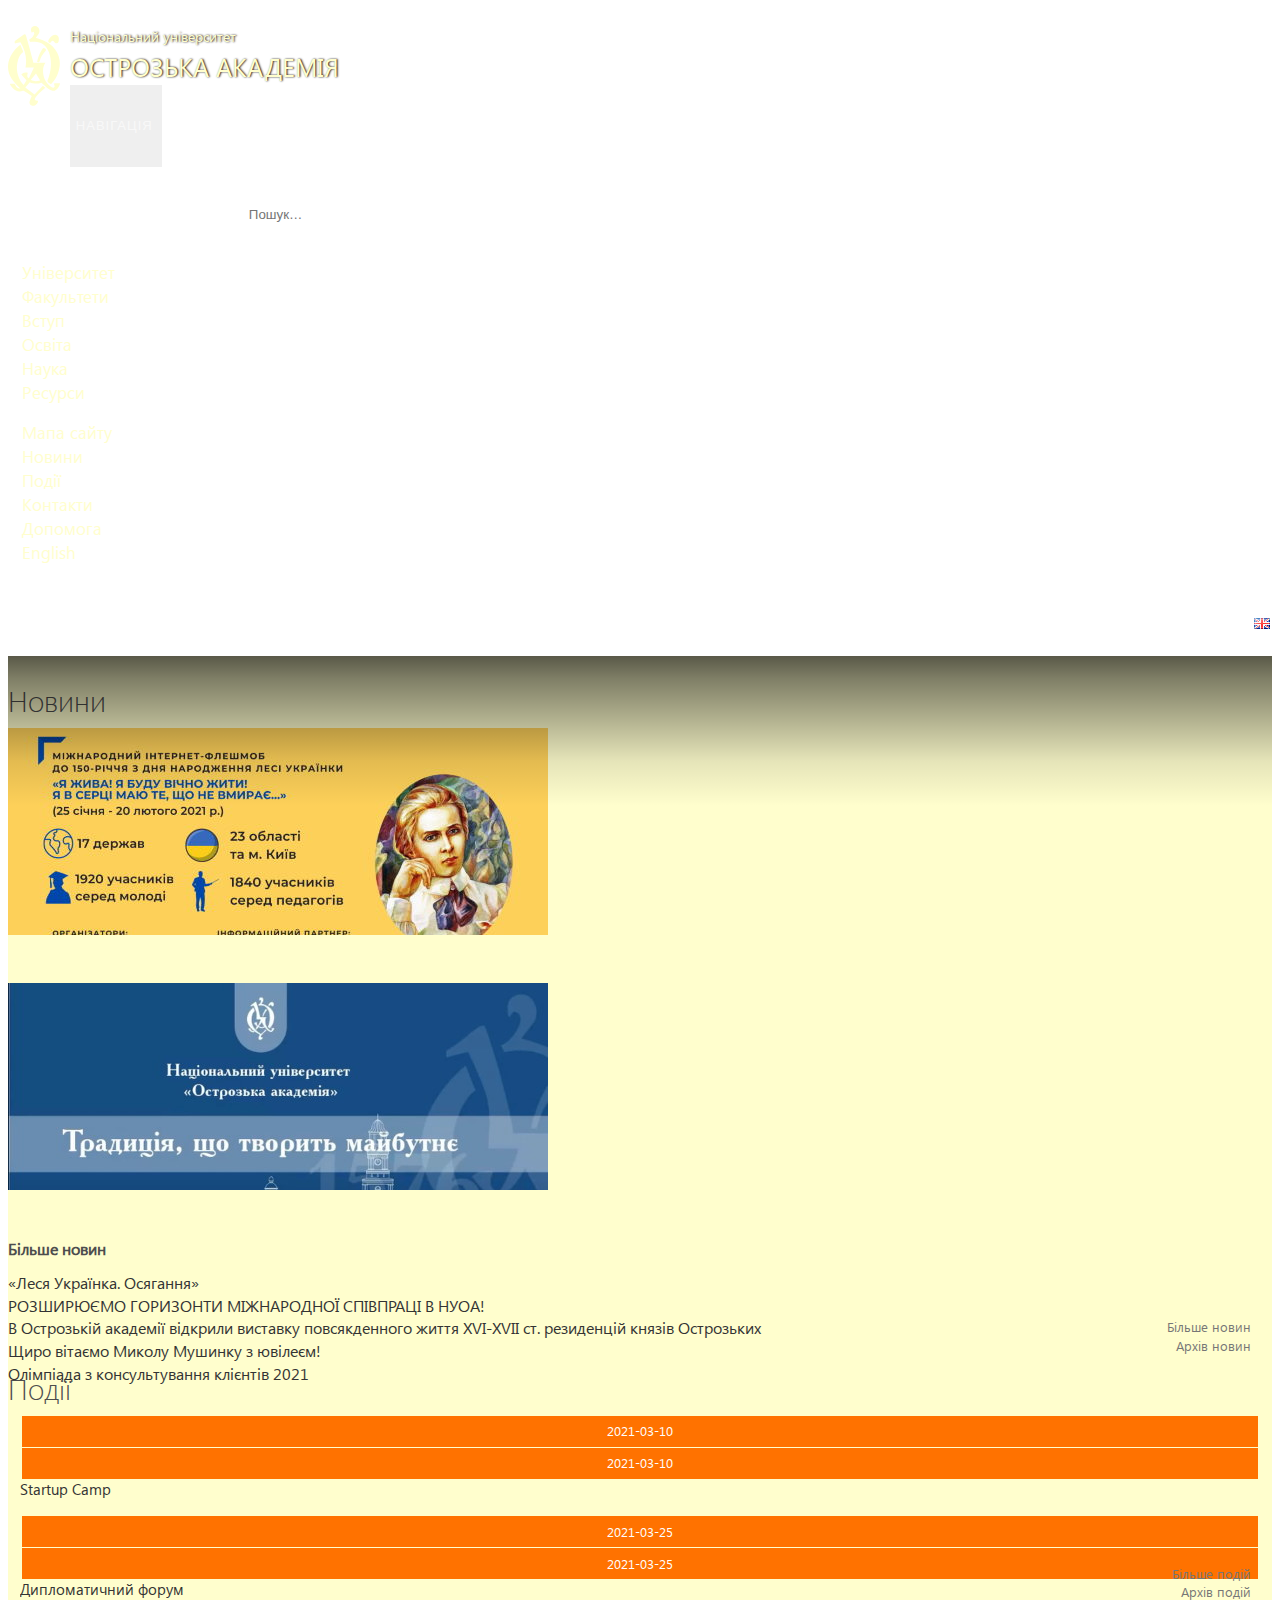
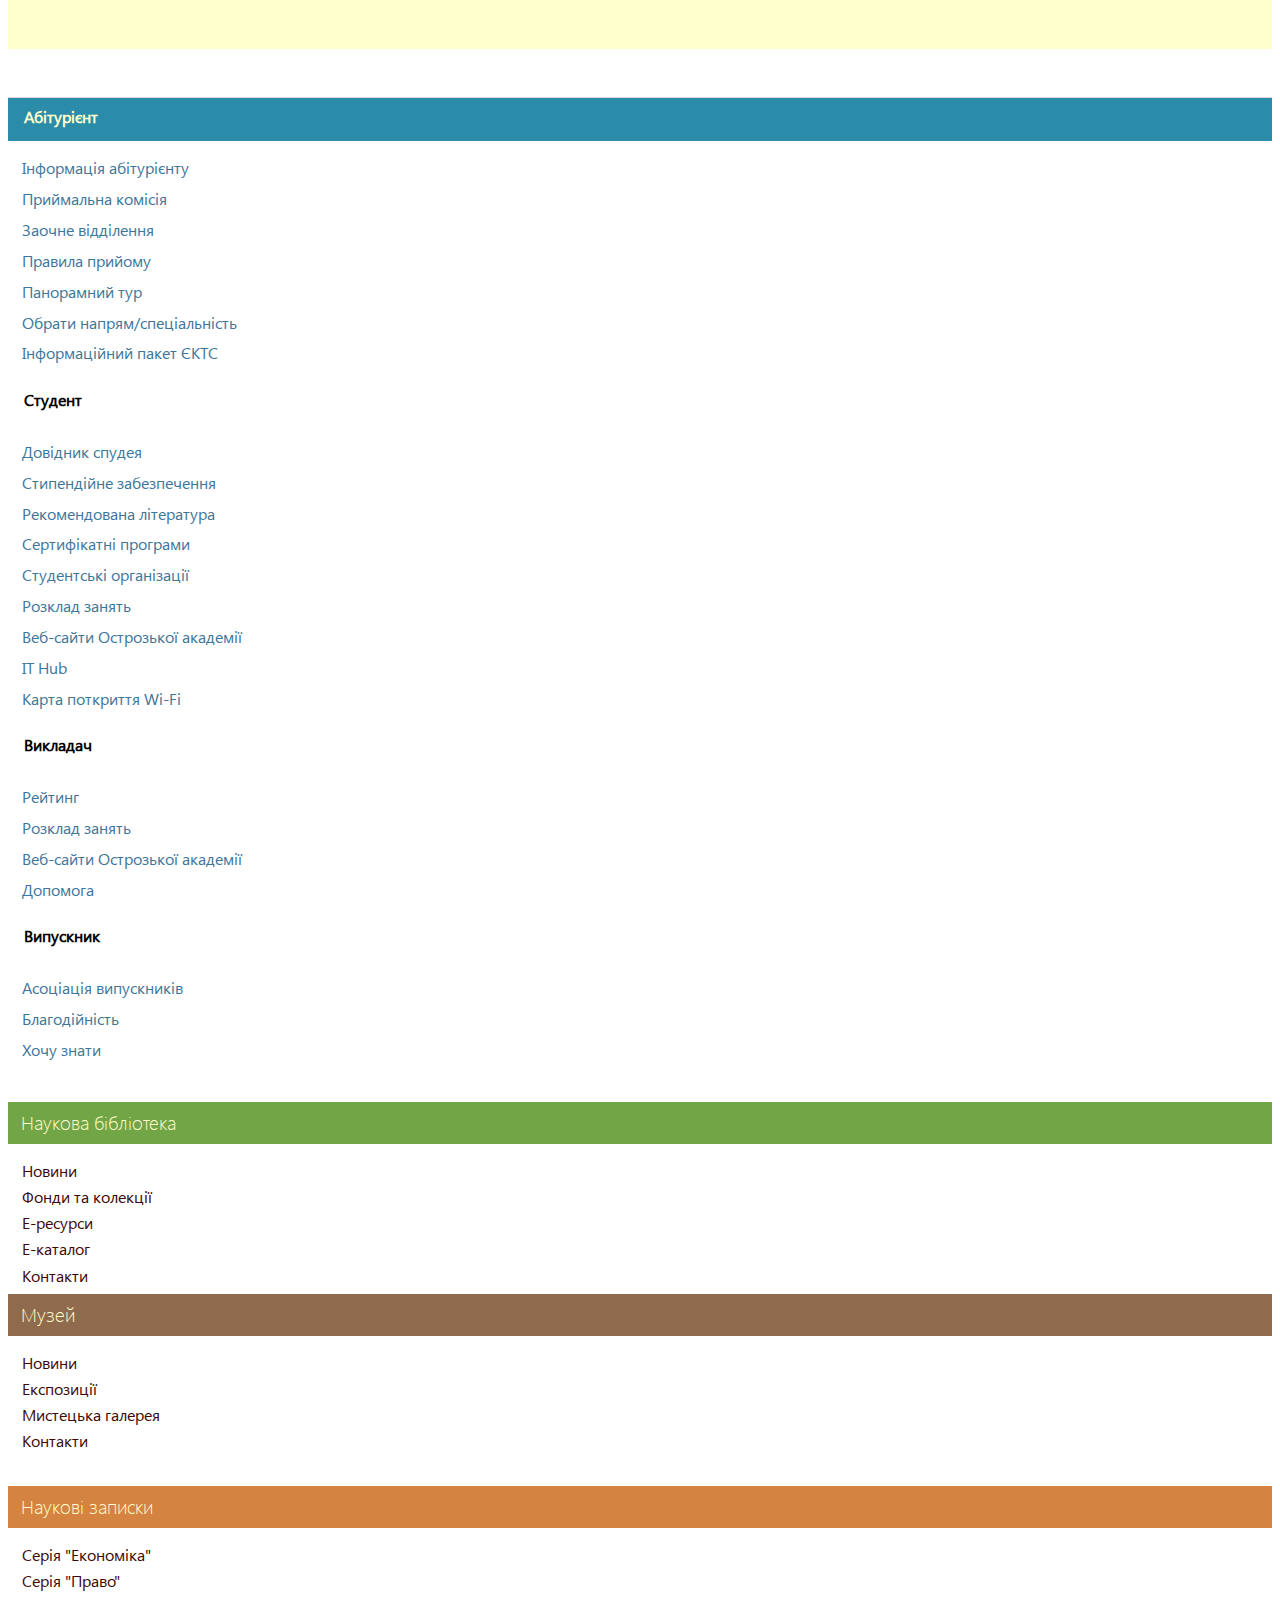
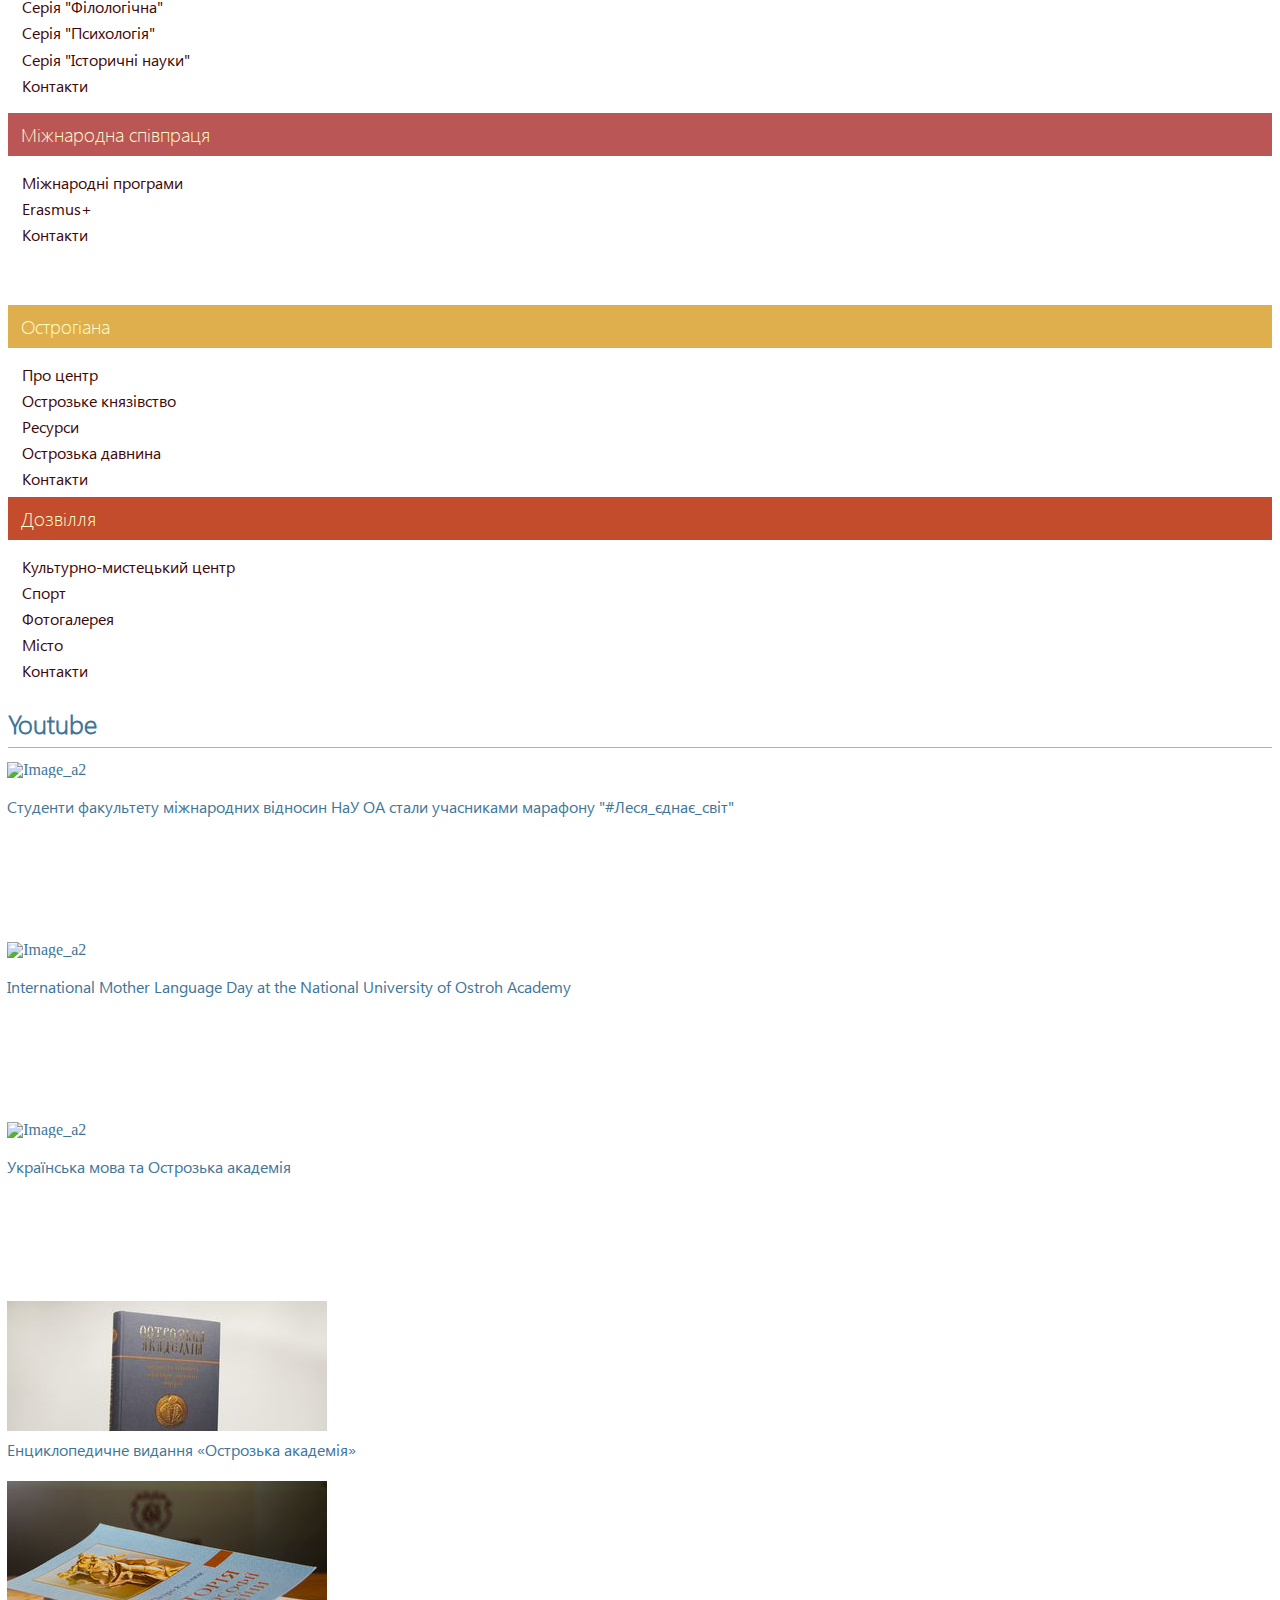
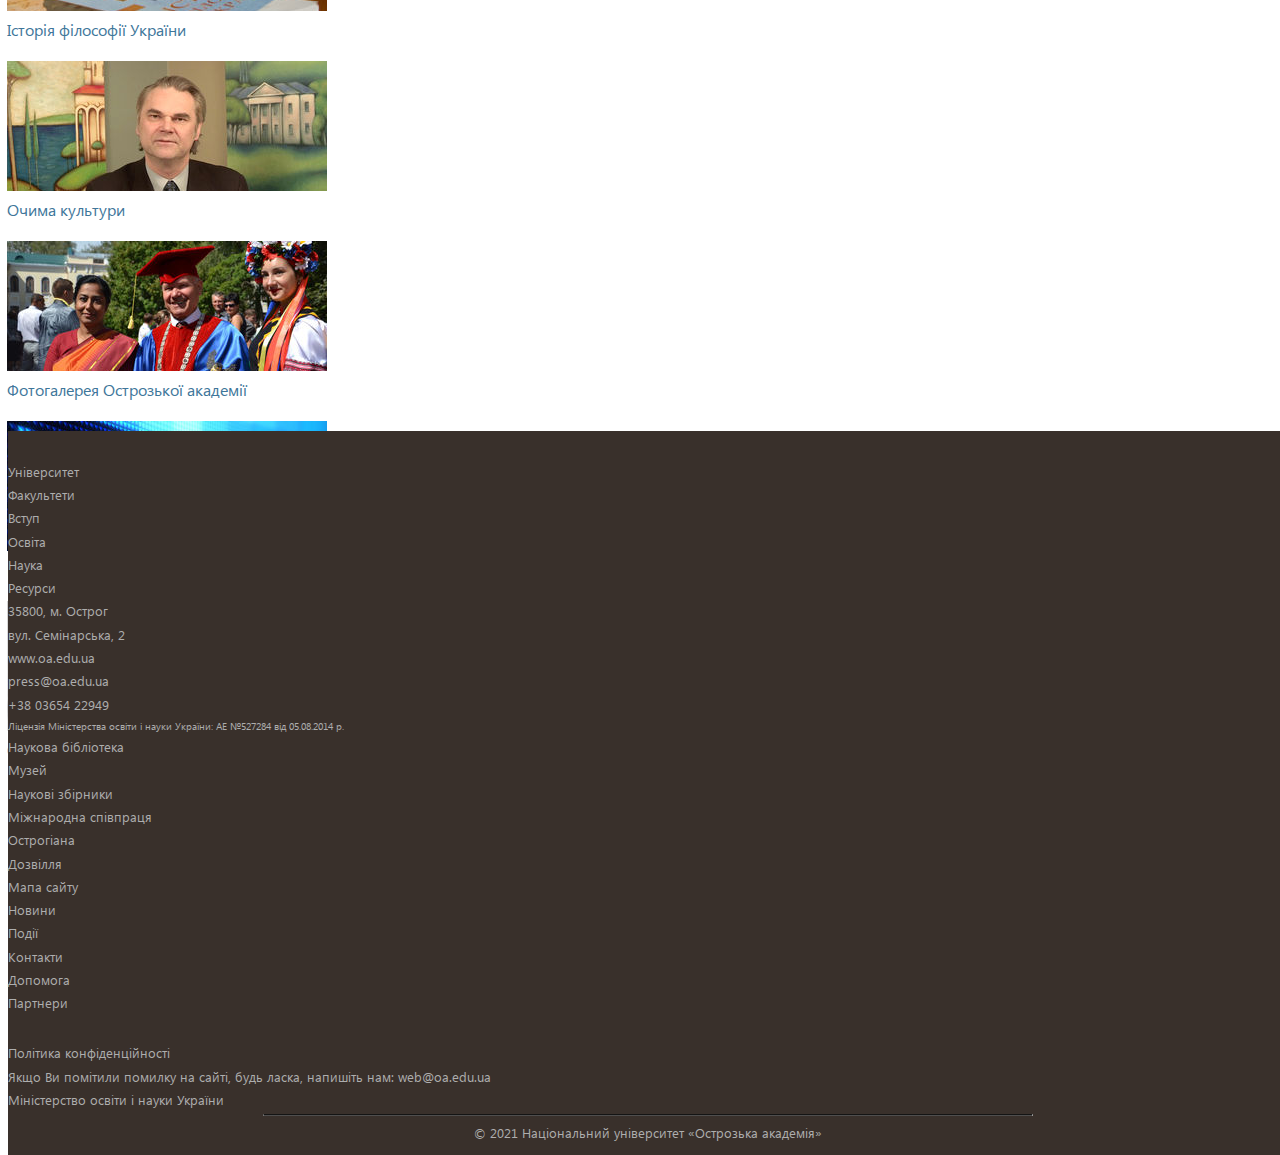
==== index.html @ 6e34d289 "page news accordion animation" ====
<!DOCTYPE html>
<html lang="uk">

<head>
    <!-- <base href="https://www.oa.edu.ua/" /> -->
    <meta charset="utf-8">
    <!-- <meta http-equiv="X-UA-Compatible" content="IE=edge"> -->
    <meta name="viewport" content="width=device-width, initial-scale=1, shrink-to-fit=no">
    <meta name="verify-v1" content="tQLx2VFP7RFNUgibgmtq7gPTribaqvoRJ/6jc4u4n4k=" />
    <meta name="keywords" content="Острозька академія, університет, освіта, наука" />
    <meta name="description"
          content="Національний університет «Острозька академія» — наступник першого вищого навчального закладу східнослов’янських народів — Острозької слов’яно-греко-латинської академії. Сьогодні виш визнано одним із найпрестижніших вищих навчальних закладів України." />
    <title>Національний університет &laquo;Острозька академія&raquo;</title>
    <link rel="alternate" type="application/rss+xml"
          title="Національний університет &laquo;Острозька академія&raquo; | Новини RSS" href="ua/rss.xml">
    <!-- <link href="c/bootstrap.min.css" rel="stylesheet">
    <link href="c/bootstrap-theme.min.css" rel="stylesheet"> -->
    <link href="bootstrap-5.0.2-dist/css/bootstrap.min.css" rel="stylesheet">
    <link href="c/owl-carousel/owl.carousel.css" rel="stylesheet">
    <link href="c/jquery.fancybox.min.css" rel="stylesheet">
    <link href="c/icomoon.css" rel="stylesheet">
    <link href="c/style.min.css" rel="stylesheet">
</head>

<body id="Home">
<header>
    <nav class="navbar navbar-light fixed-top navbar-expand-md" role="navigation">
        <div class="container">
            <div class="headline d-none d-md-block"></div>
            <div class="row nav-row">
                <div class="col-md-4 col-lg-4 col-xl-4">
                    <!-- Brand and toggle get grouped for better mobile display -->
                    <div class="navbar-header">
                        <div class="d-flex justify-content-between navbar-brand">
                            <a href="/">
                                <img src="im/logo.svg" class="logo" alt="ОА">
                                <img src="im/logo.svg" class="logo_s" alt="ОА">
                                <div>
                                    <p class="d-none d-md-block">Національний університет</p>
                                    <p>ОСТРОЗЬКА АКАДЕМІЯ</p>
                                </div>
                            </a>
                            <button class="navbar-toggler" type="button" data-toggle="collapse" data-target="#navbarToggleExternalContent" aria-controls="navbarToggleExternalContent" aria-label="Переключатель навигации">
                                <span class="visually-hidden">Навігація</span>
                                <span class="navbar-toggler-icon"></span>
                            </button>

                            <!-- <button type="button" class="navbar-toggler" data-toggle="collapse"
                                data-target="#bs-example-navbar-collapse-1">
                                <span class="sr-only">Навігація</span>
                                <span class="icon-bar"></span>
                                <span class="icon-bar"></span>
                                <span class="icon-bar"></span>
                            </button> -->
                            <!-- <div style="clear:both;"></div>  -->


                        </div>
                    </div>
                </div>
                <div class="col-md-7 col-lg-7 col-xl-7" class="collapse navbar-collapse" id="navbarToggleExternalContent" style="height: auto;">

                    <!-- Collect the nav links, forms, and other content for toggling -->
                    <form id="sitesearch" class="d-block d-md-none" action="/ua/search" role="search">
                        <input name="gs" id="searchtext" class="placeholder animate-in" placeholder="Пошук…"
                               type="text">
                        <button class="svg" type="submit"><i class="icons _icon-search"></i></button>
                    </form>
                    <div class="d-flex justify-content-center">
                        <div class="row mainnav clearfix d-flex justify-content-end">
                            <div class="col-12">
                                <a id="mainnav"></a>
                                <nav role="navigation">
                                    <ul class="nav d-flex flex-column align-items-end flex-md-row justify-content-between">
                                        <li class="nav-item" id="univercity"><a class="nav-link" href="/ua/info/">Університет</a></li>
                                        <li class="nav-item" id="departments"><a class="nav-link" href="/ua/departments/">Факультети</a></li>
                                        <li class="nav-item" id="enter"><a class="nav-link" href="https://vstup.oa.edu.ua">Вступ</a></li>
                                        <li class="nav-item" id="student"><a class="nav-link" href="/ua/osvita/">Освіта</a></li>
                                        <li class="nav-item" id="science"><a class="nav-link" href="/ua/science/">Наука</a></li>
                                        <li class="nav-item" id="resources" class="last"><a class="nav-link" href="/ua/resources/">Ресурси</a></li>
                                    </ul>
                                </nav>
                            </div>
                        </div>

                        <div class="row topnav d-block d-md-none clearfix">
                            <div class="col-12">
                                <a id="rolesnav"></a>
                                <nav role="navigation">
                                    <ul class="nav d-flex flex-column flex-md-row justify-content-between">
                                        <li class="nav-item"><a class="nav-link" href="/ua/search">Мапа сайту</a></li>
                                        <li class="nav-item"><a class="nav-link" href="/ua/info/news">Новини</a></li>
                                        <li class="nav-item"><a class="nav-link" href="//events.oa.edu.ua">Події</a></li>
                                        <li class="nav-item"><a class="nav-link" href="/ua/contacts/">Контакти</a></li>
                                        <li class="nav-item"><a class="nav-link" href="//help.oa.edu.ua/">Допомога</a></li>
                                        <li class="nav-item"><a class="nav-link" href="/en/">English</a></li>
                                    </ul>
                                </nav>
                            </div>

                        </div>



                    </div><!-- /.navbar-collapse -->
                </div>
                <div class="col-md-1 col-lg-1 col-xl-1 navicons d-none d-md-block">
                    <div id="sb-search" class="sb-search">
                        <form action="/ua/search">
                            <input class="sb-search-input" placeholder="Пошук…" type="search" name="gs" id="search">
                            <input class="sb-search-submit" type="submit" value="">
                            <span class="sb-icon-search icons _icon-search"></span>
                        </form>
                    </div>
                    <div class="m-line"></div>
                    <a href="/en/"><img src="im/lang.jpg" alt="EN"></a>
                </div>
            </div>
        </div><!-- /.container -->
    </nav>
    <!--div id="snowflakeContainer">
<p class="snowflake">*</p>
</div-->
    <div class="drawer hidden-phone" id="m_univercity">
        <div class="container d-flex justify-content-end">
            <div class="col-md-2">
                <ul>
                    <li><a href="/ua/info/history">Історія та сучасність університету</a></li>
                    <li><a href="//museum.oa.edu.ua">Музей Острозької академії</a></li>
                    <li><a href="/ua/contacts/cont_heads">Адміністрація</a></li>
                    <li><a href="/ua/info/upravlinya_zvo/vchena_rada">Вчена рада</a></li>
                </ul>
            </div>

            <div class="col-md-2">
                <ul>
                    <li><a href="/ua/info/news">Новини та події</a></li>
                    <li><a href="/ua/info/upravlinya_zvo/rectorsoffice">Ректорат</a></li>
                    <li><a href="/ua/info/information_nauoa/normatyvno-pravovi-akty">Нормативні документи</a></li>
                    <li><a href="/ua/info/access">Публічна інформація</a></li>
                    <li><a href="/ua/contacts/cont_all">Контакти</a></li>
                </ul>
            </div>

            <p class="col-md-4 hidden-phone">Національний університет «Острозька академія» — наступник першого
                вищого навчального закладу східнослов’янських народів — Острозької слов’яно-греко-латинської
                академії. Сьогодні виш визнано одним із найпрестижніших вищих навчальних закладів України.</p>
            <div class="col-md-4"><img src="im/nav_about.jpg" alt="Університет" class="img-fluid" width="370"
                                       height="180"></div>


        </div>
    </div>
    <div class="drawer hidden-phone" id="m_enter">
        <div class="container d-flex justify-content-end">
            <div class="col-md-4"><img src="im/nav_admissions.jpg" alt="Вступ" class="img-fluid" width="370"
                                       height="180"></div>
            <div class="col-md-2">
                <ul>
                    <li><a href="/ua/abiturijentovi/receiving_commission/">Приймальна комісія</a></li>
                    <li><a href="ua/abiturijentovi/bachelor/">Бакалавр</a></li>
                    <li><a href="ua/abiturijentovi/master/">Магістр</a></li>
                    <!--li><a href="/ua/abiturijentovi/dovuzivzi">Довузівська підготовка</a></li-->
                    <li><a href="//idzdn.oa.edu.ua/">Заочна (дистанційна) форма навчання</a></li>

                </ul>
            </div>

            <div class="col-md-2">
                <ul>
                    <li><a href="//vstup.oa.edu.ua/pitannya-ta-vidpovidi">Питання та відповіді</a></li>
                    <!--<li><a href="ua/abiturijentovi/gurtozhutku/ymovu_gyrtozhitok">Умови поселення до гуртожитку</a></li>-->
                    <li><a href="//vstup.oa.edu.ua/#calendar">Календар вступника</a></li>
                    <li><a href="//vstup.oa.edu.ua/pravila-prijomu-do-nauoa/enter-2021">Правила прийому 2021</a>
                    </li>
                    <li><a href="ua/abiturijentovi/osobluvosty_pruyomy_inozemtsiv">Особливості прийому іноземців</a>
                    </li>
                    <li style="display:none;"><a href="ua/abiturijentovi/bachelor/programy_vstup">Програми фахових
                        вступних випробувань</a></li>
                    <li style="display:none;"><a href="ua/abiturijentovi/bachelor/vartist_navchannia">Вартість
                        навчання</a></li>
                    <li style="display:none;"><a href="ua/abiturijentovi/bachelor/derzh_zamovlennia2016">Обсяги
                        державного замовлення</a></li>

                </ul>
            </div>

            <p class="col-md-4 hidden-phone">Усю корисну інформацію про вступ до Національного університету
                «Острозька академія» абітурієнти можуть знайти у цьому розділі.</p>
        </div>
    </div>

    <div class="drawer hidden-phone" id="m_science">
        <div class="container d-flex justify-content-end">
            <div class="col-md-2">
                <ul>
                    <!--li><a href="#">Вчена рада</a></li-->
                    <!--<li><a href="/ua/science/labs">Наукові центри та лабораторії</a></li> -->
                    <li><a href="/ua/science/stud-olimp">Всеукраїнські студентські олімпіади</a></li>
                    <li><a href="/ua/science/vcheni_rady">Спеціалізовані вчені ради</a></li>
                    <li><a href="/ua/science/aspirantura/">Аспірантура та докторантура</a></li>

                </ul>
            </div>

            <div class="col-md-2">
                <ul>
                    <!--li><a href="http://confem.oa.edu.ua/">Конференції та семінари</a></li-->
                    <li><a href="/ua/science/sjournal/">Наукові записки</a></li>
                    <li><a href="//naub.oa.edu.ua/">Науковий блог</a></li>
                    <li><a href="ua/science/dosiagnennia">Наукові досягнення</a></li>
                    <li><a href="//lib.oa.edu.ua/funds/science-oa">Наукові праці викладачів</a></li>
                </ul>
            </div>

            <p class="col-md-4 hidden-phone">Національний університет «Острозька академія» має статус самоврядного
                (автономного) дослідницького національного вищого навчального закладу. В університеті функціонують
                наукові центри, лабораторії, спеціалізовані вчені ради із захисту кандидатських дисертацій.</p>

            <div class="col-md-4"><img src="im/nav_science.jpg" alt="Наука" class="img-fluid"></div>
        </div>
    </div>

    <div class="drawer hidden-phone" id="m_resources">
        <div class="container d-flex justify-content-end">
            <div class="col-md-4"><img src="im/nav_resources.jpg" alt="Ресурси" class="img-fluid"></div>
            <div class="col-md-2">
                <ul>
                    <li><a href="//lib.oa.edu.ua">Наукова бібліотека</a></li>
                    <li><a href="/ua/resources/rescenter/">Ресурсні центри</a></li>
                    <li><a href="/ua/resources/vdzg">Інформаційно-рекламний відділ</a></li>
                    <li><a href="/ua/studentbody/stud_organizations">Студентські організації</a></li>
                    <!--li><a href="#">Відділ кадрів</a></li-->
                </ul>
            </div>

            <div class="col-md-2">
                <ul>
                    <!--li><a href="#">Студентський відділ кадрів</a></li-->
                    <li><a href="/ua/resources/job/">Відділ кадрів</a></li>
                    <li><a href="/ua/foreign/">Відділ міжнародних зв'язків</a></li>

                    <li><a href="/ua/resources/fizkultura">Фізичне виховання та спорт</a></li>
                </ul>
            </div>

            <div class="col-md-2">
                <ul>
                    <li><a href="//ithub.oa.edu.ua">Лабораторія IT Hub</a></li>
                    <li><a href="/ua/resources/viddil_pratsevlashtyvanya_studentiv/">Відділ працевлаштування
                        студентів та випускників</a></li>
                    <li><a href="ua/resources/moodle">Навчальна система Moodle</a></li>
                </ul>
            </div>

            <div class="col-md-2">
                <ul>
                    <li><a href="//handbook.oa.edu.ua/">Довідник спудея</a></li>
                    <li><a href="/ua/etc/web">Веб-сайти Острозької академії</a></li>
                    <li><a href="/ua/search">Пошук та мапа сайту</a></li>
                    <li><a href="//help.oa.edu.ua/">Технічна підтримка</a></li>
                </ul>
            </div>
            <!--p class="col-sm-2 hidden-phone">Серед ресурсів, що надаються студентам, викладачам, працівникам та гостям університету наукова бібліотека, відділ кадрів, інформаційно-рекламний відділ, відділ міжнародних зв’язків, Центр вивчення спадщини Острозької академії,  ресурсні центри, методичні кабінети. </p-->
        </div>
    </div>

    <div class="drawer hidden-phone" id="m_departments">
        <div class="container d-flex justify-content-end">

            <div class="col-md-2">
                <ul>
                    <li><a href="/ua/departments/politics/">Політико-інформаційного менеджменту</a></li>
                    <li><a href="/ua/departments/filologist/">Романо-германських мов</a></li>
                    <li><a href="/ua/departments/humanities/">Гуманітарний</a></li>
                    <li><a href="/ua/departments/economics/">Економічний</a></li>
                </ul>
            </div>
            <div class="col-md-2">
                <ul>
                    <li><a href="/ua/departments/mizhn/">Міжнародних відносин</a></li>
                    <li><a href="/ua/departments/law/">Навчально-науковий інститут права ім. І. Малиновського</a>
                    </li>
                    <li><a href="/ua/departments/idzdn/">Навчально-науковий центр заочно-дистанційного навчання</a>
                    </li>
                </ul>
            </div>
            <p class="col-md-4 hidden-phone">В Національному університеті «Острозька академія» діє п'ять факультетів
                та Інститут права ім. І. Малиновського, студенти яких навчаються на 18 престижних спеціальностях.
            </p>
            <div class="col-md-4"><img src="im/nav_departments.jpg" alt="Факультети" class="img-fluid"></div>
        </div>
    </div>

    <div class="drawer hidden-phone" id="m_student">
        <div class="container d-flex justify-content-end">
            <div class="col-md-4"><img src="im/nav_student.jpg" alt="Освіта" class="img-fluid"></div>
            <p class="col-md-4 hidden-phone">Мета НаУОА – надання якісних освітніх послуг, які дозволяють студентам
                здобути знання та вміння, затребувані на сучасному ринку праці. Усю інформацію, яка стосується
                освітнього процесу в НаУОА, ви зможете знайти в цьому розділі. </p>
            <div class="col-md-2">
                <ul>
                    <li><a href="ua/osvita/ects/main_info/">Інформаційний пакет ЄКТС</a></li>
                    <li><a href="ua/osvita/ects/info_prog/">Інформація щодо програм</a></li>
                    <li><a href="/ua/departments/vybirkovi_dystsypliny">Вибіркові дисципліни</a></li>
                </ul>
            </div>
            <div class="col-md-2">
                <ul>
                    <li><a href="/ua/info/upravlinya_zvo/yakist_osvitnyoi_diyalnosti/">Якість освіти</a></li>
                    <li><a href="/ua/abiturijentovi/vstup_inf">Ліцензія на провадження освітньої діяльності</a></li>
                    <li><a href="/ua/osvita/publichne_obgovorennya_osvitnih_program">Публічне обговорення освітніх
                        програм</a></li>
                </ul>
            </div>
        </div>
    </div>

    <!--div class="row drawer hidden-phone" id="korisne">
        <div class="container">
            <div class="col-sm-4"><img src="/im/nav_student.jpg" alt="Корисне" class="img-responsive"></div>
            <p class="col-sm-4 hidden-phone">При Острозькій академії створена велика кількість студентських організацій, а також проектів, у яких студенти беруть активну участь, мають змогу проявити свій творчий потенціал та реалізувати себе.</p>
            <div class="col-sm-2">
                <ul>
                    <li><a href="/ua/studentbody/web_partners">Партнери</a></li>
                    <li><a href="/ua/studentbody/anti-koruptsiya-nauoa"> Антикорупційна діяльність</a></li>
                </ul>
            </div>

            <div class="col-sm-2">
                <ul>
                    <li><a href="/ua/studentbody/wifi">Карта покриття Wi-Fi</a></li>
                    <li><a href="/ua/studentbody/panorama">Панорамний тур</a></li>
                </ul>
            </div>
        </div>
</div-->


</header>

<div class="slider">
    <div id="shadow-top" class="d-none d-sm-block"></div>
    <div id="owl-demo" class="owl-carousel owl-theme">
        <div class="item">
            <img class="" src="im/1n.jpg" data-src="im/1n.jpg" alt="Панорамний тур">
            <a href="ua/top/quarantine" class="block left">
                <div class="orange">
                    <h3>Карантин</h3>
                    <p class="hidden-phone">Нормативно-правове забезпечення та рекомендації</p>
                </div>
            </a>
        </div>
        <div class="item">
            <img class="lazyOwl" data-src="im/0301.JPG" alt="Острозька академія">
            <a href="/ua/info/news/2021/spivpracya_z_teritorialnimi_gromadami" class="block left" target="_blank">
                <div class="yellow">
                    <h3>Співпраця з територіальними громадами </h3>
                    <p class="hidden-phone"> </p>
                </div>
            </a>
        </div>
        <!--div class="item">
                <img class="lazyOwl" data-src="im/15n.jpg" alt="Онлайн реєстрація на ЄВІ">
                <a href="ua/info/news/2021/spivpracya_z_teritorialnimi_gromadami" class="block right">
                    <div class="blue">
                    <h3>Співпраця з територіальними громадами</h3>
                    <p class="hidden-phone">Національний університет «Острозька академія» пропонує співпрацю</p>
                    </div>
                </a>
            </div--->
        <div class="item">
            <img class="lazyOwl" data-src="im/6n.jpg" alt="Острозька академія">
            <a href="/ua/info/news/2020/27-04-01" class="block right" target="_blank">
                <div class="green">
                    <h3>Острозька академія – серед лідерів рейтингу </h3>
                    <p class="hidden-phone"> TIMES HIGHER EDUCATION – IMPACT RANKING 2020</p>
                </div>
            </a>
        </div>

        <div class="item">
            <img class="lazyOwl" data-src="im/nk.jpg" alt="Острозька академія">
            <a href="ua/info/news/2021/spivpracya_z_teritorialnimi_gromadami" class="block left" target="_blank">
                <div class="yellow">
                    <h3>Новий навчальний корпус урочисто відкрито!</h3>
                    <p class="hidden-phone">Національний університет «Острозька академія» пропонує співпрацю</p>
                </div>
            </a>
        </div>


        <!--<div class="item">
                <img class="lazyOwl" src="im/dvd.jpg" alt="Острозька академія">
                <a href="https://forms.gle/nShz5WCZn6ohDuw39" class="block right" target="_blank">
                    <div class="orange">
                    <h3>24 жовтня</h3>
                    <p class="hidden-phone"> стань учасником Дня відкритих дверей в Національному університеті "Острозька академія"</p>
                    </div>
                </a>
            </div>
            <div class="item">
                <img class="lazyOwl" src="im/zno.jpg" alt="Острозька академія">
                <a href="https://forms.gle/TnPBy4BBaYwpUBXf6" class="block right" target="_blank">
                    <div class="yellow">
                    <h3>Курси підготовки до ЗНО</h3>
                    <p class="hidden-phone">Набір на підготовчі курси для вступу до закладів вищої освіти (дистаційна та очна форми навчання) для учнів 9 -11 класів</p>
                    </div>
                </a>
            </div>-->
        <div class="item">
            <img class="lazyOwl" data-src="im/zno.jpg" alt="Острозька академія">
            <a href="ua/info/news/2019/12-12-19" class="block right" target="_blank">
                <div class="orange">
                    <h3>Майстер-класи від викладачів та студентів Національного університету «Острозька академія» у
                        Вашому закладі освіти</h3>
                    <p class="hidden-phone"> </p>
                </div>
            </a>
        </div>

        <!--div class="item">
                <img class="lazyOwl" src="im/6n.jpg" alt="Острозька академія">
                <a href="ua/info/access/vakantni_posadu/vybory_rectora" class="block right" target="_blank">
                    <div class="green">
                    <h3>Вибори ректора</h3>
                    <p class="hidden-phone">Національного університету "Острозька академія"</p>
                    </div>
                </a>
            </div-->
        <!-- item -->

        <!--div class="item">
                <img src="im/alt_title.jpg" class="lazyOwl" data-src="im/alt_title.jpg" alt="Острозька академія посіла десяту сходинку серед українських вишів">
                <a href="ua/top/rating" class="block right">
                    <div class="yellow">
                    <h3>«Острозька академія» посіла десяту сходинку</h3>
                    <p class="hidden-phone">серед українських вишів у рейтингу оцінювання університетів QS-2018</p>
                    </div>
                </a>
            </div-->
        <!-- item -->


        <!--div class="item">
                <img class="lazyOwl" data-src="im/7n.jpg" alt="Бажаєш бути успішним – вступай до Острозької академії!">
                <a href="/ua/abiturijentovi/info_vstupnyki/info-vstupnyki" class="block right">
                    <div class="green">
                    <h3>Бажаєш бути успішним – вступай до Острозької академії!</h3>
                    </div>
                </a>
            </div-->
        <!-- item -->

        <!--div class="item">
                <img class="" src="im/new_faculty.jpg" alt="Нова спеціальність «Громадське здоров'я»">
                <a href="ua/info/news/2017/20-05-01" class="block right">
                    <div class="blue">
                    <h3>«Громадське здоров'я»</h3>
                        <p class="hidden-phone">В Острозькій академії відкрито
                    нову спеціальність</p>
                    </div>
                </a>
            </div-->
        <!-- item -->
        <!--div class="item">
                <img class="" src="im/10n.jpg" alt="Обери Острозьку академію Інформація про напрями та спеціальності">
                <a href="ua/abiturijentovi/choose" class="block left">
                    <div class="orange">
                    <h3>Обери Острозьку академію</h3>
                    <p class="hidden-phone">Інформація про напрями та спеціальності</p>
                    </div>
                </a>
            </div-->
        <!-- item -->

        <div class="item">
            <img class="lazyOwl" data-src="im/3n.jpg" alt="Сертифікатні програми">
            <a href="/ua/top/sertificate" class="block right">
                <div class="green">
                    <h3>Сертифікатні програми:</h3>
                    <p class="hidden-phone">додаткові можливості для студентів</p>
                </div>
            </a>
        </div><!-- item -->
        <div class="item">
            <img class="lazyOwl" data-src="im/11n.jpg" alt="Панорамний тур">
            <a href="/ua/studentbody/panorama" class="block right">
                <div class="yellow">
                    <h3>Панорамний тур</h3>
                    <p class="hidden-phone">Острозької академії</p>
                </div>
            </a>
        </div>
        <!--item -->

    </div>
    <a class="owl-prev icons _icon-angle-left hidden-phone"></a>
    <a class="owl-next icons _icon-angle-right hidden-phone"></a>
</div><!-- /.Slider-->

<div class="news-block">
    <div class="container">
        <div class="row">
            <div class="col-md-12 news">
                <div class="row">
                    <div class="col-6 col-sm-6 col-md-3 item three-strings">
                        <div class="m2">
                            <h2>Новини</h2>
                        </div>
                        <a href="/ua/info/news/2021/25-02-01"><img class="img-fluid"
                                                                   src="assets/images/n/2021/small/lesia_flashmob_s.jpg"
                                                                   alt="Відбувся Міжнародний Інтернет-флешмоб «Я жива! Я буду вічно жити! Я в серці маю те, що не вмирає…»">Відбувся
                            Міжнародний Інтернет-флешмоб «Я жива! Я буду вічно жити! Я в серці маю те, що не
                            вмирає…»</a>
                    </div>
                    <div class="col-6 col-sm-6 col-md-3 item three-strings">
                        <div class="m2"></div>
                        <a href="/ua/info/news/2021/24-02-02"><img class="img-fluid"
                                                                   src="assets/images/n/2021/small/shos_improve_s.jpg"
                                                                   alt="Шляхи вдосконалення освітнього процесу в закладах вищої освіти">Шляхи
                            вдосконалення освітнього процесу в закладах вищої освіти</a>
                    </div>
                    <div class="clearfix d-block d-sm-none"></div>
                    <div class="col-6 col-sm-6 col-md-3 item">
                        <div class="m2 d-none d-sm-block"></div>
                        <div class="latest-news">
                            <p class="latest"><b>Більше новин</b></p>
                            <div id="latest-news-carusel">
                                <div class="item"><a href="/ua/info/news/2021/24-02-01">«Леся Українка.
                                    Осягання»</a></div>
                                <div class="item"><a
                                        href="/ua/info/news/2021/rozshiryuemo_gorizonti_mizhnarodnoi_spivpraci_v_nuoa!">РОЗШИРЮЄМО
                                    ГОРИЗОНТИ МІЖНАРОДНОЇ СПІВПРАЦІ В НУОА!</a></div>
                                <div class="item"><a href="/ua/info/news/2021/23-02-01">В Острозькій академії
                                    відкрили виставку повсякденного життя XVI-XVII ст. резиденцій князів
                                    Острозьких</a></div>
                                <div class="item"><a href="/ua/info/news/2021/20-02-03">Щиро вітаємо Миколу Мушинку
                                    з ювілеєм!</a></div>
                                <div class="item"><a href="/ua/info/news/2021/20-02-02">Олімпіада з консультування
                                    клієнтів 2021</a></div>
                            </div>
                        </div>
                        <div class="more">
                            <p><a href="/ua/info/news/all_news">Більше новин</a></p>
                            <p><a href="/ua/info/news/archive">Архів новин</a></p>
                        </div>
                    </div>
                    <div class="col-6 col-sm-6 col-md-3 item events">
                        <div class="m2">
                            <h2>Події</h2>
                        </div>

                        <div id="events-carusel">

                            <div class="item d-flex flex-wrap">
                                <div class="col-12 col-lg-5 date">
                                    <div class="col-lg-12">2021-03-10</div>
                                    <div class="col-lg-12">2021-03-10</div>
                                </div>
                                <div class="col-12 col-lg-7 info">
                                    <p class="events-name"><a href="https://events.oa.edu.ua/events/startup-camp/"
                                                              target="_blank">Startup Camp</a></p>
                                </div>
                            </div>
                            <div class="item d-flex flex-wrap">
                                <div class="col-12 col-lg-5 date">
                                    <div class="col-lg-12">2021-03-25</div>
                                    <div class="col-lg-12">2021-03-25</div>
                                </div>
                                <div class="col-12 col-lg-7 info">
                                    <p class="events-name"><a
                                            href="https://events.oa.edu.ua/events/dyplomatychnyj-forum/"
                                            target="_blank">Дипломатичний форум</a></p>
                                </div>
                            </div>




                        </div>
                        <div class="more">
                            <p><a href="//events.oa.edu.ua">Більше подій</a></p>
                            <p><a href="//events.oa.edu.ua/all/">Архів подій</a></p>

                        </div>
                    </div>


                </div>
            </div>
        </div>
    </div>
</div>
<div class="main">
    <div class="container">
        <div class="row">

            <div class="order-lg-2 col-lg-3">
                <div class="bs-example">
                    <div class="panel-group" id="accordion">

                        <div class="card">
                            <a data-bs-toggle="collapse" data-bs-target="#collapseOne"
                               aria-expanded="true" aria-controls="collapseOne">
                                <div class="card-header" id="headlingOne">
                                    <h4 class="card-title">
                                        Абітурієнт
                                    </h4>
                                    <span class="icons _icon-angle-down"></span>
                                </div>
                            </a>
                            <div id="collapseOne" class="panel-collapse collapse show" aria-labelledby="headingOne"
                                 data-bs-parent="#accordion">
                                <div class="card-body">
                                    <ul>
                                        <li><a href="//vstup.oa.edu.ua">Інформація абітурієнту</a></li>
                                        <li><a href="//vstup.oa.edu.ua/prijmalna-komisiya/">Приймальна комісія</a>
                                        </li>
                                        <!--li><a href="/ua/abiturijentovi/dovuzivzi">Довузівська підготовка </a></li-->
                                        <li><a href="//idzdn.oa.edu.ua/">Заочне відділення</a></li>
                                        <li><a href="https://vstup.oa.edu.ua/pravila-prijomu-do-nauoa/">Правила
                                            прийому</a></li>
                                        <li><a href="ua/studentbody/panorama">Панорамний тур</a></li>
                                        <li><a href="//vstup.oa.edu.ua/stati-bakalavrom/">Обрати
                                            напрям/спеціальність</a></li>
                                        <li><a href="/ua/osvita/ects/main_info/">Інформаційний пакет ЄКТС</a></li>

                                    </ul>
                                </div>
                            </div>
                        </div>

                        <div class="card">
                            <a data-bs-toggle="collapse" data-bs-target="#collapseTwo"
                               aria-expanded="false" aria-controls="collapseTwo"
                               class="collapsed">
                                <div class="card-header" id="headlingOne">
                                    <h4 class="card-title">
                                        Студент
                                    </h4>
                                    <span class="icons _icon-angle-down"></span>
                                </div>
                            </a>
                            <div id="collapseTwo" class="panel-collapse collapse" aria-labelledby="headingOne"
                                 data-bs-parent="#accordion">
                                <div class="card-body">
                                    <ul>
                                        <li><a href="//handbook.oa.edu.ua/">Довідник спудея</a></li>
                                        <li><a href="/ua/etc/scholarship-support">Стипендійне забезпечення</a></li>
                                        <li><a href="//litpro.oa.edu.ua/">Рекомендована література</a></li>
                                        <li><a href="/ua/top/sertificate">Сертифікатні програми</a></li>
                                        <!--<li><a href="/ua/studentbody/stud_projects/">Студентські проекти</a></li>-->
                                        <li><a href="/ua/studentbody/stud_organizations/">Студентські
                                            організації</a></li>
                                        <!--li><a href="#">Студентське містечко</a></li-->
                                        <!--<li><a href="/ua/etc/konkursy">Конкурси та стипендії</a></li> -->
                                        <li><a href="//rozklad.oa.edu.ua/">Розклад занять</a></li>
                                        <li><a href="/ua/etc/web">Веб-сайти Острозької академії</a></li>
                                        <li><a href="//ithub.oa.edu.ua/">IT Hub</a></li>
                                        <li><a href="/ua/studentbody/wifi">Карта поткриття Wi-Fi</a></li>

                                    </ul>
                                </div>
                            </div>
                        </div>

                        <div class="card">
                            <a data-bs-toggle="collapse" data-bs-target="#collapseThree"
                               aria-expanded="false" aria-controls="collapseTwo"
                               class="collapsed">
                                <div class="card-header" id="headlingOne">
                                    <h4 class="card-title">
                                        Викладач
                                    </h4>
                                    <span class="icons _icon-angle-down"></span>
                                </div>
                            </a>
                            <div id="collapseThree" class="panel-collapse collapse" aria-labelledby="headingOne"
                                 data-bs-parent="#accordion">
                                <div class="card-body">
                                    <ul>
                                        <li><a href="//qa.oa.edu.ua">Рейтинг</a></li>
                                        <li><a href="//rozklad.oa.edu.ua/">Розклад занять</a></li>
                                        <!--li><a href="//confem.oa.edu.ua/">Конференції та семінари</a></li-->
                                        <!--li><a href="/ua/etc/konkursy">Конкурси та гранти</a></li-->
                                        <li><a href="/ua/etc/web">Веб-сайти Острозької академії</a></li>
                                        <li><a href="//help.oa.edu.ua/">Допомога</a></li>
                                    </ul>
                                </div>
                            </div>
                        </div>

                        <div class="card">
                            <a data-bs-toggle="collapse" data-bs-target="#collapseFour"
                               aria-expanded="false" aria-controls="collapseTwo"
                               class="collapsed">
                                <div class="card-header" id="headlingOne">
                                    <h4 class="card-title">
                                        Випускник
                                    </h4>
                                    <span class="icons _icon-angle-down"></span>
                                </div>
                            </a>
                            <div id="collapseFour" class="panel-collapse collapse" aria-labelledby="headingOne"
                                 data-bs-parent="#accordion">
                                <div class="card-body">
                                    <ul>
                                        <!--li><a href="#">Дні відкритих дверей</a></li-->
                                        <li><a href="/ua/important/vupysk">Асоціація випускників</a></li>
                                        <li><a href="//fund.oa.edu.ua/">Благодійність</a></li>
                                        <li><a href="/ua/contacts/cont_all">Хочу знати</a></li>
                                    </ul>
                                </div>
                            </div>
                        </div>
                    </div>
                </div>
                <!--accordion end-->
            </div>

            <div class="order-lg-1 col-lg-9">
                <div class="category row clearfix">
                    <div class="col-6 col-md-4 col-xl-4">
                        <div class="category-block library">Наукова бібліотека</div>
                        <ul>
                            <li><a href="//lib.oa.edu.ua/library/news/">Новини</a></li>
                            <li><a href="//lib.oa.edu.ua/funds/">Фонди та колекції</a></li>
                            <li><a href="//lib.oa.edu.ua/resources/">Е-ресурси</a></li>
                            <li><a href="//db.lib.oa.edu.ua/">Е-каталог</a></li>
                            <li><a href="//lib.oa.edu.ua/library/contacts">Контакти</a></li>
                        </ul>
                    </div>
                    <!--/span-->
                    <div class="col-6 col-md-4 col-xl-4">
                        <div class="category-block museum">Музей</div>
                        <ul>
                            <li><a href="//museum.oa.edu.ua/museum/news/">Новини</a></li>
                            <li><a href="//museum.oa.edu.ua/museum/expositions/">Експозиції</a></li>
                            <li><a href="//museum.oa.edu.ua/underground-gallery/about-gallery.html">Мистецька
                                галерея</a></li>
                            <li><a href="//museum.oa.edu.ua/contacts.html">Контакти</a></li>
                        </ul>
                    </div>
                    <!--/span-->
                    <div class="clearfix d-block d-sm-none"></div>
                    <div class="col-6 col-md-4 col-xl-4">
                        <div class="category-block journals">Наукові записки</div>
                        <ul>
                            <li><a href="//ecj.oa.edu.ua/">Серія "Економіка"</a></li>
                            <li><a href="//lj.oa.edu.ua/">Серія "Право"</a></li>
                            <li><a href="//lingvj.oa.edu.ua/">Серія "Філологічна"</a></li>
                            <li><a href="//psj.oa.edu.ua/">Серія "Психологія"</a></li>
                            <li><a href="//histj.oa.edu.ua/">Серія "Історичні науки"</a></li>
                            <li><a href="/ua/science/sjournal/">Контакти</a></li>
                        </ul>
                    </div>
                    <!--/span-->
                    <div class="clearfix d-none d-sm-block"></div>
                    <div class="col-6 col-md-4 col-xl-4">
                        <div class="category-block world">Міжнародна співпраця</div>
                        <ul>
                            <li><a href="/ua/foreign/prog/">Міжнародні програми</a></li>
                            <li><a href="/ua/foreign/erasmus">Erasmus+</a></li>
                            <li><a href="/ua/foreign/cont_foreign">Контакти</a></li>
                        </ul>
                    </div>
                    <!--/span-->
                    <div class="clearfix d-block d-sm-none"></div>
                    <div class="col-6 col-md-4 col-xl-4">
                        <div class="category-block ostrog">Острогіана</div>
                        <ul>
                            <li><a href="//heritage.oa.edu.ua/about">Про центр</a></li>
                            <li><a href="//heritage.oa.edu.ua/ostrozke-knyazivstvo/kontury-ostrozkoho-knyazivstva">Острозьке
                                князівство</a></li>
                            <li><a href="//heritage.oa.edu.ua/resursy/lib">Ресурси</a></li>
                            <li><a href="//heritage.oa.edu.ua/resursy/od">Острозька давнина</a></li>
                            <li><a href="//heritage.oa.edu.ua/kontakty">Контакти</a></li>
                        </ul>
                    </div>
                    <!--/span-->
                    <div class="col-6 col-md-4 col-xl-4">
                        <div class="category-block leisure">Дозвілля</div>
                        <ul>
                            <li><a href="/ua/studentbody/stud_organizations/organizations_kmc/">Культурно-мистецький
                                центр</a></li>
                            <li><a href="/ua/resources/fizkultura">Спорт</a></li>
                            <li><a href="//photo.oa.edu.ua/">Фотогалерея</a></li>
                            <li><a
                                    href="//museum.oa.edu.ua/%D0%BC%D1%96%D1%82%D0%BE-%D0%BE%D1%81%D1%82%D1%80%D0%BE%D0%B3-%D1%82%D0%B0-%D0%BC%D1%83%D0%B7%D0%B5%D1%97-%D0%BC%D1%96%D1%81%D1%82%D0%B0/">Місто</a>
                            </li>
                            <li><a href="/ua/contacts/cont_all">Контакти</a></li>
                        </ul>
                    </div>
                    <!--/span-->
                </div>
            </div>
        </div>
        <div class="row">
            <div class="col-lg-9">

                <div id="myCarousel" class="carousel slide" >
                    <h3>Youtube</h3>
                    <a class="icons _icon-angle-left" href="#myCarousel" data-slide="prev" class="carousel-control-prev" role="button"></a>
                    <a class="icons _icon-angle-right" href="#myCarousel" data-slide="next" class="carousel-control-next" role="button"></a>
                    <!-- Carousel items -->
                    <div class="carousel-inner">
                        <div class="item carousel-item active" data-carusel-category="Youtube">
                            <div class="row">
                                <div class="col-6 col-md-4"><a target="_blank"
                                                               href="//www.youtube.com/watch?v=fQlFwRVoU28" data-fancybox="yt"><span
                                        class="icons _icon-play-circle"><img
                                        data-original="https://i.ytimg.com/vi/fQlFwRVoU28/mqdefault.jpg"
                                        alt="Image_a2" class="img-responsive lazy"
                                        src="https://i.ytimg.com/vi/"></span>
                                    <p>Студенти факультету міжнародних відносин НаУ ОА стали учасниками марафону
                                        "#Леся_єднає_світ"</p>
                                </a></div>
                                <div class="col-6 col-md-4"><a target="_blank"
                                                               href="//www.youtube.com/watch?v=8yIb5Je8urI" data-fancybox="yt"><span
                                        class="icons _icon-play-circle"><img
                                        data-original="https://i.ytimg.com/vi/8yIb5Je8urI/mqdefault.jpg"
                                        alt="Image_a2" class="img-responsive lazy"
                                        src="https://i.ytimg.com/vi/"></span>
                                    <p>International Mother Language Day at the National University of Ostroh
                                        Academy</p>
                                </a></div>
                                <div class="col-md-4 d-none d-md-block"><a target="_blank"
                                                                           href="//www.youtube.com/watch?v=riP0Ifv33g4" data-fancybox="yt"><span
                                        class="icons _icon-play-circle"><img
                                        data-original="https://i.ytimg.com/vi/riP0Ifv33g4/mqdefault.jpg"
                                        alt="Image_a2" class="img-responsive lazy"
                                        src="https://i.ytimg.com/vi/"></span>
                                    <p>Українська мова та Острозька академія</p>
                                </a>
                                </div>
                            </div>
                            <!--/row-->
                        </div>
                        <!--/item-->
                        <div class="item carousel-item" data-carusel-category="Цікаве">
                            <div class="row">
                                <div class="col-6 col-md-4"><a
                                        href="https://heritage.oa.edu.ua/resursy/%D0%B5%D0%BD%D1%86%D0%B8%D0%BA%D0%BB%D0%BE%D0%BF%D0%B5%D0%B4%D1%96%D1%8F/%D0%B5%D0%BD%D1%86%D0%B8%D0%BA%D0%BB%D0%BE%D0%BF%D0%B5%D0%B4%D1%96%D1%8F3"><span><img
                                        src="im/carousel_eoa1.jpg" data-original="im/carousel_eoa1.jpg"
                                        alt="Енциклопедичне видання «Острозька академія»"
                                        class="img-responsive lazy"></span>
                                    <p>Енциклопедичне видання «Острозька академія»</p>
                                </a>
                                </div>
                                <div class="col-6 col-md-4"><a
                                        href="/ua/etc/istoriya-filosofiyi-ukrayiny"><span><img
                                        src="im/carousel_fil.jpg" data-original="im/carousel_fil.jpg"
                                        alt="Історія філософії України" class="img-responsive lazy"></span>
                                    <p>Історія філософії України</p>
                                </a>
                                </div>
                                <div class="col-md-4 d-none d-md-block"><a href="/ua/etc/kontaktukrainiantv"><span><img
                                        src="im/carousel_kontakt.jpg"
                                        data-original="im/carousel_kontakt.jpg" alt="Очима культури"
                                        class="img-responsive lazy"></span>
                                    <p>Очима культури</p>
                                </a>
                                </div>
                            </div>
                            <!--/row-->
                        </div>
                        <!--/item-->
                        <div class="item carousel-item" data-carusel-category="Медіа">
                            <div class="row">
                                <div class="col-6 col-md-4"><a href="/ua/etc/gallery/"><span><img
                                        src="im/carousel_gallery.jpg"
                                        data-original="im/carousel_gallery.jpg"
                                        alt="Фотогалерея Острозької академії"
                                        class="img-responsive lazy"></span>
                                    <p>Фотогалерея Острозької академії</p>
                                </a>
                                </div>
                                <div class="col-6 col-md-4"><a href="/ua/etc/web/"><span><img
                                        src="im/carousel_web.jpg" data-original="im/carousel_web.jpg"
                                        alt="Веб-сайти Острозької академії"
                                        class="img-responsive lazy"></span>
                                    <p>Веб-сайти Острозької академії</p>
                                </a>
                                </div>
                                <div class="d-none d-md-block col-md-4"><a href="/ua/media/"><span><img
                                        src="im/carousel_media.jpg" data-original="im/carousel_media.jpg"
                                        alt="Острозька академія в медіа" class="img-responsive lazy"></span>
                                    <p>Острозька академія в медіа</p>
                                </a>
                                </div>
                            </div>
                            <!--/row-->
                        </div>
                        <!--/item-->
                    </div>
                    <!--/carousel-inner-->

                </div>
                <!--/myCarousel-->


            </div>
            <div class="col-lg-3 sites-oa">
                <div><a class="moodle" href="//moodle.oa.edu.ua"
                        title="Moodle — Національний університет «Острозька академія»" target="_blank"><img
                        src="im/moodle.png" alt="Moodle" /></a>
                    <a class="eprints" href="//eprints.oa.edu.ua"
                       title="Цифровий архів Національного університету «Острозька академія»" target="_blank"><img
                            src="im/eprints.png" alt="Eprints" /></a>
                    <a class="icons _icon-clock" href="//rozklad.oa.edu.ua/" title="Розклад занять"
                       target="_blank"></a>
                    <a class="icons _icon-list-alt" href="//events.oa.edu.ua/" title="Події в ОА"
                       target="_blank"></a>
                    <!--a class="glyphicon glyphicon glyphicon-envelope" href="//gmail.oa.edu.ua/" title="Вхід в пошту" target="_blank"></a-->
                    <a class="icons icons _icon-folder" href="/ua/info/access"
                       title="Доступ до публічної інформації"></a>
                    <!--form id="ssearch" class="visible-xs" action="/ua/search" role="search">
            <input name="gs" id="searchtext" class="placeholder animate-in" placeholder="Пошук…" type="text">
            <button class="svg" type="submit"><i class="glyphicon glyphicon-search"></i></button></form-->
                </div>
            </div>
        </div>
    </div>
</div>
<div class="pre-footer"></div>
<footer id="footer">
    <div class="container">
        <div class="row">
            <div class="col-12 col-md-9">
                <div class="row">
                    <div class="col-6 col-md-3 order-md-2 student">
                        <p><a href="/ua/info/">Університет</a></p>
                        <p><a href="/ua/departments/">Факультети</a></p>
                        <p><a href="/ua/abiturijentovi/">Вступ</a></p>
                        <p><a href="/ua/osvita/">Освіта</a></p>
                        <p><a href="/ua/science/">Наука</a></p>
                        <p><a href="/ua/resources/">Ресурси</a></p>
                        <!--p><a href="/ua/studentbody/">Корисне</a></p-->
                    </div>
                    <div class="col-6 col-md-4 order-md-1 adress">
                        <p>35800, м. Острог</p>
                        <p> вул. Семінарська, 2</p>
                        <p><a href="#">www.oa.edu.ua</a></p>
                        <p><a href="mailto:press@oa.edu.ua">press@oa.edu.ua</a></p>
                        <p>+38 03654 22949</p>
                        <p class="license d-none d-lg-block">Ліцензія Міністерства освіти і науки України: АЕ №527284 від 05.08.2014 р.</p>
                    </div>
                    <div class="col-6 col-md-3 order-md-1 d-none d-md-block to-top">
                        <p><a href="//lib.oa.edu.ua/">Наукова бібліотека</a></p>
                        <p><a href="//museum.oa.edu.ua/">Музей</a></p>
                        <p><a href="/ua/science/sjournal/">Наукові збірники</a></p>
                        <p><a href="/ua/foreign/">Міжнародна співпраця</a></p>
                        <p><a href="//heritage.oa.edu.ua/">Острогіана</a></p>
                        <p><a href="/ua/studentbody/stud_organizations/organizations_kmc/">Дозвілля</a></p>
                    </div>
                    <div class="col-6 col-md-2 order-md-2 d-none d-md-block">
                        <p><a href="/ua/search">Мапа сайту</a></p>
                        <p><a href="/ua/info/news">Новини</a></p>
                        <p><a href="/ua/info/news/events">Події</a></p>
                        <!--p><a href="#">Вакансії</a></p-->
                        <p><a href="/ua/contacts/">Контакти</a></p>
                        <p><a href="//help.oa.edu.ua/">Допомога</a></p>
                        <p><a href="/ua/studentbody/web_partners">Партнери</a></p>
                        <!--p><a href="/ua/etc/fin-doc/">Фінансові документи</a></p-->

                    </div>
                </div>
            </div>
            <div class="col-12 col-md-3 social ">
                    <a href="//www.facebook.com/oa.edu.ua" title="Facebook"><span class="icons _icon-facebook-f" aria-hidden="true"></span></a>
                    <a href="//twitter.com/oaedu" title="Twitter"><span class="icons _icon-twitter" aria-hidden="true"></span></a>
                    <a href="//www.youtube.com/user/oaedu" title="Youtube"><span class="icons _icon-youtube" aria-hidden="true"></span></a>
                    <a href="//www.instagram.com/ostrohacademy1576/" title="Instagram"><span class="icons _icon-instagram" aria-hidden="true"></span></a>
                    <a href="//t.me/ostroh_academy" title="Telegram"><span class="icons _icon-telegram" aria-hidden="true"></span></a>
                    <a href="/ua/rss.xml" title="Rss"><span class="icons _icon-wifi" aria-hidden="true"></span></a>
                    <!--a class="android" href="//play.google.com/store/apps/details?id=ua.edu.oa.app" title="Додаток на Android"></a-->
                    <a href="#" class="icons _icon-angle-up scroll-top" title="Вгору"></a>
                    <p><a href="/ua/politika_konfidencijnosti">Політика конфіденційності</a></p>
                    <p>Якщо Ви помітили помилку на сайті, будь ласка, напишіть нам: <a href="mailto:web@oa.edu.ua">web@oa.edu.ua</a></p>
                    <p><a href="http://www.mon.gov.ua/" target="_blank">Міністерство освіти і науки України</a></p>
                    <!--p><a href="http://www.lvtest.org.ua/" target="_blank">ЛРЦОЯО</a> <a href="http://pedpresa.com.ua/" target="_blank">ПедПреса</a></p-->

            </div>

        </div>
        <hr>
        <p class="copy">© 2021 Національний університет «Острозька академія»</p>
    </div>

</footer>

<script src="https://ajax.googleapis.com/ajax/libs/jquery/3.5.1/jquery.min.js"></script>
<!-- <script src="j/bootstrap.min.js"></script> -->
<script src="bootstrap-5.0.2-dist/js/bootstrap.min.js"></script>
<script src="j/owl.carousel.min.js"></script>
<script src="j/jquery.mousewheel-3.0.6.pack.js"></script>
<script src="j/jquery.fancybox.min.js"></script>
<script src="/j/jquery-ui-1.10.4.custom.min.js"></script>
<script src="j/config.js"></script>
<script src="j/config20.js"></script>
<!--script type="text/javascript" src="j/snow.js"></script-->
<!-- Google analytics -->
<script async src="https://www.googletagmanager.com/gtag/js?id=UA-22102549-1"></script>
<script>
    window.dataLayer = window.dataLayer || [];
    function gtag() { dataLayer.push(arguments); }
    gtag('js', new Date());

    gtag('config', 'UA-22102549-1');
</script>
<!--script>
$(document).ready(() => {
    let url = location.href.replace(/\/$/, "");
    history.replaceState(null, null, url);

    if (location.hash) {

        var hash = url.split("#");

        //checks for nested tabs. Note that _ is the only character currently allowed in hashtags
        if (!hash[1].includes("_")) {

            $('#myTab a[href="#' + hash[1] + '"]').tab("show");

        } else {

            var nested = hash[1].split("_");
            var selectedtab = "";
            for (var i = 0; i < nested.length; i++) {
                //concatinates to allow for infinate nesting
                selectedtab += (selectedtab === "" ? nested[i] : "|" + nested[i]);
                $('#myTab a[href*="#' + selectedtab + '"]').tab("show");
            }

        }

        url = location.href.replace(/\/#/, "#");
        history.replaceState(null, null, url);
        setTimeout(() => {
            $(window).scrollTop(0);
        }, 400);
    }

    $('a[data-toggle="tab"]').on("click", function () {
        let newUrl;
        const hash = $(this).attr("href");
        if (hash === "#home") {
            newUrl = url.split("#")[0];
        } else {
            newUrl = url.split("#")[0] + hash;
        }
        history.replaceState(null, null, newUrl);
    });

});
</script-->

<script type="application/ld+json">
    {
        "@context": "https://schema.org",
        "@type": "WebSite",
        "url": "https://www.oa.edu.ua/",
        "potentialAction": {
            "@type": "SearchAction",
            "target": "https://www.oa.edu.ua/ua/search?gs={search_term_string}",
            "query-input": "required name=search_term_string"
        }
    }
</script>

</body>

</html>
---- c/icomoon.css ----
@font-face {
  font-family: 'icomoon';
  src:  url('../f/icomoon.eot?j76nnm');
  src:  url('../f/icomoon.eot?j76nnm#iefix') format('embedded-opentype'),
    url('../f/icomoon.ttf?j76nnm') format('truetype'),
    url('../f/icomoon.woff?j76nnm') format('woff'),
    url('../f/icomoon.svg?j76nnm#icomoon') format('svg');
  font-weight: normal;
  font-style: normal;
  font-display: block;
}

[class^="icon-"], [class*=" icon-"] {
  /* use !important to prevent issues with browser extensions that change fonts */
  font-family: 'icomoon' !important;
  speak: never;
  font-style: normal;
  font-weight: normal;
  font-variant: normal;
  text-transform: none;
  line-height: 1;

  /* Better Font Rendering =========== */
  -webkit-font-smoothing: antialiased;
  -moz-osx-font-smoothing: grayscale;
}

.icon-facebook:before {
  content: "\ea90";
}
.icon-instagram:before {
  content: "\ea92";
}
.icon-telegram:before {
  content: "\ea95";
}
.icon-twitter:before {
  content: "\ea96";
}
.icon-rss:before {
  content: "\ea9b";
}
.icon-youtube:before {
  content: "\ea9d";
}
---- c/style.min.css ----
@charset "UTF-8";
#Inner .navbar-light .container .nav-row .navbar-header .navbar-brand div p, .navbar-brand, .navbar-nav .nav-item a, .stick .navbar-light .container .nav-row .navbar-header .navbar-brand a p, .stick .navbar-light .justify-content-between .nav-item a {
    text-shadow: none
}
#Inner .reflect_archive_list ul li, ul li {
    list-style: none
}
#footer, body {
    min-width: 306px
}

@font-face {
    font-family: 'icons';
    src:
      url('../fonts/icons.ttf?wzrpzi') format('truetype'),
      url('../fonts/icons.woff?wzrpzi') format('woff'),
      url('../fonts/icons.svg?wzrpzi#icons') format('svg');
    font-weight: normal;
    font-style: normal;
    font-display: block;
  }

@font-face {
    font-family: 'Segoe UI Light';
    font-display: swap;
    src: url(../f/segoe_ui_light.eot);
    src: url(../f/segoe_ui_light.eot?#iefix) format('embedded-opentype'), url(../f/segoe_ui_light.woff) format('woff'), url(../f/segoe_ui_light.ttf) format('truetype'), url('../f/segoe_ui_light.svg#Segoe UI Light') format('svg');
    font-weight: 400;
    font-style: normal
}
@font-face {
    font-family: 'Segoe UI';
    font-display: swap;
    src: url(../f/segoe_ui.eot);
    src: url(../f/segoe_ui.eot?#iefix) format('embedded-opentype'), url(../f/segoe_ui.woff) format('woff'), url(../f/segoe_ui.ttf) format('truetype'), url('../f/segoe_ui.svg#Segoe UI') format('svg');
    font-weight: 400;
    font-style: normal
}
@font-face {
    font-family: 'Segoe UI Bold';
    font-display: swap;
    src: url(../f/segoe_ui_bold.eot);
    src: url(../f/segoe_ui_bold.eot?#iefix) format('embedded-opentype'), url(../f/segoe_ui_bold.woff) format('woff'), url(../f/segoe_ui_bold.ttf) format('truetype'), url('../f/segoe_ui_bold.svg#Segoe UI Bold') format('svg');
    font-weight: 400;
    font-style: normal
}
@font-face {
    font-family: SSSocial;
    font-display: swap;
    src: url(../f/ss-social-regular.eot);
    src: url(../f/ss-social-regular.eot?#iefix) format('embedded-opentype'), url(../f/ss-social-regular.woff) format('woff'), url(../f/ss-social-regular.ttf) format('truetype'), url(../f/ss-social-regular.svg#SSSocialRegular) format('svg');
    font-weight: 400;
    font-style: normal
}
.ss-icon, .ss-icon.ss-social, .ss-icon.ss-social-circle, [class*=" ss-"].right:after, [class*=" ss-"]:before, [class*=" ss-"][class*=" ss-social"].right:after, [class*=" ss-"][class*=" ss-social"]:before, [class^=ss-].right:after, [class^=ss-]:before, [class^=ss-][class*=" ss-social"].right:after, [class^=ss-][class*=" ss-social"]:before {
    font-family: SSSocial;
    font-style: normal;
    font-weight: 400;
    text-decoration: none;
    text-rendering: optimizeLegibility;
    white-space: nowrap;
    -webkit-font-feature-settings: "liga";
    -moz-font-feature-settings: "liga=1";
    -moz-font-feature-settings: "liga";
    -ms-font-feature-settings: "liga"1;
    -o-font-feature-settings: "liga";
    font-feature-settings: "liga";
    -webkit-font-smoothing: antialiased
}
.ss-icon.ss-social-circle, [class*=" ss-"].ss-social-circle.right:after, [class*=" ss-"].ss-social-circle:before, [class^=ss-].ss-social-circle.right:after, [class^=ss-].ss-social-circle:before {
    font-weight: 700
}
[class^=ss-].right:before, [class^=ss-][class*=" ss-social"].right:before {
    display: none;
    content: ''
}
.ss-facebook.right:after, .ss-facebook:before {
    content: ''
}
.ss-twitter.right:after, .ss-twitter:before {
    content: ''
}
.ss-linkedin.right:after, .ss-linkedin:before {
    content: ''
}
.ss-googleplus.right:after, .ss-googleplus:before {
    content: ''
}
.ss-tumblr.right:after, .ss-tumblr:before {
    content: ''
}
.ss-wordpress.right:after, .ss-wordpress:before {
    content: ''
}
.ss-blogger.right:after, .ss-blogger:before {
    content: ''
}
.ss-posterous.right:after, .ss-posterous:before {
    content: ''
}
.ss-youtube.right:after, .ss-youtube:before {
    content: ''
}
.ss-vimeo.right:after, .ss-vimeo:before {
    content: ''
}
.ss-flickr.right:after, .ss-flickr:before {
    content: ''
}
.ss-instagram.right:after, .ss-instagram:before {
    content: ''
}
.ss-pinterest.right:after, .ss-pinterest:before {
    content: ''
}
.ss-dribbble.right:after, .ss-dribbble:before {
    content: ''
}
.ss-behance.right:after, .ss-behance:before {
    content: ''
}
.ss-github.right:after, .ss-github:before {
    content: ''
}
.ss-octocat.right:after, .ss-octocat:before {
    content: ''
}
.ss-paypal.right:after, .ss-paypal:before {
    content: ''
}
.ss-foursquare.right:after, .ss-foursquare:before {
    content: ''
}
.ss-skype.right:after, .ss-skype:before {
    content: ''
}
.ss-rdio.right:after, .ss-rdio:before {
    content: ''
}
.ss-spotify.right:after, .ss-spotify:before {
    content: ''
}
.ss-lastfm.right:after, .ss-lastfm:before {
    content: ''
}
.ss-mail.right:after, .ss-mail:before {
    content: '✉'
}
.ss-like.right:after, .ss-like:before {
    content: '👍'
}
.ss-rss.right:after, .ss-rss:before {
    content: ''
}
.icons {
    position: relative;
    top: 1px;
    display: inline-block;
    font-family: 'icons';
    font-style: normal;
    font-weight: 400;
    line-height: 1;
    -webkit-font-smoothing: antialiased;
    -moz-osx-font-smoothing: grayscale
}
._icon-angle-down:before {
    content: "\e900";
  }
  ._icon-angle-left:before {
    content: "\e901";
  }
  ._icon-angle-right:before {
    content: "\e902";
  }
  ._icon-angle-up:before {
    content: "\e903";
    font-size: 25px;
  }
  ._icon-facebook-f:before {
    content: "\e904";
  }
  ._icon-instagram:before {
    content: "\e905";
  }
  ._icon-telegram:before {
    content: "\e906";
  }
  ._icon-youtube:before {
    content: "\e907";
  }
  ._icon-twitter:before {
    content: "\e908";
  }
  ._icon-folder:before {
    content: "\e909";
  }
  ._icon-clock:before {
    content: "\e90a";
  }
  ._icon-list-alt:before {
    content: "\e90b";
  }
  ._icon-wifi:before {
    content: "\e90c";
  }
  ._icon-search:before {
    content: "\e90d";
  }
  ._icon-play-circle:before {
    content: "\e90e";
  }
body {
    font-family: Segoe UI, ProximaNova, Helvetica Neue, Helvetica, Arial, sans-serif;
    font-size: 16px;
    line-height: 1.428571429;
    color: #333;
    background-color: #fff
}
a {
    color: #3e769a;
    text-decoration: none;
    -webkit-transition: all .3s ease-in-out;
    -moz-transition: all .3s ease-in-out;
    -o-transition: all .3s ease-in-out;
    transition: all .3s ease-in-out
}
a:hover {
    color: #ff7200;
    text-decoration: underline
}
:focus {
    outline: 0
}
.headline {
    width: 100%;
    height: 15px
}
#Inner header .navbar-light {
    -webkit-transition: width .5s;
    -moz-transition: width .5s;
    -ms-transition: width .5s;
    transition: width .5s
}
#Inner.stick .navbar-light, #Main.stick .navbar-light {
    height: 70px;
    z-index: 110
}
#Inner.stick header .drawer, .stick .drawer {
    top: 70px
}
.logo_s {
    display: none;
    height: 65px;
}
.stick .logo_s {
    display: block;
    opacity: 1;
    filter: alpha(opacity=100);
    /* height: auto */
}
.logo {
    display: block;
    height: 80px;
}
.stick .logo {
    display: none
}
.stick .headline, .stick .navbar-light .container .nav-row .navbar-header .navbar-brand p:first-of-type {
    display: none !important
}
.stick header nav {
    background: rgba(43, 140, 169, .95);
    box-shadow: none
}
.stick header nav nav {
    background: none
}
.stick .navbar-light .container .nav-row .navbar-header .navbar-brand {
    margin-top: 0;
    /* padding: 0 0 0 15px */
}
.stick .navbar-light .container .nav-row .navbar-header .navbar-brand p:last-of-type {
    padding: 22px 0
}
.stick .navbar-light .justify-content-between .nav-item a {
    padding-top: 23px;
    padding-bottom: 24px
}
.stick .navicons {
    padding-top: 5px
}
.stick .m-line {
    height: 52px;
    margin: 4px 0
}
header nav span {
    display: inline-block;
    height: 80px;
    color: #fff;
    color: rgba(255, 255, 255, .6);
    text-transform: uppercase;
    vertical-align: top;
    font-size: 13px;
    letter-spacing: 1px;
    line-height: 80px;
    -webkit-transition: all 150ms ease-in-out;
    -moz-transition: all 150ms ease-in-out;
    -ms-transition: all 150ms ease-in-out;
    transition: all 150ms ease-in-out
}
.stick header nav span {
    height: 49px;
    line-height: 51px
}
header .navbar-light {
    border: none
}
nav.blue {
    background: rgba(43, 140, 169, 1)
}
.navbar-brand a {
    display: block;
    text-decoration: none
}
.navbar-light .justify-content-between .nav-item a {
    color: #fffecd;
    text-decoration: none;
    -webkit-transition: all .3s ease-in-out;
    -moz-transition: all .3s ease-in-out;
    -ms-transition: all .3s ease-in-out;
    transition: all .3s ease-in-out;
    padding-top: 34px;
    padding-bottom: 42px;
    font-size: 1.05em
}
#accordion .collapsed .card-header, .navicons {
    -moz-transition: all .3s ease-in-out;
    -ms-transition: all .3s ease-in-out
}
.navbar-light .container .nav-row .navbar-header .navbar-brand {
    margin-top: 3px
}
.navbar-light .container .nav-row .navbar-header .navbar-brand img {
    float: left;
    margin-right: 10px;
}
/* .navbar-light .container .nav-row .navbar-header .navbar-brand div {
    float: left
} */
/* -------- */
.navbar-light .container .nav-row .navbar-header .navbar-brand a p {
    text-decoration: none;
    color: #fffecd;
    text-shadow: 1px 0 2px #000
}
.navbar-light .container .nav-row .navbar-header .navbar-brand div p {
    margin: 0
}
.navbar-light .container .nav-row .navbar-header .navbar-brand p:first-of-type {
    font-size: 14px;
    margin-bottom: 8px
}
.navbar-light .container .nav-row .navbar-header .navbar-brand p:last-of-type {
    font-size: 25px;
    padding: 0
}
.nav .nav-item :hover.nav-link {
    color: #2b8ca9
}
.nav .nav-item .active.main-active .nav-link, .nav .nav-item .active .nav-link, .nav .nav-item .main-active .nav-link {
    background-color: #fffecd;
    color: #2b8ca9
}
.navbar-collapse.collapsing .row, .navbar-collapse.in .row {
    border: 0;
    float: left;
    width: 50%
}
.navbar .container, .navbar .container-fluid, .navbar .container-lg, .navbar .container-md, .navbar .container-sm, .navbar .container-xl {
    display: block;
}
/* -------- */
#sitesearch {
    text-align: center;
    margin-top: 2em;
    margin-bottom: 2em
}
#searchtext {
    border: 1px solid #fff;
    padding: 0 30px 0 10px;
    width: 60%;
    height: 2.1em;
    margin-left: 17px
}
.navicons {
    padding-top: 15px;
    -webkit-transition: all 150ms ease-in-out;
    transition: all .3s ease-in-out;
    text-align: right;
    position: relative
}
.svg {
    position: relative;
    right: 30px;
    top: 3px;
    border: 0;
    height: 17px;
    width: 17px;
    background: 0 0;
    color: #756E6E
}
.navicons img {
    margin: 0 2px
}
.navicons .wrapper-simple, .navicons a {
    margin: 1em 0;
    display: inline-block;
    width: 24px
}
.m-line {
    display: inline-block;
    width: 1px;
    height: 60px;
    background: rgba(255, 255, 255, .35);
    vertical-align: top;
    zoom: 1
}
.drawer {
    width: 100%;
    margin: 0 !important;
    padding: 1.875em 0;
    position: fixed;
    top: 114px;
    z-index: 2000;
    background: #fff;
    border-top: 9px solid #fffecd;
    -webkit-box-shadow: 0 10px 12px -5px #56585a;
    -moz-box-shadow: 0 10px 12px -5px #56585a;
    box-shadow: 0 10px 12px -5px #56585a;
    display: none;
    font-size: .9em
}
.drawer ul {
    margin: 0;
    padding: 0;
    list-style-type: none
}
.drawer ul li {
    margin-bottom: .9em
}
#owl-demo .item .block p:last-child, .drawer ul li:last-of-type {
    margin-bottom: 0
}
.drawer h4 a, .drawer ul li a {
    text-decoration: none;
    color: #3e0707
}
.drawer h4 a:hover, .drawer ul li a:hover {
    text-decoration: underline;
    color: #ff7200
}
.drawer div[class*=col-] ul {
    margin: 0
}
.slider {
    position: relative
}
.slider #shadow-top {
    position: absolute;
    z-index: 1;
    height: 150px;
    width: 100%;
    background: url(../im/header_fade.png) top left repeat-x;
    background: linear-gradient(180deg, rgba(0, 0, 0, 0.65) 0%, rgba(0, 0, 0, 0.5) 15%, rgba(0, 0, 0, 0.1) 70%, rgba(0, 0, 0, 0) 100%);
}
.slider .owl-next, .slider .owl-prev {
    font-size: 1.6em;
    z-index: 100;
    padding: 14% 0 0;
    color: #fff;
    position: absolute;
    top: 0
}
.slider .owl-next, .slider .owl-next.icons:empty, .slider .owl-prev, .slider .owl-prev.icons:empty {
    height: 100%;
    width: 3%
}
.slider .owl-next:hover, .slider .owl-prev:hover {
    opacity: 1;
    filter: alpha(opacity=100);
    cursor: pointer
}
#owl-demo .item .block, .slider .owl-next, .slider .owl-prev {
    opacity: 0;
    text-decoration: none
}
.slider .owl-prev {
    display: block;
    background: url('data:image/svg+xml; base64,PD94bWwgdmVyc2lvbj0iMS4wIiA/Pgo8c3ZnIHhtbG5zPSJo…IgaGVpZ2h0PSIxIiBmaWxsPSJ1cmwoI2dyYWQtdWNnZy1nZW5lcmF0ZWQpIiAvPgo8L3N2Zz4=');
    background: -moz-linear-gradient(left, rgba(0, 0, 0, .5) 0, rgba(0, 0, 0, 0) 100%);
    background: -webkit-gradient(linear, left top, right top, color-stop(0, rgba(0, 0, 0, .5)), color-stop(100%, rgba(0, 0, 0, 0)));
    background: -webkit-linear-gradient(left, rgba(0, 0, 0, .5) 0, rgba(0, 0, 0, 0) 100%);
    background: -o-linear-gradient(left, rgba(0, 0, 0, .5) 0, rgba(0, 0, 0, 0) 100%);
    background: -ms-linear-gradient(left, rgba(0, 0, 0, .5) 0, rgba(0, 0, 0, 0) 100%);
    background: linear-gradient(to right, rgba(0, 0, 0, .5) 0, rgba(0, 0, 0, 0) 100%);
    filter: progid:DXImageTransform.Microsoft.gradient(startColorstr='#80000000', endColorstr='#00000000', GradientType=1);
    filter: alpha(opacity=0)
}
.slider .owl-next {
    right: 0;
    filter: alpha(opacity=0);
    background: url('data:image/svg+xml; base64,PD94bWwgdmVyc2lvbj0iMS4wIiA/Pgo8c3ZnIHhtbG5zPSJo…IgaGVpZ2h0PSIxIiBmaWxsPSJ1cmwoI2dyYWQtdWNnZy1nZW5lcmF0ZWQpIiAvPgo8L3N2Zz4=');
    background: -moz-linear-gradient(left, rgba(0, 0, 0, 0) 0, rgba(0, 0, 0, .5) 100%);
    background: -webkit-gradient(linear, left top, right top, color-stop(0, rgba(0, 0, 0, 0)), color-stop(100%, rgba(0, 0, 0, .5)));
    background: -webkit-linear-gradient(left, rgba(0, 0, 0, 0) 0, rgba(0, 0, 0, .5) 100%);
    background: -o-linear-gradient(left, rgba(0, 0, 0, 0) 0, rgba(0, 0, 0, .5) 100%);
    background: -ms-linear-gradient(left, rgba(0, 0, 0, 0) 0, rgba(0, 0, 0, .5) 100%);
    background: linear-gradient(to right, rgba(0, 0, 0, 0) 0, rgba(0, 0, 0, .5) 100%);
    filter: progid:DXImageTransform.Microsoft.gradient(startColorstr='#00000000', endColorstr='#80000000', GradientType=1)
}
.slider ._icon-angle-right:before {
    position: absolute;
    right: 17%
}
.slider ._icon-angle-left:before {
    position: absolute;
    left: 17%
}
#owl-demo .item img {
    display: block;
    width: 100%;
    height: auto;
    border: 0
}
#owl-demo .item a {
    z-index: 105
}
#owl-demo .item .block {
    width: 350px;
    z-index: 105;
    display: block;
    filter: alpha(opacity=0);
    -webkit-transition: opacity 2s ease-in-out;
    -moz-transition: opacity 2s ease-in-out;
    -ms-transition: opacity 2s ease-in-out;
    transition: opacity 2s ease-in-out
}
#owl-demo .active .item .block {
    opacity: 1;
    filter: alpha(opacity=100)
}
#owl-demo .active .item .block div {
    -webkit-transition: background-color .3s ease-in-out;
    -moz-transition: background-color .3s ease-in-out;
    -ms-transition: background-color .3s ease-in-out;
    transition: background-color .3s ease-in-out
}
#owl-demo .item .block .orange {
    background: rgba(255, 114, 0, .85);
    padding: 1em
}
#owl-demo .item .block .orange:hover {
    background: rgba(255, 114, 0, .95)
}
#owl-demo .item .block .green {
    background: rgba(0, 140, 114, .85);
    padding: 1em
}
#owl-demo .item .block .green:hover {
    background: rgba(0, 140, 114, .95)
}
#owl-demo .item .block .blue {
    background: rgba(43, 140, 169, .85);
    padding: 1em
}
#owl-demo .item .block .blue:hover {
    background: rgba(43, 140, 169, .95)
}
#owl-demo .item .block .yellow {
    background: rgba(223, 175, 77, .85);
    padding: 1em
}
#owl-demo .item .block .yellow:hover {
    background: rgba(223, 175, 77, .95)
}
#owl-demo .item .block.right {
    text-align: right;
    position: absolute;
    right: 50px
}
#owl-demo .item .left.block {
    text-align: left;
    position: absolute;
    left: 50px
}
#owl-demo .item .block h3 {
    font-family: Segoe UI Light;
    color: #fff;
    margin-top: 0
}
#owl-demo .item .block p {
    color: #000
}
#owl-demo .owl-page.active .orange {
    background: rgba(255, 114, 0, 1)
}
#owl-demo .owl-page.active .green {
    background: rgba(0, 140, 114, 1)
}
#owl-demo .owl-page.active .blue {
    background: rgba(43, 140, 169, 1)
}
#owl-demo .owl-page.active .yellow {
    background: rgba(223, 175, 77, 1)
}
#bar, #progressBar .orange {
    background: rgba(255, 114, 0, .8)
}
#bar {
    width: 0;
    max-width: 100%;
    height: 10px
}
#progressBar {
    width: 100%;
    position: absolute;
    bottom: 0
}
#progressBar .green {
    background: rgba(0, 140, 114, .8)
}
#progressBar .blue {
    background: rgba(43, 140, 169, .8)
}
#progressBar .yellow {
    background: rgba(223, 175, 77, .8)
}
.news-block {
    padding-bottom: 2em;
    padding-top: 1.5em;
    background: #fffecd
}
.news-block .three-strings{
    height: 255px;
    flex-wrap: inherit;
    overflow: hidden;
}
.news-block a img {
    margin-bottom: 13px
}
.news-block .m2 {
    height: 3em
}
.news-block .m2 h2 {
    margin-bottom: 0;
    margin-top: 0
}
.news-block h2 {
    font-weight: lighter;
    color: #4d4d4d;
    font-family: Segoe UI Light;
    margin-bottom: 20px
}
.news-block a {
    color: #333;
    position: relative;
    margin: 0;
    text-decoration: none;
    display: block
}
.news-block .more a:hover, .news-block a:hover {
    color: #3e769a;
    text-decoration: underline
}
#accordion a, #footer a, #myCarousel a, #myCarousel a p, #myCarousel a.icons, #myCarousel a.icons:hover, #news-right-carusel .carousel-control, .accordion a, .acordion-ui h3 a, .findoc:hover, .main .category a, .more-news-items .ss-icon:hover, .next_article:hover, .prew_article:hover, .sites-oa .icons, .sites-oa a {
    text-decoration: none
}
.news-block .latest-news {
    height: 117px;
    margin-bottom: 13px
}
.news-block .latest {
    color: #4d4d4d
}
.news-block .more a {
    color: #767676
}
.news-block .more a:after {
    content: "\e902";
    font-family: 'icons';
    width: 8px;
    height: 100%;
    display: block;
    position: absolute;
    top: 0;
    right: -.9em
}
.news-block .date div {
    padding: .5em 0;
    text-align: center
}
.news-block .date div:first-of-type {
    background: #ff7200;
    color: #fff;
    font-size: .8em
}
.news-block .date div:last-of-type {
    color: #fff;
    font-size: .8em;
    background: #ff7200;
    border-top: 1px solid #fffecd
}
.news-block .events .row, .news-block .news .row {
    position: relative
}
/* .news-block .news .row>.item {
    height: 16em;
    overflow: hidden
} */
.news-block .events .more, .news-block .news .more {
    position: absolute;
    bottom: 0;
    text-align: right;
    right: 2.8em
}
.news-block .events .info, .news-block .more {
    font-size: .8em
}
.news-block .events .info, .news-block .more p {
    margin-bottom: 0
}
.news-block .events .info p {
    margin-bottom: 0;
    color: #565656
}
.news-block .events .owl-item .item div:first-of-type {
    padding-left: 1px
}
.news-block .events p.events-name {
    margin-bottom: 1em;
    color: #333;
    font-size: 1.2em;
    overflow: hidden;
    max-height: 7em
}
.news-items {
    margin-bottom: 1em
}
.news-item .date, .news-items .item span {
    font-size: .9em;
    color: #565656
}
.news-items .item a img {
    margin-bottom: 10px
}
.news-item .border.small {
    width: 30%;
    margin-top: 2em
}
.newstags {
    margin: .4em 0
}
.border {
    border-top: 1px solid #afafaf
}
.more-news-items .more a, .right-block-item .more a {
    color: #767676
}
.more-news-items .more a:hover, .right-block-item .more a:hover {
    color: #333
}
.more-news-items .more a:after, .right-block-item .more a:after {
    content: "\e080";
    /* font-family: 'Glyphicons Halflings'; */
    font-family: 'icons';
    width: 8px;
    height: 100%;
    right: -.5em;
    position: relative;
    top: .1em;
    display: inline-block;
    font-size: .9em
}
/* .icons {
    position: relative;
    top: 1px;
    display: inline-block;
    font-family: 'icons';
    font-style: normal;
    font-weight: 400;
    line-height: 1;
    -webkit-font-smoothing: antialiased;
    -moz-osx-font-smoothing: grayscale;
} */
.more-news-items .ss-icon {
    font-size: .8em
}
.news-block a img.icon_video {
    margin-bottom: 0;
    width: auto
}
img.icon_video {
    border: 0;
    padding-left: 5px;
    vertical-align: middle
}
.news-photo-download {
    position: absolute;
    right: .5em;
    bottom: .3em;
    color: #fff;
    opacity: .6;
    z-index: 100
}
.news-photo-download:hover {
    opacity: 1;
    color: #fff
}
.main {
    margin: 3em 0;
    background: #fff
}
.main .category {
    font-family: Segoe UI Light;
    font-weight: lighter;
    margin-bottom: 1em
}
/* .main .category .col-xs-6 {
    min-height: 12em
}----- */
.main .category .col-6 {
    min-height: 12em
}
.main .category .category-block {
    padding: .4em .7em;
    color: #fffecd;
    margin-bottom: .3em;
    font-size: 1.2em
}
.main .category ul li {
    font-family: Segoe UI;
    list-style: none;
    margin-bottom: .2em
}
.library {
    background: #72a545
}
.museum {
    background: #8f6a4c
}
.journals {
    background: #D58341
}
.world {
    background: #ba5656
}
.ostrog {
    background: #dfaf4d
}
.leisure {
    background: #c24c2c
}
.main .category p {
    margin-left: 15px
}
.main .category a {
    color: #3e0707
}
.main .category a:hover {
    color: #ff7200
}
#Inner .main .container .content>h2:first-child, #Inner .main .container .content>h3:first-child, #Inner .main .container .content>h4:first-child {
    margin-top: 0
}
.content p, .news-item p {
    line-height: 170%
}
.content ul, .news-item ul {
    padding-left: 1.65em
}
.content ul.pagination {
    padding: 0
}
.content ul li, .news-item ul li {
    list-style-image: url(/im/listline.gif)
}
.acordion-ui h3 {
    font-size: 1em
}
.img-fluid, .thumbnail>img, .thumbnail a>img, .carousel-inner>.item>img, .carousel-inner>.item .nav-link>img {
    display: block;
    max-width: 100%;
    height: auto;
}
.next_article, .prew_article {
    font-size: 3em;
    position: fixed;
    top: 0;
    opacity: .2;
    z-index: 100;
    height: 100% !important
}
.acordion-ui h3 a {
    border-bottom: 1px #3e769a dotted
}
.acordion-ui .acc-content {
    padding: 10px;
    border-bottom: 1px solid #999
}
img.fac, img.pic {
    float: left;
    margin-right: 1em
}
p.icons img {
    margin: 1px 5px 1px 0;
    float: left
}
p.icons:after {
    content: '';
    display: block;
    clear: both
}
p.icons span {
    margin-left: 52px
}
img.pica {
    border: 1px solid #4a5374;
    padding: 3px;
    float: left;
    margin: 0 10px 5px 0
}
.findoc {
    margin-bottom: 10px;
    display: block;
    text-align: center;
    padding: .4em .7em;
    color: #fffecd;
    background: rgba(43, 140, 169, 1)
}
.findoc:hover {
    color: #fffecd
}
.findoc.h-world:hover {
    background: #ba5656
}
.findoc.h-leisure:hover {
    background: #c24c2c
}
.form_nauka .input-group, .sites_oa_1 {
    margin-bottom: 1em
}
.next_article {
    right: 0
}
.prew_article {
    left: 0
}
.prew_article._icon-angle-left:before {
    position: relative;
    top: 55%;
    left: -100%;
    transition: .3s linear
}
.prew_article._icon-angle-left:hover:before {
    left: 0
}
.next_article._icon-angle-right:before {
    position: relative;
    top: 55%;
    right: -100%;
    transition: .3s linear
}
.next_article._icon-angle-right:hover:before {
    right: 0
}
.next_article:hover, .prew_article:hover {
    opacity: 1
}
.clear {
    clear: both
}
.input-group .input-group-addon, .input-group input, .input-group textarea {
    border-radius: 0
}
.bs-accordion .accordion .collapsed .card-header, .bs-accordion .accordion .card-header {
    background: 0 0;
    border: none
}
.bs-accordion .accordion .card-header {
    color: #3e769a;
    padding-top: 5px;
    padding-bottom: 5px
}
.bs-accordion .accordion .card-header:hover {
    color: #ff7200
}
.bs-accordion .accordion .collapsed .card-header {
    color: #3e769a
}
.bs-accordion .accordion .collapsed .card-header:hover {
    color: #ff7200;
    background: 0 0
}
.bs-accordion .accordion .card-body {
    padding-top: 0
}
.bs-accordion .accordion.borderless .card:last-child .collapsed .card-header {
    border: none
}
.bs-accordion .card {
    box-shadow: none;
    -webkit-box-shadow: none
}
.bs-accordion .accordion .card-header .underline {
    border-bottom: 1px #3e769a dotted
}
.bs-accordion .accordion.borderless .collapsed .card-header {
    border: none
}
#accordion {
    border-top: 1px solid #d9d9d9
}
#accordion .card {
    border-color: #d9d9d9
}
#accordion .card-header {
    background: #2b8ca9;
    color: #fffecd
}
#accordion .collapsed .card-header {
    color: #000;
    -webkit-transition: all .3s ease-in-out;
    transition: all .3s ease-in-out
}
#accordion .collapsed .card-header:hover {
    background: #2b8ca9;
    color: #fffecd
}
#accordion .collapsed .card-header {
    background: #fff
}
.bs-example {
    margin-bottom: 1.5em
}
.bs-example .card-header {
    position: relative
}
/* .bs-example .glyphicon-chevron-down {
    position: absolute;
    right: 15px;
    top: 35%;
    font-size: .8em
} */
.bs-example ._icon-angle-down {
    position: absolute;
    right: 15px;
    /* top: 35%; */
    top: 25%;
    /* font-size: .8em; */
    font-size: 18px;
}
.card-title {
    margin-top: 0;
    margin-bottom: 0;
    font-size: 16px;
    color: inherit;
}
#accordion.side-left .card-body .card-header {
    background: 0 0;
    color: #3e769a;
    padding: 0
}
#accordion.side-left .card-body .card-header h4 {
    font-weight: 700;
    line-height: 1.4em
}
#accordion.side-left .card-body .card {
    border: none;
    box-shadow: none;
    -webkit-box-shadow: none
}
#accordion.side-left .card-body .card.active {
    margin-bottom: .5em
}
#accordion.side-left .card-body ul {
    padding-left: .5em
}
#accordion.side-left .card-body .card-body {
    padding: 10px 10px 0
}
#accordion.side-left .card-body .card-body ul {
    margin: 0
}
.newsmorephoto img {
    padding: 1px;
    margin-right: 5px !important;
    margin-bottom: 5px !important
}
.newsmorephoto a {
    display: inline-block;
    height: 100px
}
.department-site {
    background-color: #fffecd;
    padding: 5px 15px;
    margin: 11px 0
}
.accordion {
    border-top: 1px solid #d9d9d9
}
.accordion .card {
    border-color: #d9d9d9
}
.accordion .card-header {
    background: #2b8ca9;
    color: #fffecd
}
.accordion .collapsed .card-header {
    color: #000;
    -webkit-transition: all .3s ease-in-out;
    -moz-transition: all .3s ease-in-out;
    -ms-transition: all .3s ease-in-out;
    transition: all .3s ease-in-out
}
.accordion .collapsed .card-header:hover {
    background: #2b8ca9;
    color: #fffecd
}
.accordion .collapsed .card-header {
    background: #fff
}
.accordion.borderless {
    border-top: none
}
.accordion.borderless .card {
    border: none
}
.accordion.borderless .collapsed .card-header {
    border: 1px solid #d9d9d9;
    border-bottom: none
}
.accordion.borderless .card:last-child .collapsed .card-header {
    border-bottom: 1px solid #d9d9d9
}
#media_nav ul, .media_nav ul, .media_nav_m ul {
    list-style-type: none;
    padding: 0;
    margin: 0
}
#media_nav ul li ul, .media_nav ul li ul, .media_nav_m ul li ul {
    font-size: 75%;
    margin: 0 0 0 10px
}
.media_nav_m ul li.title {
    float: left;
    margin-right: 2em
}
.title {
    font-size: 130%;
    text-align: left
}
.media_title {
    font-size: 130%;
    border-bottom: 1px solid #dfdfdf;
    margin-bottom: 5px
}
.content .media_nav ul li, .content .media_nav_m ul li {
    list-style-image: none
}
#Inner .reflect_archive_list ul {
    list-style-type: none;
    margin: 0;
    padding-left: 0
}
.reflect_archive_list ul ul {
    margin-left: 0
}
.reflect_archive_list ul ul li {
    margin-top: -5px;
    margin-bottom: .8em
}
.reflect_archive_list li a {
    display: block;
    padding: 5px 5px 5px 10px;
    margin: 0 0 1px;
    background-color: #f6f6f6;
    border-right: 10px solid #fff;
    color: #666;
    text-decoration: none;
    border-left: 2px solid #ddd
}
.reflect_archive_list li a:hover {
    background-color: #eee;
    color: #333;
    border-right: 10px solid #eee
}
.reflect_archive_list li.reflect_month {
    float: left;
    width: 200px
}
.navbar.mini {
    min-height: 0
}
.navbar.mini .navbar-collapse {
    padding-right: 0;
    padding-left: 0;
    max-height: 2000px
}
#myCarousel .carousel-inner .row span, .news_video ._icon-play-circle {
    max-height: 130px;
    overflow: hidden;
    display: block
}
.navbar.mini .navbar-toggler .icon-bar {
    background: grey
}
.navbar.mini .navbar-brand {
    padding: 23px 0 0
}
.navbar.mini .navbar-toggler {
    position: absolute;
    right: 0;
    top: -67px;
    background: rgba(255, 255, 255, .6)
}
.navbar.mini .left-block-item {
    margin-bottom: .5em
}
.news_photo, .news_video {
    margin-bottom: 1.1em
}
#myCarousel h3, .news_photo #slider {
    margin-bottom: .5em
}
.news_video ._icon-play-circle:before {
    position: absolute;
    font-size: 2.5em;
    left: 42%;
    top: 35%;
    color: #fff;
    opacity: .7
}
.news_video a:hover ._icon-play-circle:before {
    color: #ff7200;
    opacity: 1
}
.news_video ._icon-play-circle {
    margin-bottom: .5em
}
#news-right-carusel .carousel-control {
    padding-top: 19%;
    opacity: 0
}
#news-right-carusel .carousel-control.left:hover, #news-right-carusel .carousel-control.right:hover {
    opacity: .95
}
.news_photo .list-inline a {
    display: block;
    opacity: .8
}
.news_photo .list-inline a.selected, .news_photo .list-inline a:hover {
    opacity: 1
}
.news_photo .list-inline img {
    filter: url("data:image/svg+xml;utf8,<svg xmlns=\'http://www.w3.org/2000/svg\'><filter id=\'grayscale\'><feColorMatrix type=\'matrix\' values=\'0.3333 0.3333 0.3333 0 0 0.3333 0.3333 0.3333 0 0 0.3333 0.3333 0.3333 0 0 0 0 0 1 0\'/></filter></svg>#grayscale");
    filter: gray;
    -webkit-filter: grayscale(100%);
    -webkit-transform: translateZ(0)
}
.news_photo .list-inline .selected img, .news_photo .list-inline img:hover {
    filter: url("data:image/svg+xml;utf8,<svg xmlns=\'http://www.w3.org/2000/svg\'><filter id=\'grayscale\'><feColorMatrix type=\'matrix\' values=\'1 0 0 0 0, 0 1 0 0 0, 0 0 1 0 0, 0 0 0 1 0\'/></filter></svg>#grayscale");
    -webkit-filter: grayscale(0)
}
#news-right-carusel .carousel-inner .item img:hover {
    cursor: -webkit-zoom-in;
    cursor: -moz-zoom-in
}
#news-right-carusel ._icon-angle-right {
    margin-right: -10px
}
#carousel-bounding-box {
    max-width: 271px;
    overflow: hidden
}
.news_photo #slider-thumbs {
    overflow: hidden
}
.news_photo #slider-thumbs img:hover {
    cursor: pointer
}
.news_photo .list-inline .nav-item  {
    padding-right: 0;
    padding-bottom: 5px
}
.article-author, .photo-author, .video-author {
    font-style: italic;
    color: #565656
}
#myCarousel h3 {
    border-bottom: 1px solid #afafaf;
    text-align: left;
    font-family: Segoe UI Light;
    color: #3e769a;
    margin-top: 0;
    padding-bottom: .2em;
    font-size: 1.6em
}
#footer .copy, .sites-oa, .sites-oa .eprints {
    text-align: center
}
#myCarousel a.icons {
    position: absolute;
    top: .7em;
    color: #767676
}
#myCarousel a.icons:hover {
    color: #3e769a
}
#myCarousel a._icon-angle-right {
    right: 0
}
#myCarousel a._icon-angle-left {
    right: 1.5em
}
#myCarousel a.carousel-inner {
    margin-top: 1em
}
#myCarousel .carousel-inner .item p {
    display: block;
    margin-top: .5em
}
.carousel-inner .item .col-md-4 {
    height: 180px
}
#myCarousel a img {
    margin-bottom: .7em
}
#myCarousel a {
    display: block
}
#myCarousel a p {
    margin-top: 1em
}
#myCarousel a:hover p {
    text-decoration: underline
}
#myCarousel a ._icon-play-circle:before {
    position: absolute;
    font-size: 2.5em;
    left: 42%;
    top: 35%;
    color: #fff;
    opacity: .7
}
#myCarousel a:hover ._icon-play-circle:before {
    color: #ff7200;
    opacity: 1
}
/* #myCarousel .col-lg-1, #myCarousel .col-lg-10, #myCarousel .col-lg-11, #myCarousel .col-lg-12, #myCarousel .col-lg-2, #myCarousel .col-lg-3, #myCarousel .col-lg-4, #myCarousel .col-lg-5, #myCarousel .col-lg-6, #myCarousel .col-lg-7, #myCarousel .col-lg-8, #myCarousel .col-lg-9, #myCarousel .col-md-1, #myCarousel .col-md-10, #myCarousel .col-md-11, #myCarousel .col-md-12, #myCarousel .col-md-2, #myCarousel .col-md-3, #myCarousel .col-md-4, #myCarousel .col-md-5, #myCarousel .col-md-6, #myCarousel .col-md-7, #myCarousel .col-md-8, #myCarousel .col-md-9, #myCarousel .col-sm-1, #myCarousel .col-sm-10, #myCarousel .col-sm-11, #myCarousel .col-sm-12, #myCarousel .col-sm-2, #myCarousel .col-sm-3, #myCarousel .col-sm-4, #myCarousel .col-sm-5, #myCarousel .col-sm-6, #myCarousel .col-sm-7, #myCarousel .col-sm-8, #myCarousel .col-sm-9, #myCarousel .col-xs-1, #myCarousel .col-xs-10, #myCarousel .col-xs-11, #myCarousel .col-xs-12, #myCarousel .col-xs-2, #myCarousel .col-xs-3, #myCarousel .col-xs-4, #myCarousel .col-xs-5, #myCarousel .col-xs-6, #myCarousel .col-xs-7, #myCarousel .col-xs-8, #myCarousel .col-xs-9 {
    padding-left: .85em
} -----*/
#myCarousel .col-xl-1, #myCarousel .col-xl-10, #myCarousel .col-xl-11, #myCarousel .col-xl-12, #myCarousel .col-xl-2, #myCarousel .col-xl-3, #myCarousel .col-xl-4, #myCarousel .col-xl-5, #myCarousel .col-xl-6, #myCarousel .col-xl-7, #myCarousel .col-xl-8, #myCarousel .col-xl-9, #myCarousel .col-lg-1, #myCarousel .col-lg-10, #myCarousel .col-lg-11, #myCarousel .col-lg-12, #myCarousel .col-lg-2, #myCarousel .col-lg-3, #myCarousel .col-lg-4, #myCarousel .col-lg-5, #myCarousel .col-lg-6, #myCarousel .col-lg-7, #myCarousel .col-lg-8, #myCarousel .col-lg-9, #myCarousel .col-md-1, #myCarousel .col-md-10, #myCarousel .col-md-11, #myCarousel .col-md-12, #myCarousel .col-md-2, #myCarousel .col-md-3, #myCarousel .col-md-4, #myCarousel .col-md-5, #myCarousel .col-md-6, #myCarousel .col-md-7, #myCarousel .col-md-8, #myCarousel .col-md-9, #myCarousel .col-1, #myCarousel .col-10, #myCarousel .col-11, #myCarousel .col-12, #myCarousel .col-2, #myCarousel .col-3, #myCarousel .col-4, #myCarousel .col-5, #myCarousel .col-6, #myCarousel .col-7, #myCarousel .col-8, #myCarousel .col-9 {
    padding-left: .85em
}
#latest-news-carusel {
    max-height: 8em
}
.sites-oa {
    margin-top: 3em
}
.sites-oa div {
    margin-bottom: 1em
}
.sites-oa .icons:empty {
    /* height: 1.35em; */
    vertical-align: middle
}
.sites-oa .icons, .sites-oa a {
    color: rgba(43, 140, 169, 1);
    width: 36px;
    font-size: 16px;
    display: inline-block
}
.sites-oa .icons:before {
    font-size: 24px
}
.sites-oa a:hover {
    opacity: .5;
    color: #3e769a
}
.sites-oa .moodle {
    position: relative;
    top: 1px;
    width: 40px
}
.sites-oa ._icon-folder {
    position: relative;
    top: -.1px;
    font-size: 24px

}
.sites-oa ._icon-list-alt {
    position: relative;
    top: -.1px;
    font-size: 24px

}
.sites-oa ._icon-clock {
    position: relative;
    top: -.1px;
    font-size: 24px
}
.pre-footer {
    position: absolute;
    top: 0;
    left: 0;
    width: 100%;
    height: 100%;
    z-index: -1
}
#footer {
    background: #39302b;
    padding-top: 2em;
    z-index: 110
}
#footer a {
    color: #aeaeae
}
#footer a:hover {
    text-decoration: underline;
    color: #fff
}
#footer .social a:hover, .childstabs .nav-item a, #stabs.nav .nav-item a {
    text-decoration: none
}
#footer p {
    margin: 0 0 5px;
    color: #aeaeae;
    font-size: .8em
}
#footer hr {
    border-top: 1px solid #141414;
    border-bottom: 1px solid #4f4e4e;
    width: 60%;
    margin: 0 auto
}
#footer .license {
    font-size: 10px
}
#footer .copy {
    padding: .6em 0
}
.social .row {
    margin-left: .5em

}
.social p {
    font-size: .8em

}
.social p a {
    font-size: 1em
}
.social a {
    margin-right: .6em;
    font-size: 18px
}
.social .android {
    background: url(/im/android.png);
    width: 20px;
    height: 20px;
    display: inline-block
}
.social .android:hover {
    background: url(/im/androidh.png)
}
#stabs.nav {
    margin-bottom: 1em
}
.childstabs .nav-item a, #stabs.nav .nav-item a {
    border-radius: 0
}
.childstabs {
    border-bottom: none
}
.panel-collapse .childstabs .nav-item .active .nav-link, #stabs.nav .nav-item .active .nav-link {
    background-color: #fffecd;
    text-decoration: none;
    border-bottom: 1px solid #fffecd
}
@media (min-width:768px) and (max-width:991px) {
    body {
        font-size: 14px
    }
    #Inner .main {
        margin: 85px 0 3em
    }
    .h3, h3 {
        font-size: 1.4em
    }
    h1, h2, h3 {
        margin-top: 15px;
        margin-bottom: .3em
    }
    .h4, h4 {
        font-size: 1.15em
    }
    ul.nav .nav-item a {
        padding: 10px;
        font-size: .9em
    }
    nav.navbar-light .navbar-nav .nav-item a {
        padding-top: 30px;
        padding-bottom: 30px
    }
    div.drawer {
        top: 85px;
        position: fixed
    }
    .navbar-light .container .nav-row .navbar-header .navbar-brand img {
        width: 40px
    }
    .navbar-light .mainnav .justify-content-between .nav-item a {
        padding: 23px 5px 27px
    }
    #Home #myCarousel {
        min-height: 230px
    }
    #Home.stick .navbar-light .container .nav-row .navbar-header .navbar-brand p:last-of-type {
        padding: 24px 0
    }
    header .navbar-light .container .nav-row .navbar-header .navbar-brand p:first-of-type {
        font-size: 12px;
        margin-bottom: 0
    }
    header .navbar-light .container .nav-row .navbar-header .navbar-brand p:last-of-type {
        font-size: 15px
    }
    .navbar-brand div {
        line-height: 20px
    }
    #Inner.stick .navbar-brand div {
        line-height: 22px
    }
    .navbar-brand p {
        margin: 0
    }
    /* .nav-row .col-sm-7 {
        width: 55.333333333333336%
    }
    .nav-row .col-sm-1 {
        width: 11.333333333333332%
    } */
    .nav-row .col-md-7 {
        width: 55.333333333333336%
    }
    .nav-row .col-md-1 {
        width: 11.333333333333332%
    }
    .nav-row ul.nav .nav-item a {
        padding: 10px 0
    }
    .nav-row .navicons {
        padding-top: 3px
    }
    .stick .nav-row .navicons {
        padding-top: 6px
    }
    .news-block .container .news .row>.item {
        height: 17em
    }
    .item.events {
        padding: 0
    }
    .item.events .m2, .item.events .owl-item {
        padding-left: .9em;
        padding-right: .9em
    }
    .navicons a {
        margin: 19px 0;
        width: 22px
    }
    .stick .navicons a {
        margin: 18px 0
    }
    .stick .navicons .sb-search {
        top: .7em
    }
    .news-block .events .info {
        padding-left: 0;
        padding-right: 0
    }
    #latest-news-carusel {
        max-height: 9em
    }
    .slider h3 {
        font-size: 1.5em;
        margin-bottom: .25em
    }
    #news-right-carusel ._icon-angle-left, #news-right-carusel ._icon-angle-right {
        font-size: 1em;
        margin-top: -10px
    }
    #news-right-carusel ._icon-angle-right {
        margin-right: -12px
    }
}
@media (min-width:992px) and (max-width:1199px) {
    body {
        font-size: 14px
    }
    #Inner .main {
        margin: 109px 0 3em
    }
    #Inner .navbar-light .mainnav .justify-content-between .nav-item a, .navbar-light .mainnav .justify-content-between .nav-item a {
        padding: 34px 10px 40px
    }
    #Inner .navbar-light {
        height: 109px
    }
    header .navbar-light .container .nav-row .navbar-header .navbar-brand p:last-of-type {
        font-size: 19px
    }
    .nav-row .navicons a {
        margin: 1.35em 0
    }
    .nav-row .icons img {
        margin: 0
    }
    header .drawer {
        top: 109px;
        position: fixed
    }
    #Inner header .drawer {
        top: 109px
    }
    #Home #myCarousel {
        min-height: 230px
    }
    #Home.stick .navbar-light .justify-content-between .nav-item a, #Inner.stick .navbar-light .justify-content-between .nav-item a {
        padding-top: 25px;
        padding-bottom: 25px
    }
    .navicons .sb-search {
        right: 3.4em
    }
    .stick .navicons .sb-search {
        top: .7em
    }
    #latest-news-carusel {
        max-height: 7em
    }
    .sites-oa .icons, .sites-oa a {
        width: 31px
    }
}
@media (max-width:767px) {
    body {
        font-size: 14px
    }
    #Inner .main {
        margin: 0 0 3em
    }
    #latest-news-carusel {
        max-height: 10em
    }
    #Home .news-block {
        padding-bottom: 1em
    }
    .news-block .container .news .row>.item {
        min-height: 17.5em;
        margin-bottom: 1em
    }
    .news-block .container .news .row .owl-item .item a {
        padding-left: 1px
    }
    .news-block .news .m2 {
        height: 3em;
        padding-top: 0
    }
    .news-block p.latest {
        margin-bottom: 20px
    }
    .slider #owl-demo .item .block div {
        padding: 5px .9em
    }
    .slider #owl-demo .item .left.block, .slider #owl-demo .item .right.block {
        width: 100%;
        bottom: 0;
        left: 0
    }
    .slider .owl-theme .owl-controls {
        left: -99999999px
    }
    #progressBar {
        display: none
    }
    .container .bs-example {
        margin-bottom: 2em
    }
    .student {
        border-right: 1px solid #4f4e4e
    }
    .news-block .events .date, .news-block .events .info {
        padding-left: 0;
        padding-right: 0
    }
    /* .news-items .col-sm-6:first-child {
        margin-bottom: 1em
    } */
    .news-items .col-md-6:first-child {
        margin-bottom: 1em
    }
    /* #footer .col-xs-12 .col-xs-6:nth-of-type(2n+1) {
        text-align: right
    } ------*/
    #footer .col-12 .col-6:nth-of-type(2n+1) {
        text-align: right
    }
    .news-block .events .info p.events-name {
        max-height: 7em
    }
    .news_photo .carousel-control ._icon-angle-left, .news_photo .carousel-control ._icon-angle-right {
        top: 39%
    }
    #news-right-carusel ._icon-angle-right {
        margin-right: 0
    }
    .news .item img {
        width: 100%
    }
}
.sb-search, .sb-search-input {
    height: 60px;
    position: absolute
}
@media (min-width:768px) {
    #owl-demo .item .block {
        top: 34%
    }
}
.sb-search {
    width: 0;
    float: right;
    overflow: visible;
    -webkit-transition: width .3s;
    -moz-transition: width .3s;
    transition: width .3s;
    right: 3em;
    background: #fff
}
.stick .sb-search {
    top: .6em
}
.sb-search-input {
    top: 0;
    right: 0;
    border: none;
    outline: 0;
    background: 0 0;
    width: 100%;
    margin: 0;
    z-index: 10;
    padding: 4px 30px 5px 0;
    font-family: inherit;
    color: #2c3e50;
    visibility: hidden
}
input[type=search].sb-search-input {
    -webkit-appearance: none;
    -webkit-border-radius: 0
}
.sb-search-open .sb-search-input {
    padding: 4px 35px 5px 20px;
    visibility: visible
}
.sb-search-input::-webkit-input-placeholder {
    color: #efb480
}
.sb-search-input:-moz-placeholder {
    color: #efb480
}
.sb-search-input::-moz-placeholder {
    color: #efb480
}
.sb-search-input:-ms-input-placeholder {
    color: #efb480
}
.sb-icon-search.icons, .sb-search-submit {
    width: 30px;
    height: 100%;
    display: block;
    position: absolute;
    right: 0;
    top: 0;
    padding: 0;
    margin: 0;
    line-height: 60px;
    text-align: center;
    cursor: pointer
}
.sb-search-submit {
    background: #fff;
    -ms-filter: "progid:DXImageTransform.Microsoft.Alpha(Opacity=0)";
    filter: alpha(opacity=0);
    opacity: 0;
    color: transparent;
    border: none;
    outline: 0;
    z-index: -1
}
.navbar-light, .navbar-light .navbar-collapse, .navbar-light .navbar-form {
    border-color: rgba(231, 231, 231, 0)
}
.sb-icon-search.icons {
    color: #fffecd;
    background: 0 0;
    z-index: 90;
    font-size: 1em;
    speak: none;
    font-style: normal;
    font-weight: 400;
    font-variant: normal;
    text-transform: none;
    -webkit-font-smoothing: antialiased
}
.no-js .sb-search, .sb-search.sb-search-open {
    width: 300%
}
.no-js .sb-search .sb-icon-search, .sb-search.sb-search-open .sb-icon-search {
    background: #fffecd;
    color: #756E6E;
    z-index: 11;
    width: 30px;
    height: 60px
}
.navbar-light, .navbar-light .navbar-nav>.active .nav-link {
    background-image: none;
    background-repeat: repeat-x;
    filter: none
}
.no-js .sb-search .sb-search-submit, .sb-search.sb-search-open .sb-search-submit {
    z-index: 90
}
.sb-search ._icon-search.icons {
    width: 30px;
    height: 60px
}
.stick .no-js .sb-search .sb-icon-search, .stick .sb-search, .stick .sb-search ._icon-search, .stick .sb-search-input, .stick .sb-search.sb-search-open .sb-icon-search {
    height: 51px
}
.stick .sb-icon-search.icons, .stick .sb-search-submit.icons {
    line-height: 51px
}
.h1, .h2, .h3, .h4, .h5, .h6, h1, h2, h3, h4, h5, h6 {
    font-family: Segoe UI, ProximaNova, Helvetica Neue, Helvetica, Arial, sans-serif
}
h1, h2, h3 {
    margin-top: 22px;
    margin-bottom: .5em
}
h4, h5, h6 {
    margin-top: 11px;
    margin-bottom: 11px
}
, .h1, h1 {
    font-size: 2.55em
}
.h2, .s5, h2 {
    font-size: 1.8em
}
.h3, .s4, h3 {
    font-size: 1.75em
}
.h4, .s3, h4 {
    font-size: 1.3em
}
.h5, .s2, h5 {
    font-size: 16px
}
.h6, .s1, h6 {
    font-size: 14px
}
p {
    margin: 0 0 11px
}
.lead {
    margin-bottom: 22px;
    font-size: 18px;
    font-weight: 200;
    line-height: 1.4
}
@media (min-width:768px) {
    .lead {
        font-size: 24px
    }
}
.page-header {
    padding-bottom: 10px;
    margin: 44px 0 22px
}
address, dl {
    margin-bottom: 22px
}
ol, ul {
    padding-left: .9em;
    margin-bottom: 1em
}
dl {
    margin-top: 0
}
blockquote {
    padding: 11px 22px;
    margin: 0 0 22px
}
blockquote p {
    font-size: 20px
}
pre {
    padding: 10.5px;
    margin: 0 0 11px;
    font-size: 15px
}
.row {
    margin-left: -.9em;
    margin-right: -.9em
}
/* .col-lg-1, .col-lg-10, .col-lg-11, .col-lg-12, .col-lg-2, .col-lg-3, .col-lg-4, .col-lg-5, .col-lg-6, .col-lg-7, .col-lg-8, .col-lg-9, .col-md-1, .col-md-10, .col-md-11, .col-md-12, .col-md-2, .col-md-3, .col-md-4, .col-md-5, .col-md-6, .col-md-7, .col-md-8, .col-md-9, .col-sm-1, .col-sm-10, .col-sm-11, .col-sm-12, .col-sm-2, .col-sm-3, .col-sm-4, .col-sm-5, .col-sm-6, .col-sm-7, .col-sm-8, .col-sm-9, .col-xs-1, .col-xs-10, .col-xs-11, .col-xs-12, .col-xs-2, .col-xs-3, .col-xs-4, .col-xs-5, .col-xs-6, .col-xs-7, .col-xs-8, .col-xs-9 {
    padding-left: .9em;
    padding-right: .9em
} */
.col-xl-1, .col-xl-10, .col-xl-11, .col-xl-12, .col-xl-2, .col-xl-3, .col-xl-4, .col-xl-5, .col-xl-6, .col-xl-7, .col-xl-8, .col-xl-9, .col-lg-1, .col-lg-10, .col-lg-11, .col-lg-12, .col-lg-2, .col-lg-3, .col-lg-4, .col-lg-5, .col-lg-6, .col-lg-7, .col-lg-8, .col-lg-9, .col-md-1, .col-md-10, .col-md-11, .col-md-12, .col-md-2, .col-md-3, .col-md-4, .col-md-5, .col-md-6, .col-md-7, .col-md-8, .col-md-9, .col-1, .col-10, .col-11, .col-12, .col-2, .col-3, .col-4, .col-5, .col-6, .col-7, .col-8, .col-9 {
    padding-left: .9em;
    padding-right: .9em;
    position: relative;
}
.table {
    margin-bottom: 22px
}
@media (max-width:767px) {
    .table-responsive {
        margin-bottom: 16.5px
    }
}
legend {
    margin-bottom: 22px;
    font-size: 24px
}
.form-control, output {
    font-size: 16px
}
.checkbox, .radio {
    min-height: 22px;
    padding-left: 20px
}
.input-sm {
    height: 33px;
    font-size: 14px
}
select.input-sm {
    height: 33px;
    line-height: 33px
}
.navbar-brand, .navbar-nav .nav-item a {
    line-height: 22px
}
.input-lg {
    height: 49px;
    font-size: 20px
}
.form-horizontal .checkbox, .form-horizontal .radio {
    min-height: 29px
}
.dropdown-menu {
    font-size: 16px
}
.dropdown-menu .divider {
    margin: 10px 0
}
.dropdown-header {
    font-size: 14px
}
.icons:empty {
    height: 1em
}
.nav .nav-item a:focus, .nav .nav-item a:hover {
    background-color: #fffecd
}
.navbar {
    margin-bottom: 0;
    padding: 0%
}
.navbar-collapse {
    max-height: 315px
}
.navbar-brand {
    /* padding: 0 0 14px 15px; */
    font-size: 20px
}

/* .navbar-toggler {
    margin: 1.3em .9em
} */

.navbar-form, .navbar-nav {
    margin: 7px -15px
}
@media (min-width:768px) {
    .navbar-nav .nav-item a {
        padding-top: 14px;
        padding-bottom: 14px
    }
}
.navbar-btn {
    margin-top: 7px;
    margin-bottom: 7px
}
.navbar-btn.btn-sm {
    margin-top: 8.5px;
    margin-bottom: 8.5px
}
.navbar-text {
    margin-top: 14px;
    margin-bottom: 14px
}
.navbar-light {
    border-radius: 0;
    -webkit-box-shadow: none;
    box-shadow: none;
    background-color: rgba(248, 248, 248, 0)
}
.navbar-light .navbar-nav>.active .nav-link {
    -webkit-box-shadow: none;
    box-shadow: none
}
.navbar-light .navbar-toggler .icon-bar {
    background-color: #ccc
}
.navbar-light .navbar-nav .nav-item a:focus, .navbar-light .navbar-nav .nav-item a:hover {
    color: #fff;
    background-color: #ff7200;
    text-shadow: none
}
.navbar-light .navbar-nav>.active .nav-link, .navbar-light .navbar-nav>.active .nav-link:focus, .navbar-light .navbar-nav>.active .nav-link:hover {
    color: #fff;
    background-color: #ff7200
}
.navbar-light .navbar-toggler:focus, .navbar-light .navbar-toggler:hover {
    background-color: transparent
}
.navbar-light .navbar-nav>.open .nav-link, .navbar-light .navbar-nav>.open .nav-link:focus, .navbar-light .navbar-nav>.open .nav-link:hover {
    background-color: rgba(231, 231, 231, 0)
}
.navbar-light .navbar-toggler {
    border: none
}
.navbar-light .navbar-toggler:focus .icon-bar, .navbar-light .navbar-toggler:hover .icon-bar {
    background-color: #fff
}
.card {
    margin-bottom: 22px;
    border-top: 0;
    border-radius: 0
}
.card-body ul li {
    margin-bottom: .5em
}
.card-body ul li ul {
    margin: .5em 0
}
.card-body ul li.active span {
    font-weight: 700
}
.card-header {
    padding: .5em 1em .8em;
    border-top-right-radius: 0;
    border-top-left-radius: 0;
    border-bottom:rgba(0, 0, 0, 0);
}
.panel-group .card {
    margin-bottom: 0;
    border-radius: 0;
    overflow: hidden
}
.panel-group .card+.card {
    margin-top: 0
}
.card-header:first-child{
    border-radius: 0%;
}

@media (max-width:767px) {
    .navbar-nav .open .dropdown-menu .nav-item a {
        line-height: 22px
    }
    .navbar-light .navbar-nav .open .dropdown-menu>.active .nav-link, .navbar-light .navbar-nav .open .dropdown-menu>.active .nav-link:focus, .navbar-light .navbar-nav .open .dropdown-menu>.active .nav-link:hover {
        background-color: rgba(231, 231, 231, 0)
    }
    .h3, h3 {
        font-size: 1.3em
    }
    .hidden-phone {
        display: none !important
    }
    .navbar-light .navbar-brand {
        padding: 0;
        padding-left: 15px
    }
    .main .container .category .category-block {
        font-size: 1.1em
    }
    .sites-oa {
        margin-bottom: 2em
    }
    header .navbar-light .justify-content-between .nav-item a {
        text-align: left;
        color: #fffecd;
        text-shadow: none;
        display: inline;
        padding: 10px
    }
    header .navbar {
        background-color: rgba(43, 140, 169, 1);
        position: static
    }
    .mainnav .justify-content-en .nav-item .main-active a, .nav .nav-item a:focus, .navbar-collapse .nav li.active a, .navbar-collapse .nav .nav-item a:hover {
        background: 0 0
    }
    .slider {
        margin-top: 0
    }
    .navbar-brand .logo_s {
        display: block;
        width: 35px;
        margin: 1px 0;
    }
    .navbar-brand .logo {
        display: none;
    }
    #Home .navbar-light .container .nav-row .navbar-header .navbar-brand p:last-of-type, #Inner .navbar-light .container .nav-row .navbar-header .navbar-brand p:last-of-type {
        padding: 20px 0;
        text-shadow: none;
        font-size: 100%
    }
    .navbar-brand {
        line-height: 18px
    }
    nav.navbar-light .mainnav, nav.navbar-light .topnav {
        margin-left: 0;
        margin-right: 0
    }
    .justify-content-between .nav-item  {
        margin-bottom: 1em
    }
    .nav-row .navbar-collapse.collapsing .row, .nav-row .navbar-collapse.in .row {
        text-align: right;
        margin-top: 20px;
        margin-bottom: 20px
    }
    .nav-row .navbar-collapse.collapsing .mainnav, .nav-row .navbar-collapse.in .mainnav {
        border-right: 1px solid rgba(231, 231, 231, .3)
    }
    .nav-row .navbar-collapse.collapsing .topnav, .nav-row .navbar-collapse.in .topnav {
        text-align: left
    }
    .navbar-collapse .nav .nav-item a:hover {
        text-decoration: underline
    }
    nav.navbar-light .mainnav .justify-content-between li a {
        text-align: right
    }
    nav.navbar-light .justify-content-between li a:hover {
        color: #fff;
        text-shadow: none
    }
    .news_like {
        margin-bottom: .5em
    }
}
@media (max-width:365px) {
    #Home .navbar-light .container .nav-row .navbar-header .navbar-brand p:last-of-type, #Inner .navbar-light .container .nav-row .navbar-header .navbar-brand p:last-of-type {
        font-size: 76%
    }
    .news .col-6 {
        width: 100%;
        flex-basis: 100%;
        max-width: 100%;
    }
    /* .news .col-6 {
        width: 100%
    } */
    .news-block .container .news .row>.item {
        min-height: 16em;
        overflow: auto;
        height: auto;
        margin-bottom: 0
    }
    .news-block .container .news .row>.three_strings{
    height: 255px;
    flex-wrap: inherit;
    overflow: hidden;
    }
    .news-block p.latest {
        margin-top: 2em;
        font-size: 1.2em
    }
    #latest-news-carusel {
        max-height: 8em
    }
    .news-block .events .more, .news-block .news .more {
        position: relative;
        right: 0;
        text-align: left;
        font-size: 1em
    }
    .news-block .more p {
        width: 50%;
        float: left
    }
    .news-block .more a:after {
        right: 3.5em
    }
    .news-block .events p.events-name {
        font-size: 1.3em;
        margin-top: 1em
    }
    .news-block .date div:first-of-type, .news-block .date div:last-of-type {
        font-size: 1em
    }
    .news-block .container .news .row .item.events {
        min-height: auto
    }
    .news-block .latest-news {
        min-height: 100px;
        height: auto
    }
}
html {
    position: relative;
    min-height: 100%
}
body {
    margin-bottom: 290px
}
#footer {
    position: absolute;
    bottom: 0;
    width: 100%;
    min-height: 220px
}

@media (min-width:992px) and (max-width:1199px) {
    #footer {
        height: 196px
    }
    body {
        margin-bottom: 270px
    }
}
@media (min-width:768px) and (max-width:991px) {
    #footer {
        height: 210px
    }
    body {
        margin-bottom: 300px
    }
}
@media (min-width:1200px) {
    #Home #myCarousel {
        min-height: 240px
    }
    #Inner .main {
        margin: 114px 0 3em
    }
}
@media (max-width:767px) and (min-width:361px) {
    body {
        margin-bottom: 340px
    }
}
@media (max-width:466px) and (min-width:360px) {
    body {
        margin-bottom: 340px
    }
}
@media (max-width:359px) and (min-width:1px) {
    body {
        margin-bottom: 340px;
        font-size: 13px
    }
}
@media print {
    .card .collapse, .ui-accordion .ui-accordion-content {
        display: block !important
    }
    .accordion .card-header, .accordion.borderless .collapsed .card-header {
        border: 1px solid #d9d9d9 !important;
        border-bottom: 1px solid #d9d9d9 !important
    }
}
/* @media only screen and (max-width: 767px) and (min-width: 400px) {
    .news_photo.col-xs-12, .news_video.col-xs-12 {
        width: 50%;
    }
} -----*/
@media only screen and (max-width: 767px) and (min-width: 400px) {
    .news_photo.col-12, .news_video.col-12 {
        width: 50%;
    }
}
@media(max-width:768px) {
    .media, .media-body {
        overflow: inherit;
    }
}
@media (max-width: 767px){
.social {
    text-align: center;
    display: block;
    margin-top: .5em;
    margin-bottom: .5em
}
}
#snowflakeContainer {
    position: absolute;
    left: 0px;
    top: 0px;
    z-index: 1500;
}
.snowflake {
    padding-left: 15px;
    font-family: Cambria, Georgia, serif;
    font-size: 14px;
    line-height: 24px;
    position: fixed;
    color: #FFFFFF;
    user-select: none;
    z-index: 1000;
}
.snowflake:hover {
    cursor: default;
}
.gsc-tabHeader.gsc-tabhActive, .gsc-tabHeader.gsc-tabhInactive {
    background-color: transparent !important;
}
.menu-en .last a {
    white-space: nowrap;
}
blockquote footer, blockquote small, blockquote .small {
    display: block;
    font-size: 80%;
    line-height: 1.42857143;
    color: #999;
}
blockquote footer:before, blockquote small:before, blockquote .small:before {
    content: '\2014 \00A0';
}
blockquote {
    padding: 10px 20px;
    margin: 0 0 20px;
    font-size: 17.5px;
    border-left: 5px solid #eee;
}
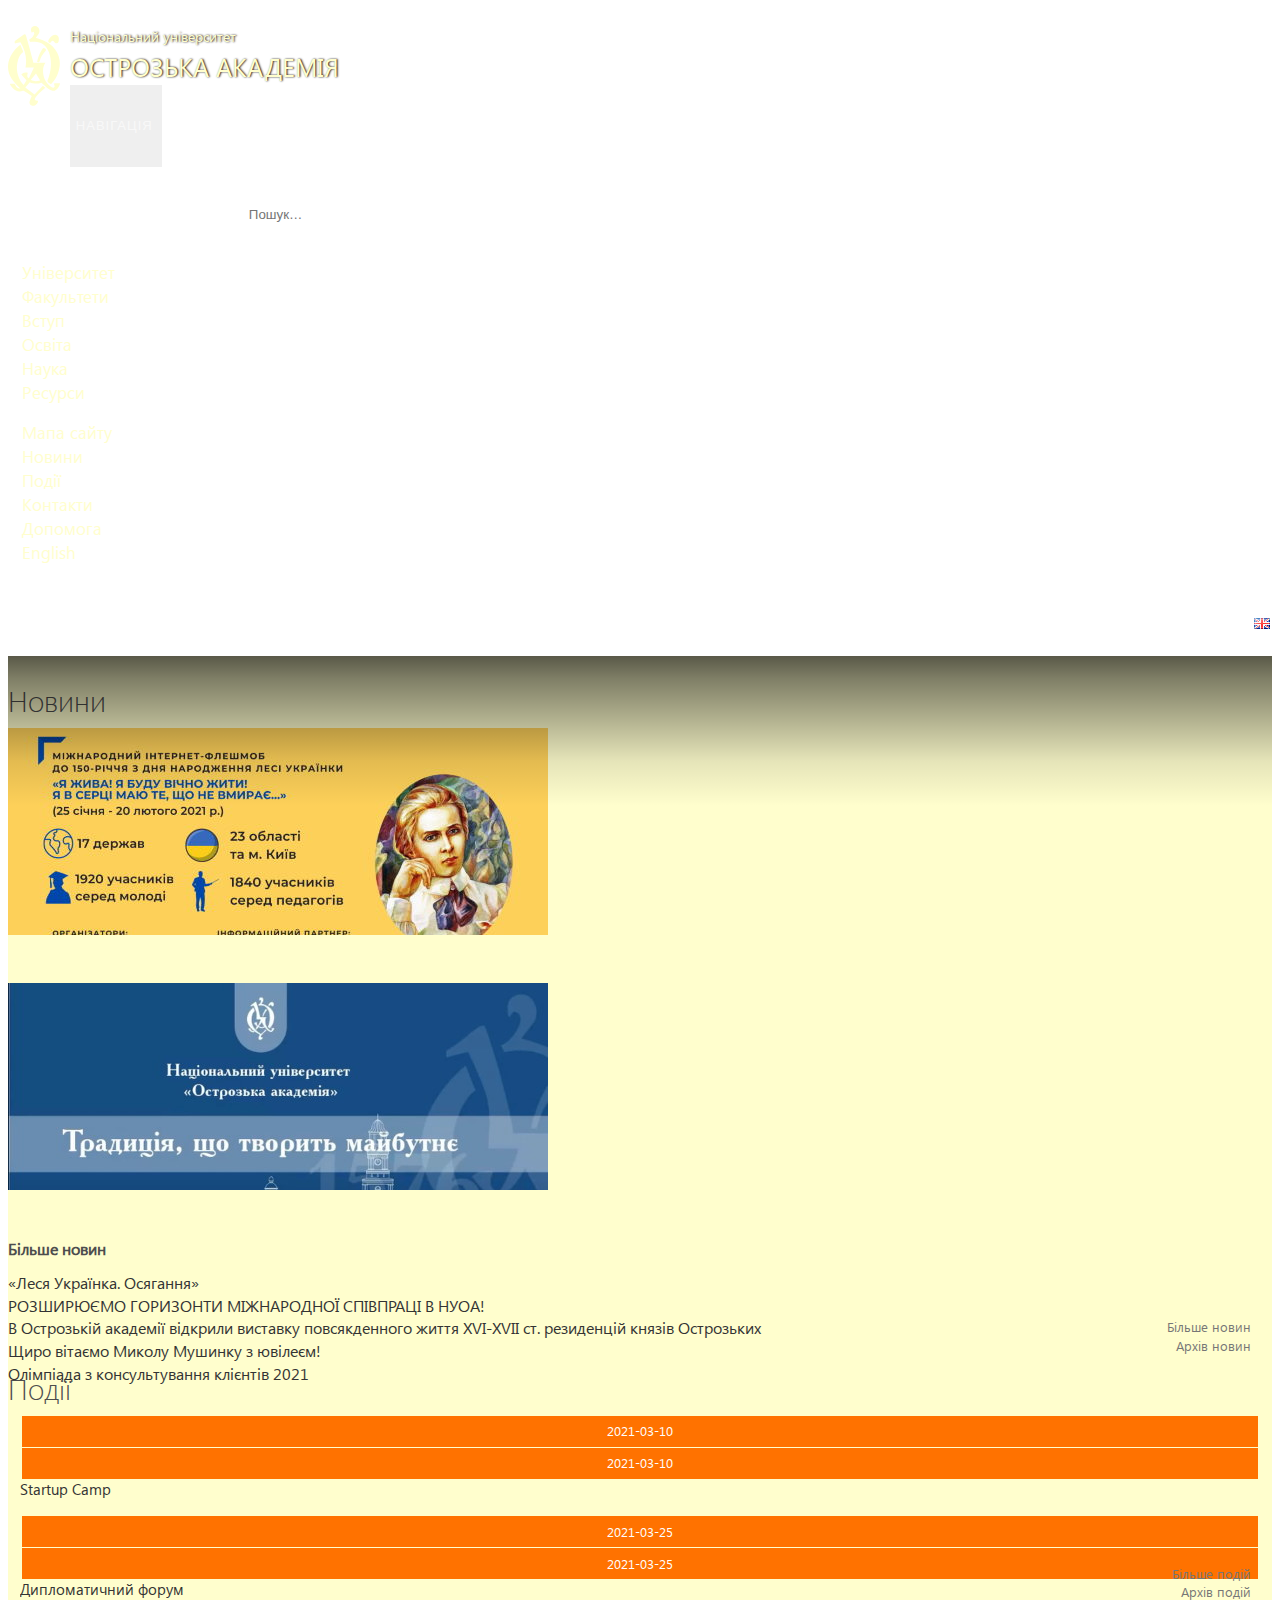
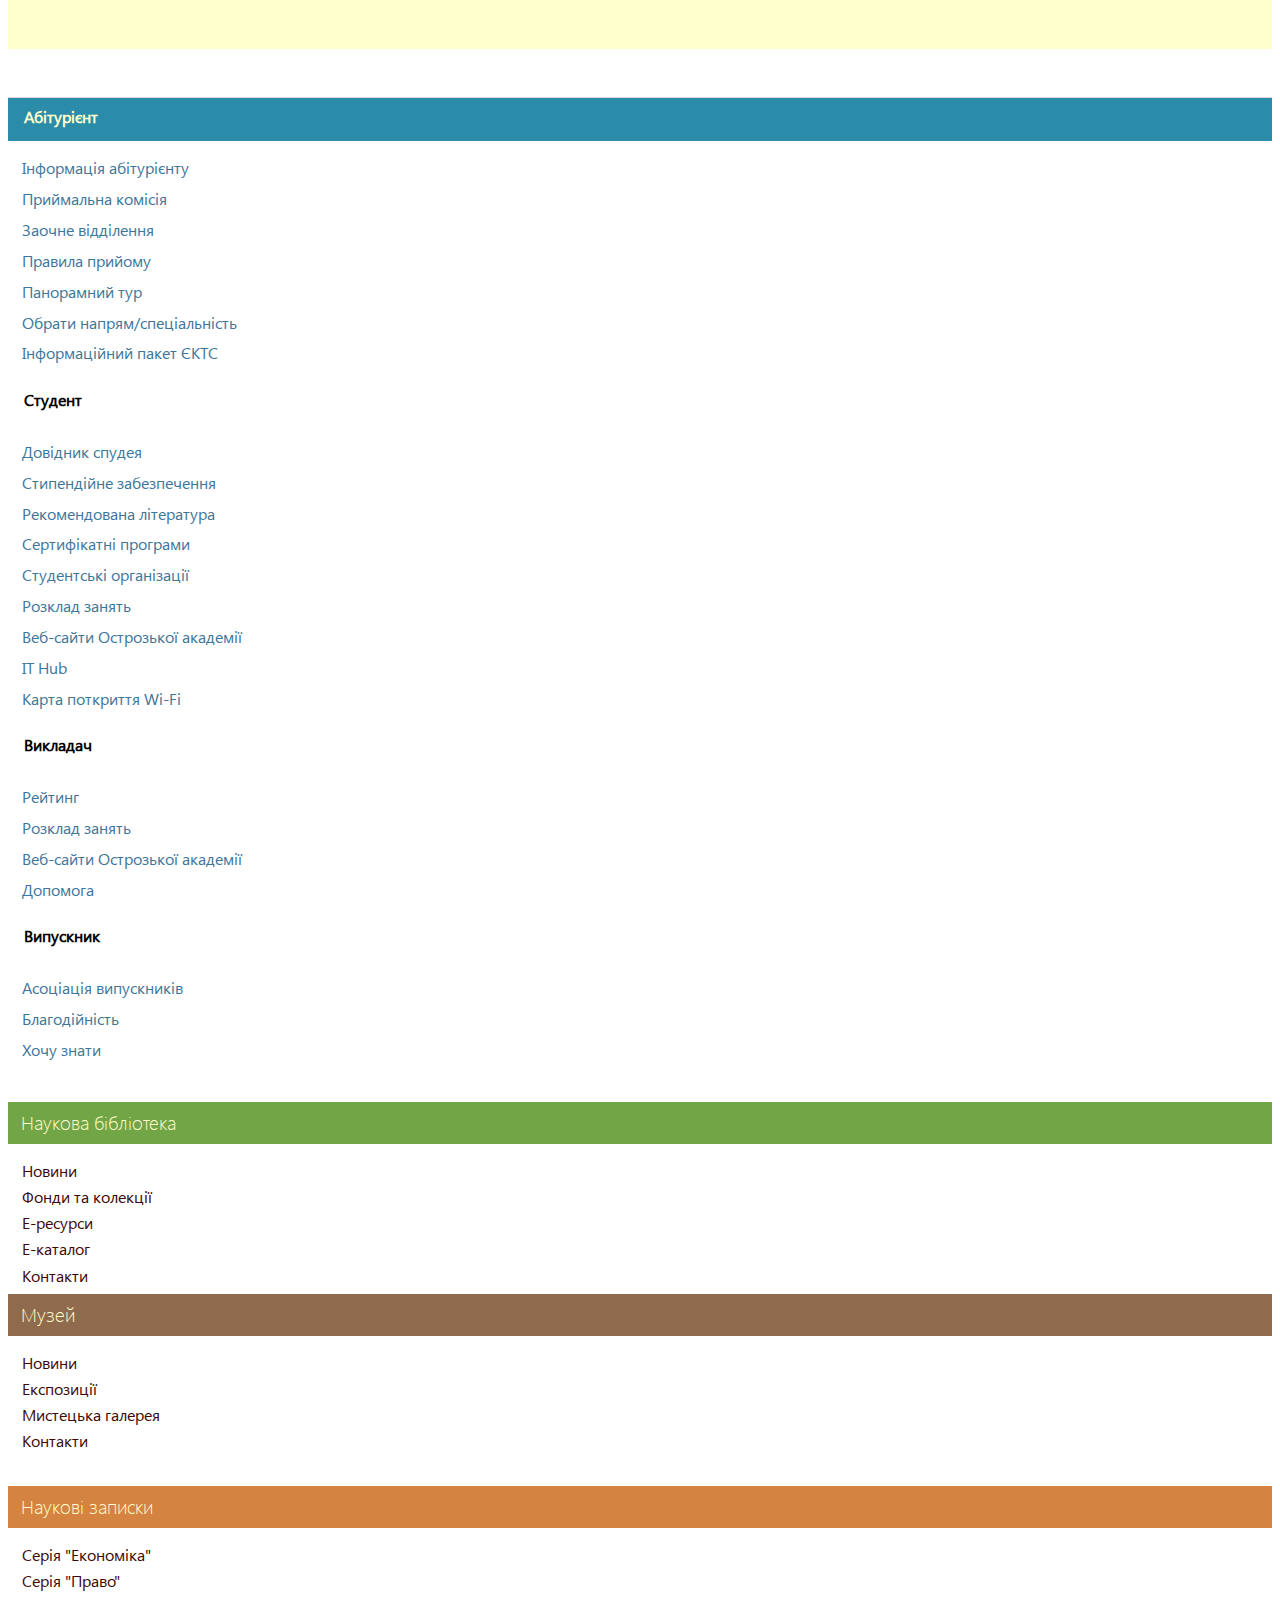
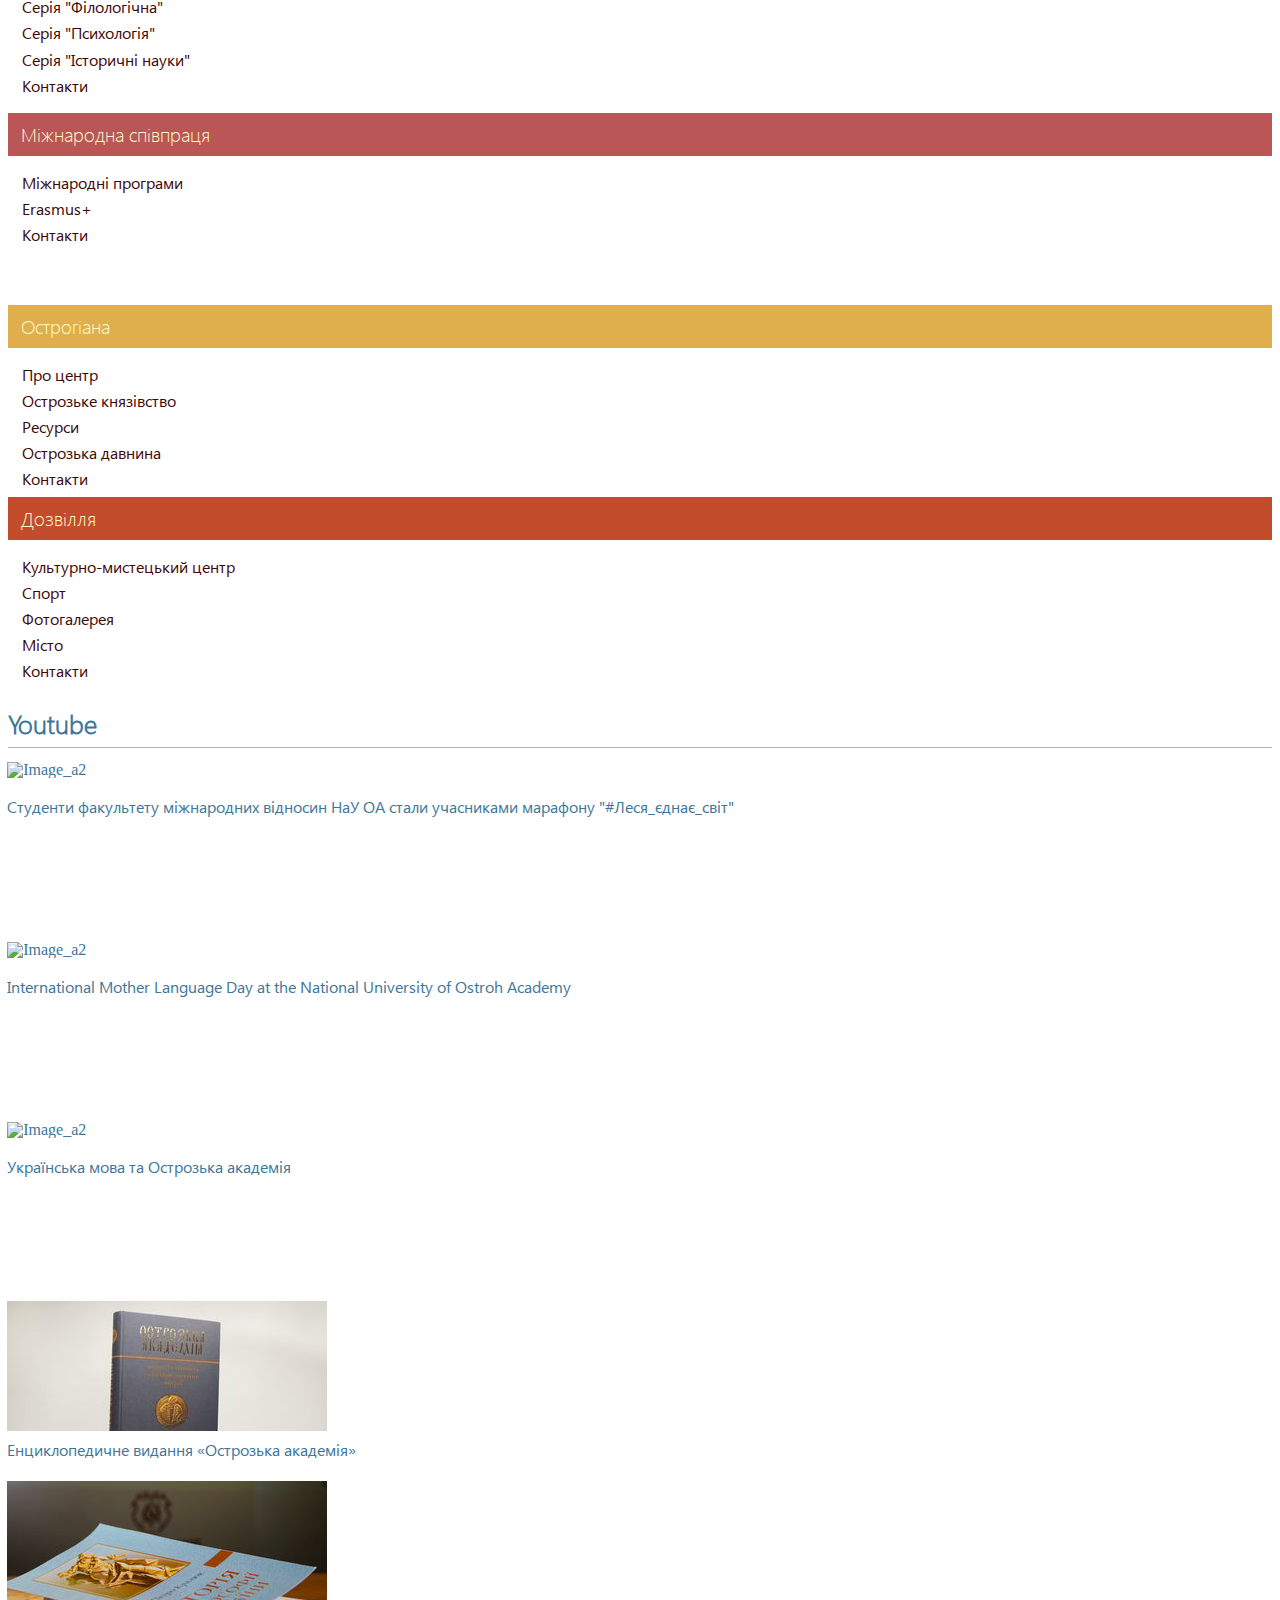
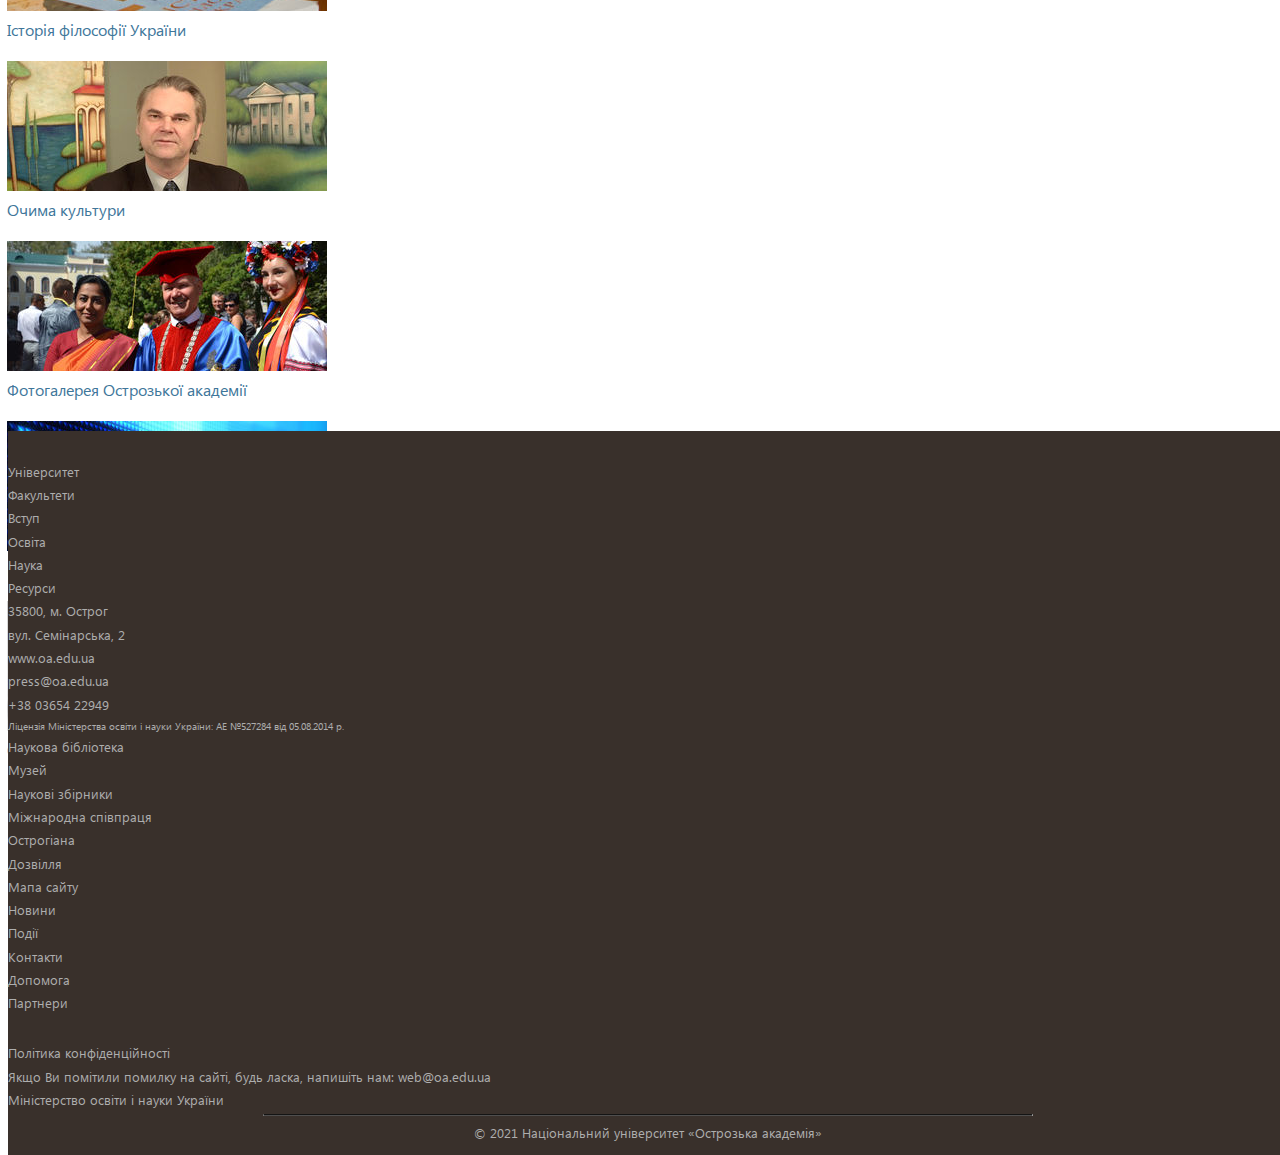
==== commit 52463e11: "New page (left sidebar) Carousele" ====
--- a/index.html
+++ b/index.html
@@ -40,7 +40,7 @@
                                     <p>ОСТРОЗЬКА АКАДЕМІЯ</p>
                                 </div>
                             </a>
-                            <button class="navbar-toggler" type="button" data-toggle="collapse" data-target="#navbarToggleExternalContent" aria-controls="navbarToggleExternalContent" aria-label="Переключатель навигации">
+                            <button class="navbar-toggler" type="button" data-bs-toggle="collapse" data-bs-target="#navbarToggleExternalContent" aria-controls="navbarToggleExternalContent" aria-label="Переключатель навигации">
                                 <span class="visually-hidden">Навігація</span>
                                 <span class="navbar-toggler-icon"></span>
                             </button>
@@ -801,8 +801,8 @@
 
                 <div id="myCarousel" class="carousel slide" >
                     <h3>Youtube</h3>
-                    <a class="icons _icon-angle-left" href="#myCarousel" data-slide="prev" class="carousel-control-prev" role="button"></a>
-                    <a class="icons _icon-angle-right" href="#myCarousel" data-slide="next" class="carousel-control-next" role="button"></a>
+                    <a class="icons _icon-angle-left" href="#myCarousel" data-bs-slide="prev" class="carousel-control-prev" role="button"></a>
+                    <a class="icons _icon-angle-right" href="#myCarousel" data-bs-slide="next" class="carousel-control-next" role="button"></a>
                     <!-- Carousel items -->
                     <div class="carousel-inner">
                         <div class="item carousel-item active" data-carusel-category="Youtube">
@@ -811,7 +811,7 @@
                                                                href="//www.youtube.com/watch?v=fQlFwRVoU28" data-fancybox="yt"><span
                                         class="icons _icon-play-circle"><img
                                         data-original="https://i.ytimg.com/vi/fQlFwRVoU28/mqdefault.jpg"
-                                        alt="Image_a2" class="img-responsive lazy"
+                                        alt="Image_a2" class="img-responsive lazy img-fluid"
                                         src="https://i.ytimg.com/vi/"></span>
                                     <p>Студенти факультету міжнародних відносин НаУ ОА стали учасниками марафону
                                         "#Леся_єднає_світ"</p>
@@ -820,7 +820,7 @@
                                                                href="//www.youtube.com/watch?v=8yIb5Je8urI" data-fancybox="yt"><span
                                         class="icons _icon-play-circle"><img
                                         data-original="https://i.ytimg.com/vi/8yIb5Je8urI/mqdefault.jpg"
-                                        alt="Image_a2" class="img-responsive lazy"
+                                        alt="Image_a2" class="img-responsive lazy img-fluid"
                                         src="https://i.ytimg.com/vi/"></span>
                                     <p>International Mother Language Day at the National University of Ostroh
                                         Academy</p>
@@ -829,7 +829,7 @@
                                                                            href="//www.youtube.com/watch?v=riP0Ifv33g4" data-fancybox="yt"><span
                                         class="icons _icon-play-circle"><img
                                         data-original="https://i.ytimg.com/vi/riP0Ifv33g4/mqdefault.jpg"
-                                        alt="Image_a2" class="img-responsive lazy"
+                                        alt="Image_a2" class="img-responsive lazy img-fluid"
                                         src="https://i.ytimg.com/vi/"></span>
                                     <p>Українська мова та Острозька академія</p>
                                 </a>
@@ -844,21 +844,21 @@
                                         href="https://heritage.oa.edu.ua/resursy/%D0%B5%D0%BD%D1%86%D0%B8%D0%BA%D0%BB%D0%BE%D0%BF%D0%B5%D0%B4%D1%96%D1%8F/%D0%B5%D0%BD%D1%86%D0%B8%D0%BA%D0%BB%D0%BE%D0%BF%D0%B5%D0%B4%D1%96%D1%8F3"><span><img
                                         src="im/carousel_eoa1.jpg" data-original="im/carousel_eoa1.jpg"
                                         alt="Енциклопедичне видання «Острозька академія»"
-                                        class="img-responsive lazy"></span>
+                                        class="img-fluid"></span>
                                     <p>Енциклопедичне видання «Острозька академія»</p>
                                 </a>
                                 </div>
                                 <div class="col-6 col-md-4"><a
                                         href="/ua/etc/istoriya-filosofiyi-ukrayiny"><span><img
                                         src="im/carousel_fil.jpg" data-original="im/carousel_fil.jpg"
-                                        alt="Історія філософії України" class="img-responsive lazy"></span>
+                                        alt="Історія філософії України" class="img-fluid"></span>
                                     <p>Історія філософії України</p>
                                 </a>
                                 </div>
                                 <div class="col-md-4 d-none d-md-block"><a href="/ua/etc/kontaktukrainiantv"><span><img
                                         src="im/carousel_kontakt.jpg"
                                         data-original="im/carousel_kontakt.jpg" alt="Очима культури"
-                                        class="img-responsive lazy"></span>
+                                        class="img-fluid"></span>
                                     <p>Очима культури</p>
                                 </a>
                                 </div>
@@ -872,20 +872,20 @@
                                         src="im/carousel_gallery.jpg"
                                         data-original="im/carousel_gallery.jpg"
                                         alt="Фотогалерея Острозької академії"
-                                        class="img-responsive lazy"></span>
+                                        class="img-fluid"></span>
                                     <p>Фотогалерея Острозької академії</p>
                                 </a>
                                 </div>
                                 <div class="col-6 col-md-4"><a href="/ua/etc/web/"><span><img
                                         src="im/carousel_web.jpg" data-original="im/carousel_web.jpg"
                                         alt="Веб-сайти Острозької академії"
-                                        class="img-responsive lazy"></span>
+                                        class="img-fluid"></span>
                                     <p>Веб-сайти Острозької академії</p>
                                 </a>
                                 </div>
                                 <div class="d-none d-md-block col-md-4"><a href="/ua/media/"><span><img
                                         src="im/carousel_media.jpg" data-original="im/carousel_media.jpg"
-                                        alt="Острозька академія в медіа" class="img-responsive lazy"></span>
+                                        alt="Острозька академія в медіа" class="img-fluid"></span>
                                     <p>Острозька академія в медіа</p>
                                 </a>
                                 </div>
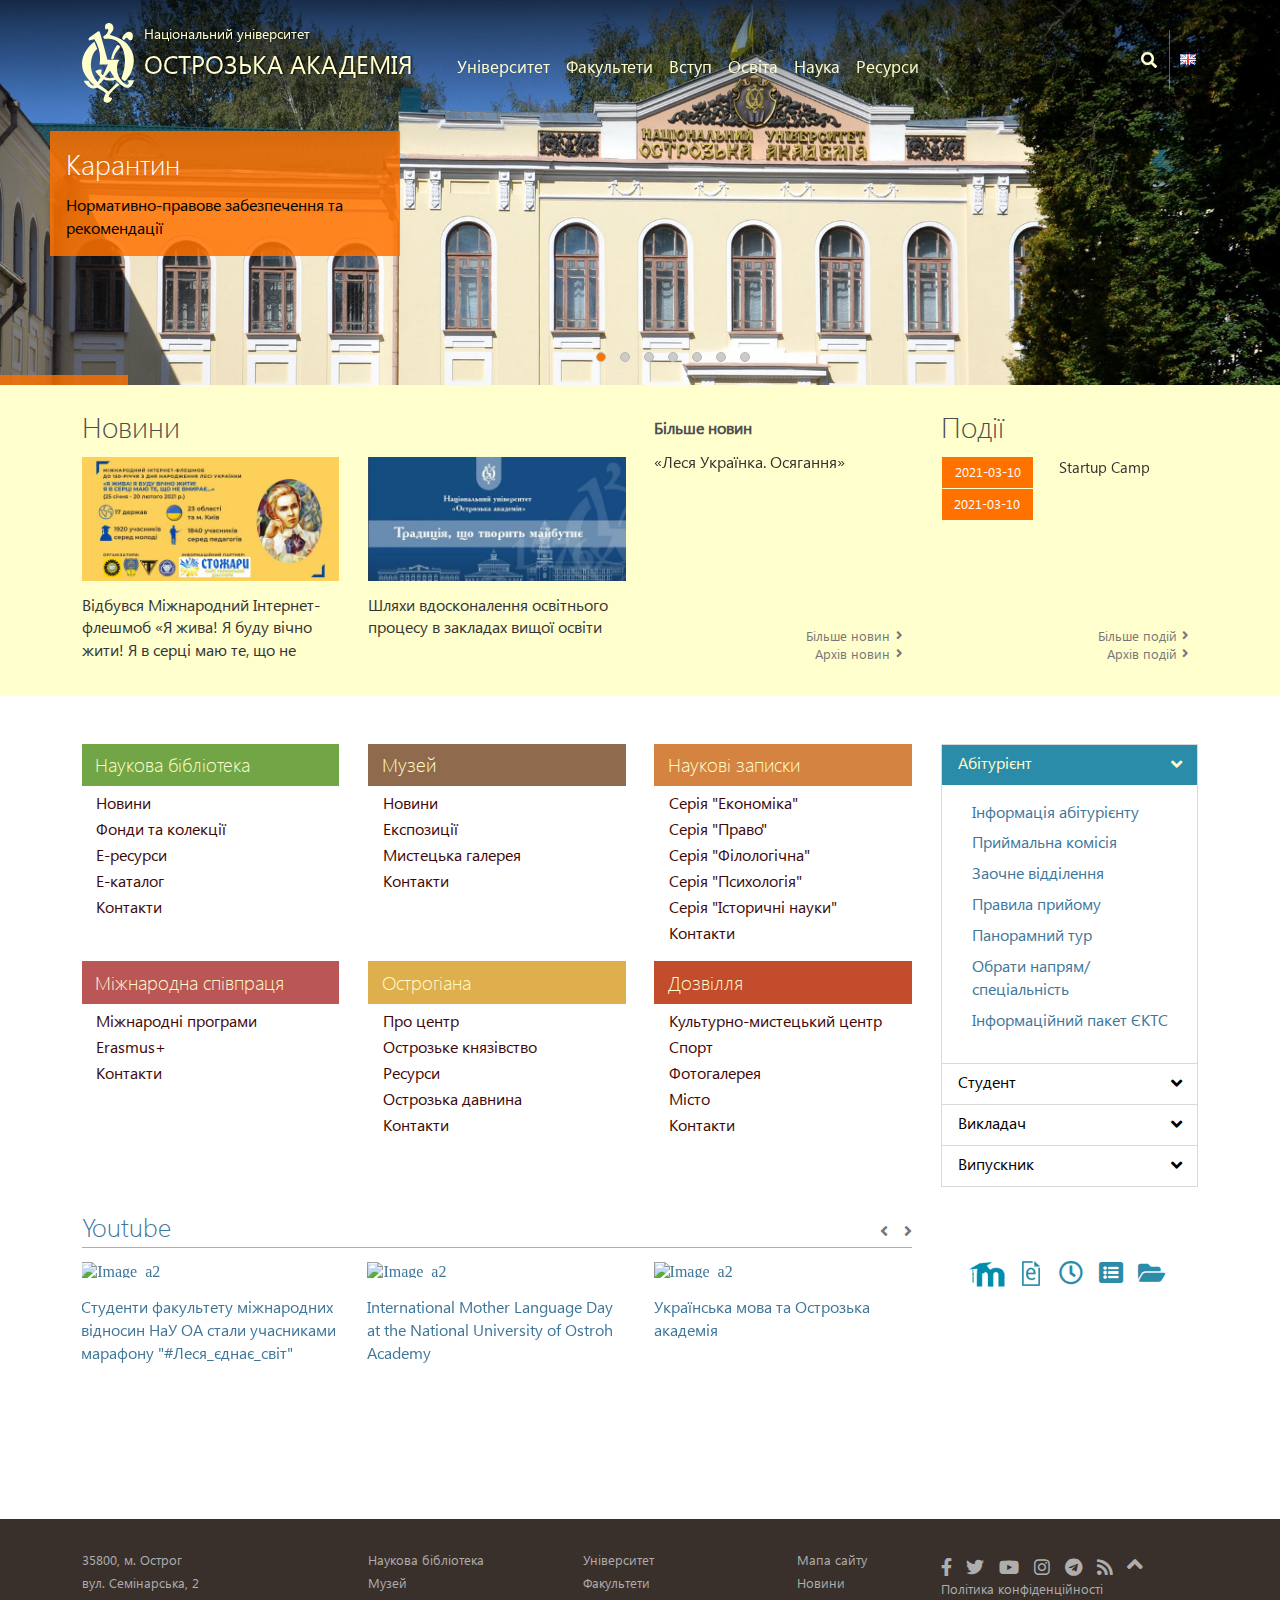
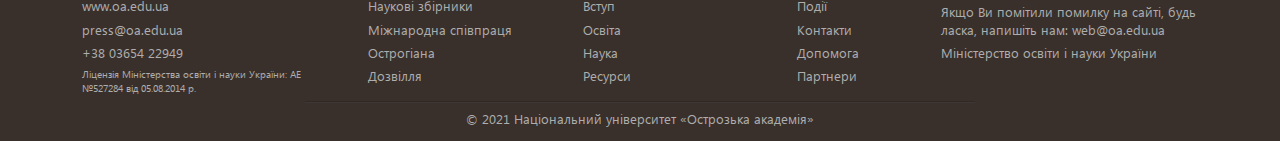
==== commit 8f287703: "Navbar" ====
--- a/index.html
+++ b/index.html
@@ -40,25 +40,21 @@
                                     <p>ОСТРОЗЬКА АКАДЕМІЯ</p>
                                 </div>
                             </a>
-                            <button class="navbar-toggler" type="button" data-bs-toggle="collapse" data-bs-target="#navbarToggleExternalContent" aria-controls="navbarToggleExternalContent" aria-label="Переключатель навигации">
+                            <button class="navbar-toggler" type="button" data-bs-toggle="collapse"
+                                    data-bs-target="#navbarToggleExternalContent"
+                                    aria-controls="navbarToggleExternalContent"
+                                    aria-label="Переключатель навигации"
+                                    aria-expanded="false"
+                            >
                                 <span class="visually-hidden">Навігація</span>
                                 <span class="navbar-toggler-icon"></span>
                             </button>
 
-                            <!-- <button type="button" class="navbar-toggler" data-toggle="collapse"
-                                data-target="#bs-example-navbar-collapse-1">
-                                <span class="sr-only">Навігація</span>
-                                <span class="icon-bar"></span>
-                                <span class="icon-bar"></span>
-                                <span class="icon-bar"></span>
-                            </button> -->
-                            <!-- <div style="clear:both;"></div>  -->
-
-
-                        </div>
-                    </div>
-                </div>
-                <div class="col-md-7 col-lg-7 col-xl-7" class="collapse navbar-collapse" id="navbarToggleExternalContent" style="height: auto;">
+
+                        </div>
+                    </div>
+                </div>
+                <div class="col-md-7 col-lg-7 col-xl-7 collapse navbar-collapse" id="navbarToggleExternalContent" style="height: auto;">
 
                     <!-- Collect the nav links, forms, and other content for toggling -->
                     <form id="sitesearch" class="d-block d-md-none" action="/ua/search" role="search">
@@ -71,13 +67,13 @@
                             <div class="col-12">
                                 <a id="mainnav"></a>
                                 <nav role="navigation">
-                                    <ul class="nav d-flex flex-column align-items-end flex-md-row justify-content-between">
+                                    <ul class="navbar-nav d-flex flex-column align-items-end flex-md-row justify-content-between">
                                         <li class="nav-item" id="univercity"><a class="nav-link" href="/ua/info/">Університет</a></li>
                                         <li class="nav-item" id="departments"><a class="nav-link" href="/ua/departments/">Факультети</a></li>
                                         <li class="nav-item" id="enter"><a class="nav-link" href="https://vstup.oa.edu.ua">Вступ</a></li>
                                         <li class="nav-item" id="student"><a class="nav-link" href="/ua/osvita/">Освіта</a></li>
                                         <li class="nav-item" id="science"><a class="nav-link" href="/ua/science/">Наука</a></li>
-                                        <li class="nav-item" id="resources" class="last"><a class="nav-link" href="/ua/resources/">Ресурси</a></li>
+                                        <li class="nav-item last" id="resources"><a class="nav-link" href="/ua/resources/">Ресурси</a></li>
                                     </ul>
                                 </nav>
                             </div>
@@ -87,7 +83,7 @@
                             <div class="col-12">
                                 <a id="rolesnav"></a>
                                 <nav role="navigation">
-                                    <ul class="nav d-flex flex-column flex-md-row justify-content-between">
+                                    <ul class="navbar-nav d-flex flex-column flex-md-row justify-content-between">
                                         <li class="nav-item"><a class="nav-link" href="/ua/search">Мапа сайту</a></li>
                                         <li class="nav-item"><a class="nav-link" href="/ua/info/news">Новини</a></li>
                                         <li class="nav-item"><a class="nav-link" href="//events.oa.edu.ua">Події</a></li>
@@ -508,22 +504,26 @@
                         <div class="m2">
                             <h2>Новини</h2>
                         </div>
-                        <a href="/ua/info/news/2021/25-02-01"><img class="img-fluid"
-                                                                   src="assets/images/n/2021/small/lesia_flashmob_s.jpg"
-                                                                   alt="Відбувся Міжнародний Інтернет-флешмоб «Я жива! Я буду вічно жити! Я в серці маю те, що не вмирає…»">Відбувся
-                            Міжнародний Інтернет-флешмоб «Я жива! Я буду вічно жити! Я в серці маю те, що не
-                            вмирає…»</a>
+                        <a href="/ua/info/news/2021/25-02-01">
+                            <img class="img-fluid"
+                                src="assets/images/n/2021/small/lesia_flashmob_s.jpg"
+                                alt="Відбувся Міжнародний Інтернет-флешмоб «Я жива! Я буду вічно жити! Я в серці маю те, що не вмирає…»"
+                            >
+                            Відбувся Міжнародний Інтернет-флешмоб «Я жива! Я буду вічно жити! Я в серці маю те, що не вмирає…»
+                        </a>
                     </div>
                     <div class="col-6 col-sm-6 col-md-3 item three-strings">
                         <div class="m2"></div>
-                        <a href="/ua/info/news/2021/24-02-02"><img class="img-fluid"
-                                                                   src="assets/images/n/2021/small/shos_improve_s.jpg"
-                                                                   alt="Шляхи вдосконалення освітнього процесу в закладах вищої освіти">Шляхи
-                            вдосконалення освітнього процесу в закладах вищої освіти</a>
-                    </div>
-                    <div class="clearfix d-block d-sm-none"></div>
+                        <a href="/ua/info/news/2021/24-02-02">
+                            <img class="img-fluid"
+                               src="assets/images/n/2021/small/shos_improve_s.jpg"
+                               alt="Шляхи вдосконалення освітнього процесу в закладах вищої освіти"
+                            >
+                            Шляхи вдосконалення освітнього процесу в закладах вищої освіти
+                        </a>
+                    </div>
                     <div class="col-6 col-sm-6 col-md-3 item">
-                        <div class="m2 d-none d-sm-block"></div>
+                        <div class="m-2 d-none d-sm-block"></div>
                         <div class="latest-news">
                             <p class="latest"><b>Більше новин</b></p>
                             <div id="latest-news-carusel">
@@ -576,8 +576,6 @@
                             </div>
 
 
-
-
                         </div>
                         <div class="more">
                             <p><a href="//events.oa.edu.ua">Більше подій</a></p>
@@ -585,8 +583,6 @@
 
                         </div>
                     </div>
-
-
                 </div>
             </div>
         </div>
@@ -603,7 +599,7 @@
                         <div class="card">
                             <a data-bs-toggle="collapse" data-bs-target="#collapseOne"
                                aria-expanded="true" aria-controls="collapseOne">
-                                <div class="card-header" id="headlingOne">
+                                <div class="card-header">
                                     <h4 class="card-title">
                                         Абітурієнт
                                     </h4>
@@ -635,7 +631,7 @@
                             <a data-bs-toggle="collapse" data-bs-target="#collapseTwo"
                                aria-expanded="false" aria-controls="collapseTwo"
                                class="collapsed">
-                                <div class="card-header" id="headlingOne">
+                                <div class="card-header">
                                     <h4 class="card-title">
                                         Студент
                                     </h4>
@@ -669,7 +665,7 @@
                             <a data-bs-toggle="collapse" data-bs-target="#collapseThree"
                                aria-expanded="false" aria-controls="collapseTwo"
                                class="collapsed">
-                                <div class="card-header" id="headlingOne">
+                                <div class="card-header">
                                     <h4 class="card-title">
                                         Викладач
                                     </h4>
@@ -695,7 +691,7 @@
                             <a data-bs-toggle="collapse" data-bs-target="#collapseFour"
                                aria-expanded="false" aria-controls="collapseTwo"
                                class="collapsed">
-                                <div class="card-header" id="headlingOne">
+                                <div class="card-header">
                                     <h4 class="card-title">
                                         Випускник
                                     </h4>
@@ -743,7 +739,7 @@
                         </ul>
                     </div>
                     <!--/span-->
-                    <div class="clearfix d-block d-sm-none"></div>
+
                     <div class="col-6 col-md-4 col-xl-4">
                         <div class="category-block journals">Наукові записки</div>
                         <ul>
@@ -756,7 +752,7 @@
                         </ul>
                     </div>
                     <!--/span-->
-                    <div class="clearfix d-none d-sm-block"></div>
+
                     <div class="col-6 col-md-4 col-xl-4">
                         <div class="category-block world">Міжнародна співпраця</div>
                         <ul>
@@ -766,7 +762,7 @@
                         </ul>
                     </div>
                     <!--/span-->
-                    <div class="clearfix d-block d-sm-none"></div>
+                    
                     <div class="col-6 col-md-4 col-xl-4">
                         <div class="category-block ostrog">Острогіана</div>
                         <ul>
@@ -946,6 +942,7 @@
                         <p>+38 03654 22949</p>
                         <p class="license d-none d-lg-block">Ліцензія Міністерства освіти і науки України: АЕ №527284 від 05.08.2014 р.</p>
                     </div>
+
                     <div class="col-6 col-md-3 order-md-1 d-none d-md-block to-top">
                         <p><a href="//lib.oa.edu.ua/">Наукова бібліотека</a></p>
                         <p><a href="//museum.oa.edu.ua/">Музей</a></p>
--- a/c/style.min.css
+++ b/c/style.min.css
@@ -2138,7 +2138,7 @@
         display: none;
     }
     #Home .navbar-light .container .nav-row .navbar-header .navbar-brand p:last-of-type, #Inner .navbar-light .container .nav-row .navbar-header .navbar-brand p:last-of-type {
-        padding: 20px 0;
+        padding: 25px 0;
         text-shadow: none;
         font-size: 100%
     }
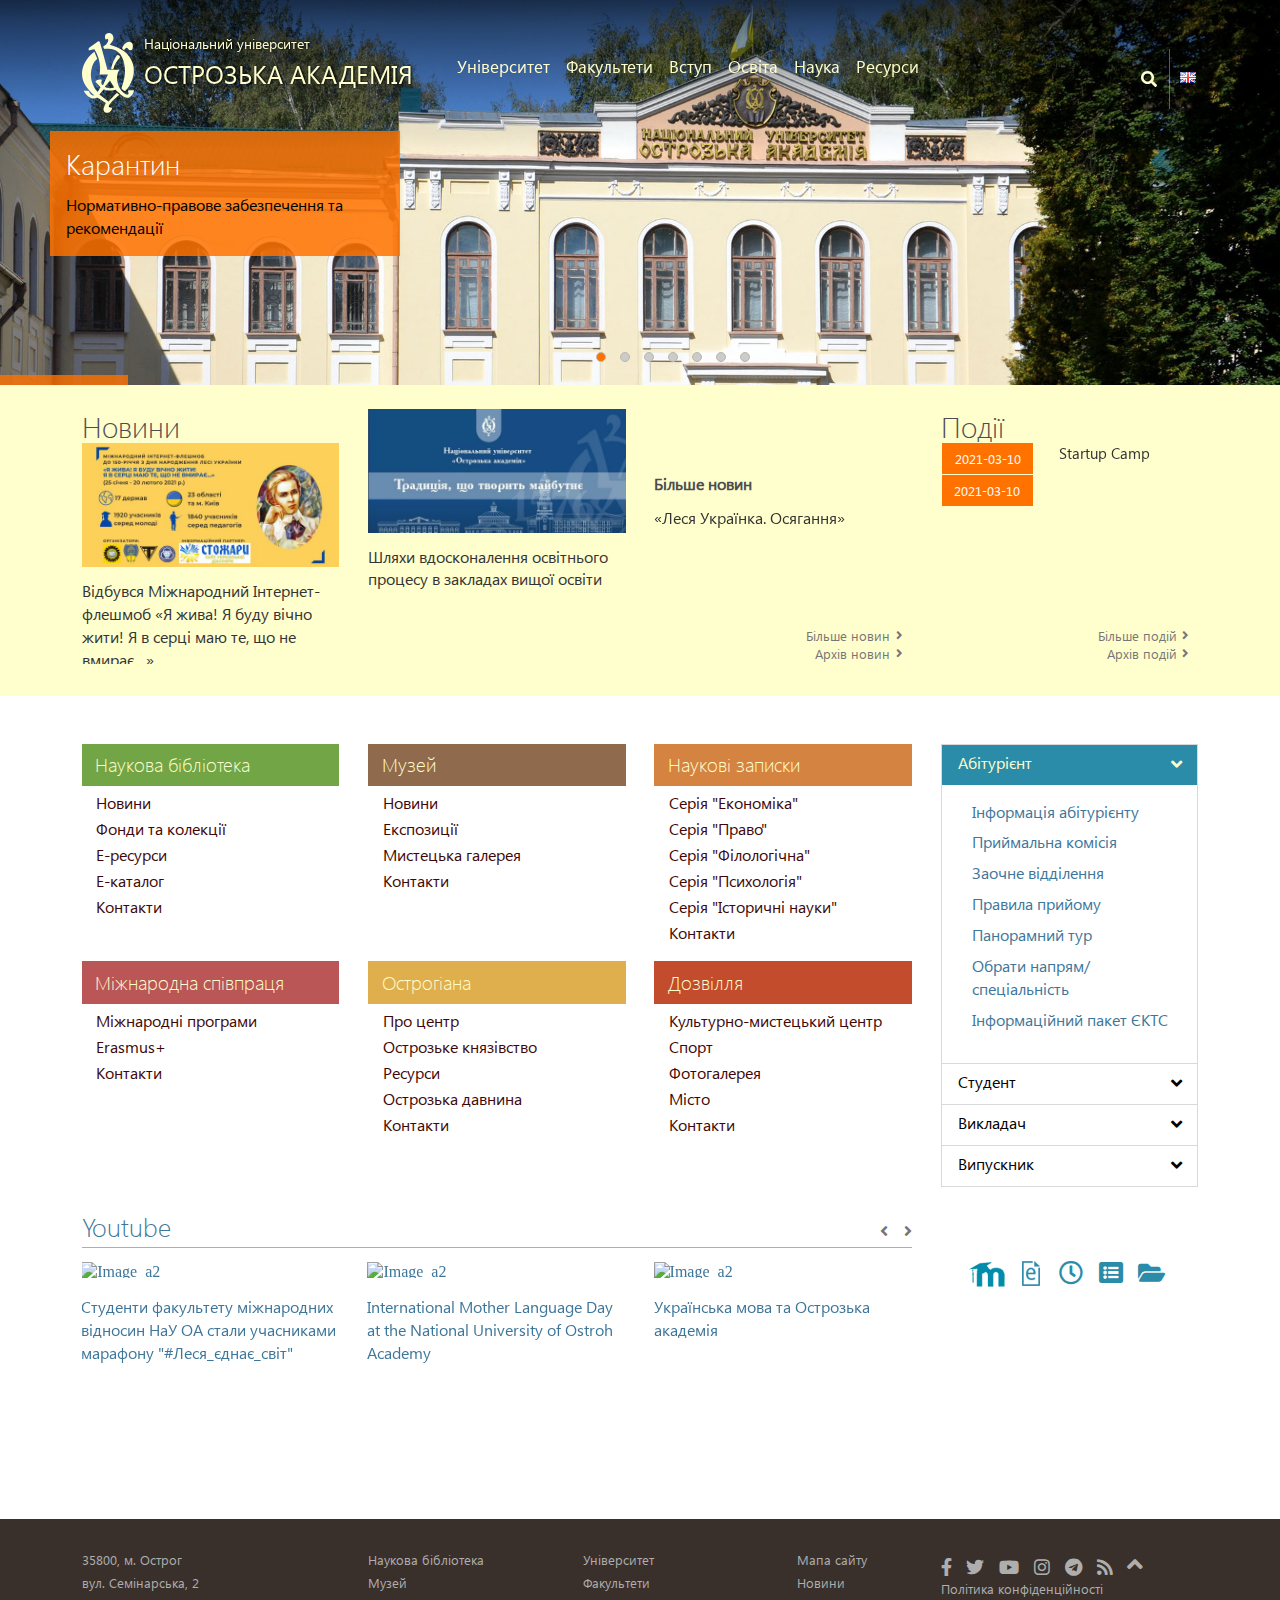
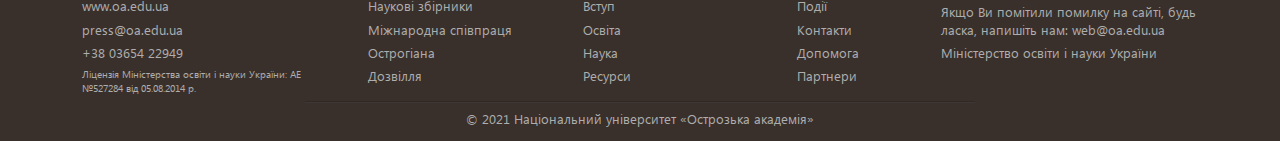
==== commit bb2c2643: "menu" ====
--- a/index.html
+++ b/index.html
@@ -27,7 +27,7 @@
     <nav class="navbar navbar-light fixed-top navbar-expand-md" role="navigation">
         <div class="container">
             <div class="headline d-none d-md-block"></div>
-            <div class="row nav-row">
+            <div class="row nav-row  align-items-center">
                 <div class="col-md-4 col-lg-4 col-xl-4">
                     <!-- Brand and toggle get grouped for better mobile display -->
                     <div class="navbar-header">
@@ -523,7 +523,7 @@
                         </a>
                     </div>
                     <div class="col-6 col-sm-6 col-md-3 item">
-                        <div class="m-2 d-none d-sm-block"></div>
+                        <div class="m-2 d-none d-md-block"></div>
                         <div class="latest-news">
                             <p class="latest"><b>Більше новин</b></p>
                             <div id="latest-news-carusel">
--- a/c/style.min.css
+++ b/c/style.min.css
@@ -648,7 +648,7 @@
 .news-block a img {
     margin-bottom: 13px
 }
-.news-block .m2 {
+.news-block .m-2 {
     height: 3em
 }
 .news-block .m2 h2 {
@@ -1531,6 +1531,7 @@
     }
     header .navbar-light .container .nav-row .navbar-header .navbar-brand p:first-of-type {
         font-size: 12px;
+        padding-top: 8px;
         margin-bottom: 0
     }
     header .navbar-light .container .nav-row .navbar-header .navbar-brand p:last-of-type {
@@ -2037,13 +2038,13 @@
     background-color: #ccc
 }
 .navbar-light .navbar-nav .nav-item a:focus, .navbar-light .navbar-nav .nav-item a:hover {
-    color: #fff;
-    background-color: #ff7200;
+    color: #2b8ca9;
+    background-color: #fffecd;
     text-shadow: none
 }
 .navbar-light .navbar-nav>.active .nav-link, .navbar-light .navbar-nav>.active .nav-link:focus, .navbar-light .navbar-nav>.active .nav-link:hover {
-    color: #fff;
-    background-color: #ff7200
+    color: #2b8ca9;
+    background-color: #fffecd
 }
 .navbar-light .navbar-toggler:focus, .navbar-light .navbar-toggler:hover {
     background-color: transparent
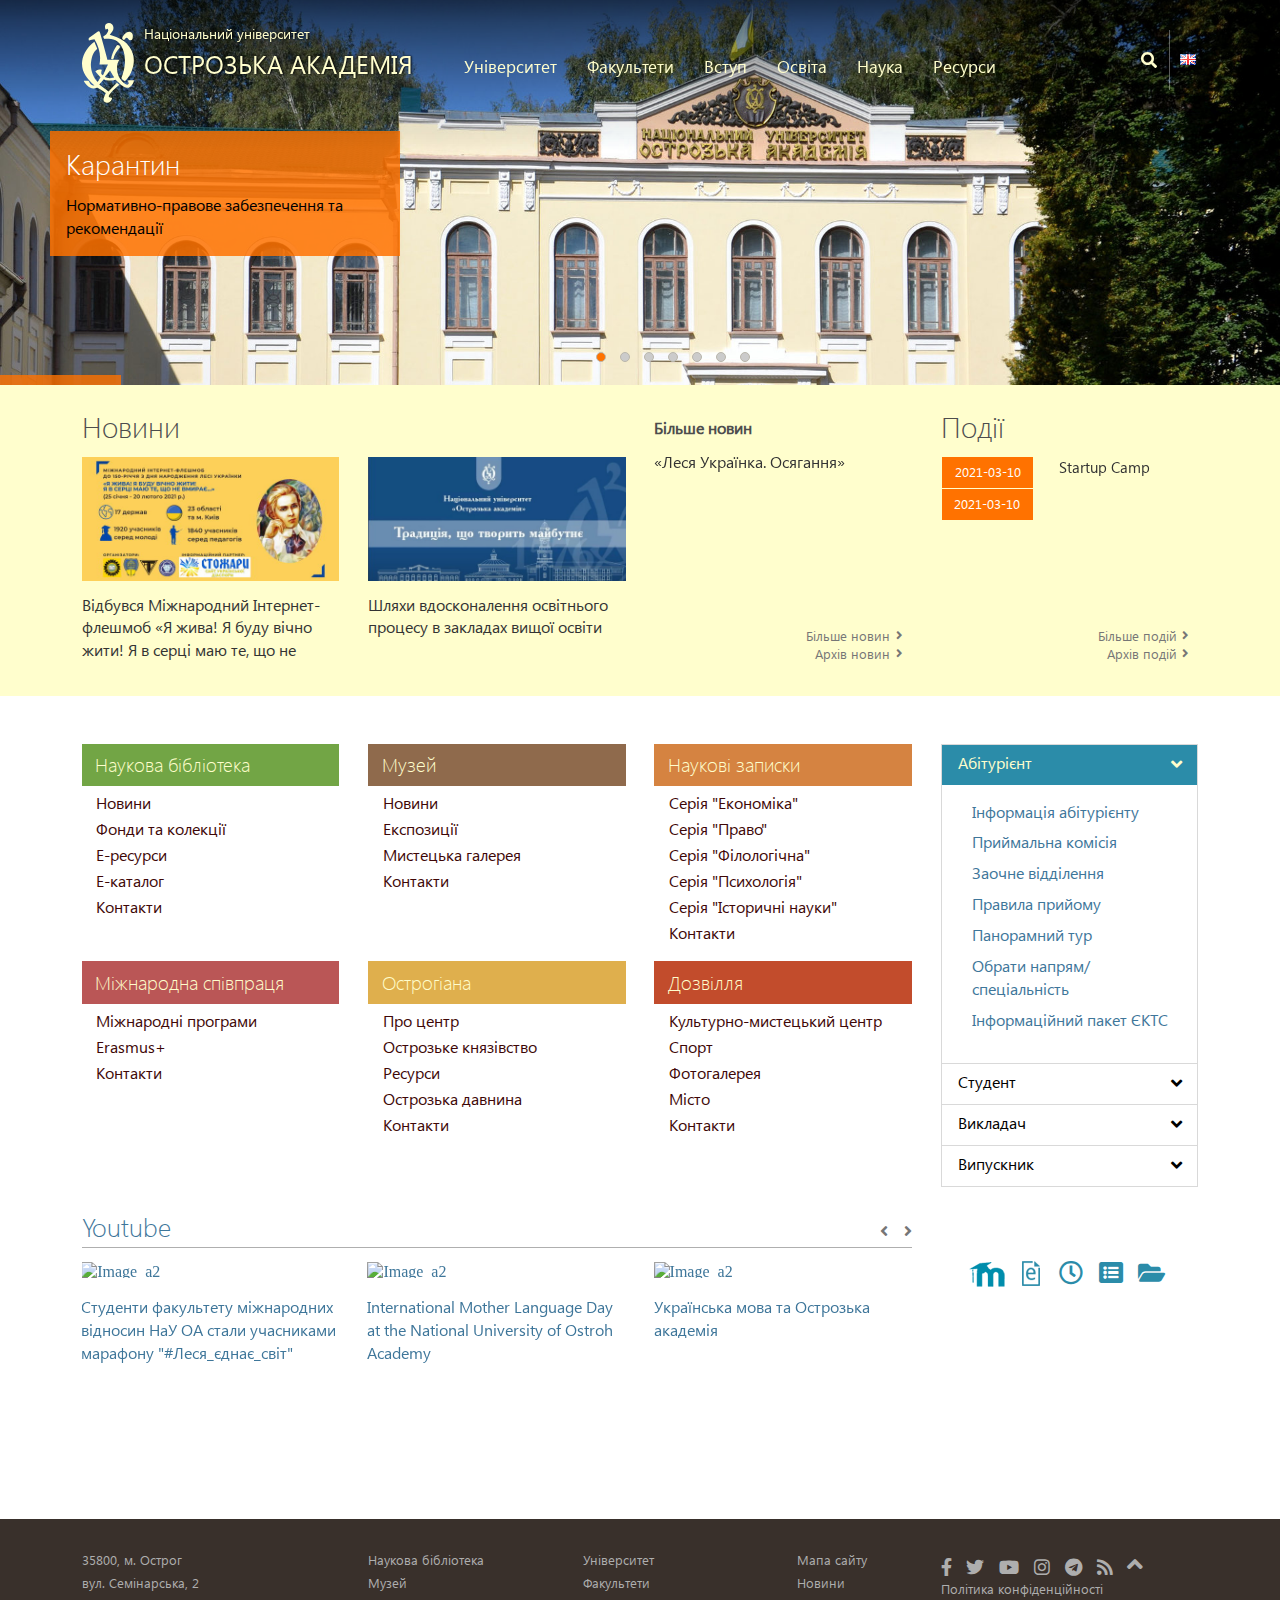
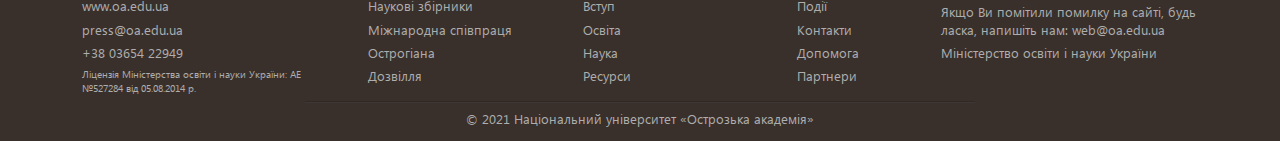
==== commit d1c9025a: "Menu" ====
--- a/index.html
+++ b/index.html
@@ -27,7 +27,7 @@
     <nav class="navbar navbar-light fixed-top navbar-expand-md" role="navigation">
         <div class="container">
             <div class="headline d-none d-md-block"></div>
-            <div class="row nav-row  align-items-center">
+            <div class="row nav-row">
                 <div class="col-md-4 col-lg-4 col-xl-4">
                     <!-- Brand and toggle get grouped for better mobile display -->
                     <div class="navbar-header">
@@ -322,7 +322,6 @@
                     <li><a href="/ua/studentbody/anti-koruptsiya-nauoa"> Антикорупційна діяльність</a></li>
                 </ul>
             </div>
-
             <div class="col-sm-2">
                 <ul>
                     <li><a href="/ua/studentbody/wifi">Карта покриття Wi-Fi</a></li>
@@ -506,8 +505,8 @@
                         </div>
                         <a href="/ua/info/news/2021/25-02-01">
                             <img class="img-fluid"
-                                src="assets/images/n/2021/small/lesia_flashmob_s.jpg"
-                                alt="Відбувся Міжнародний Інтернет-флешмоб «Я жива! Я буду вічно жити! Я в серці маю те, що не вмирає…»"
+                                 src="assets/images/n/2021/small/lesia_flashmob_s.jpg"
+                                 alt="Відбувся Міжнародний Інтернет-флешмоб «Я жива! Я буду вічно жити! Я в серці маю те, що не вмирає…»"
                             >
                             Відбувся Міжнародний Інтернет-флешмоб «Я жива! Я буду вічно жити! Я в серці маю те, що не вмирає…»
                         </a>
@@ -516,14 +515,14 @@
                         <div class="m2"></div>
                         <a href="/ua/info/news/2021/24-02-02">
                             <img class="img-fluid"
-                               src="assets/images/n/2021/small/shos_improve_s.jpg"
-                               alt="Шляхи вдосконалення освітнього процесу в закладах вищої освіти"
+                                 src="assets/images/n/2021/small/shos_improve_s.jpg"
+                                 alt="Шляхи вдосконалення освітнього процесу в закладах вищої освіти"
                             >
                             Шляхи вдосконалення освітнього процесу в закладах вищої освіти
                         </a>
                     </div>
                     <div class="col-6 col-sm-6 col-md-3 item">
-                        <div class="m-2 d-none d-md-block"></div>
+                        <div class="m-2 d-none d-sm-block"></div>
                         <div class="latest-news">
                             <p class="latest"><b>Більше новин</b></p>
                             <div id="latest-news-carusel">
@@ -762,7 +761,7 @@
                         </ul>
                     </div>
                     <!--/span-->
-                    
+
                     <div class="col-6 col-md-4 col-xl-4">
                         <div class="category-block ostrog">Острогіана</div>
                         <ul>
@@ -965,18 +964,18 @@
                 </div>
             </div>
             <div class="col-12 col-md-3 social ">
-                    <a href="//www.facebook.com/oa.edu.ua" title="Facebook"><span class="icons _icon-facebook-f" aria-hidden="true"></span></a>
-                    <a href="//twitter.com/oaedu" title="Twitter"><span class="icons _icon-twitter" aria-hidden="true"></span></a>
-                    <a href="//www.youtube.com/user/oaedu" title="Youtube"><span class="icons _icon-youtube" aria-hidden="true"></span></a>
-                    <a href="//www.instagram.com/ostrohacademy1576/" title="Instagram"><span class="icons _icon-instagram" aria-hidden="true"></span></a>
-                    <a href="//t.me/ostroh_academy" title="Telegram"><span class="icons _icon-telegram" aria-hidden="true"></span></a>
-                    <a href="/ua/rss.xml" title="Rss"><span class="icons _icon-wifi" aria-hidden="true"></span></a>
-                    <!--a class="android" href="//play.google.com/store/apps/details?id=ua.edu.oa.app" title="Додаток на Android"></a-->
-                    <a href="#" class="icons _icon-angle-up scroll-top" title="Вгору"></a>
-                    <p><a href="/ua/politika_konfidencijnosti">Політика конфіденційності</a></p>
-                    <p>Якщо Ви помітили помилку на сайті, будь ласка, напишіть нам: <a href="mailto:web@oa.edu.ua">web@oa.edu.ua</a></p>
-                    <p><a href="http://www.mon.gov.ua/" target="_blank">Міністерство освіти і науки України</a></p>
-                    <!--p><a href="http://www.lvtest.org.ua/" target="_blank">ЛРЦОЯО</a> <a href="http://pedpresa.com.ua/" target="_blank">ПедПреса</a></p-->
+                <a href="//www.facebook.com/oa.edu.ua" title="Facebook"><span class="icons _icon-facebook-f" aria-hidden="true"></span></a>
+                <a href="//twitter.com/oaedu" title="Twitter"><span class="icons _icon-twitter" aria-hidden="true"></span></a>
+                <a href="//www.youtube.com/user/oaedu" title="Youtube"><span class="icons _icon-youtube" aria-hidden="true"></span></a>
+                <a href="//www.instagram.com/ostrohacademy1576/" title="Instagram"><span class="icons _icon-instagram" aria-hidden="true"></span></a>
+                <a href="//t.me/ostroh_academy" title="Telegram"><span class="icons _icon-telegram" aria-hidden="true"></span></a>
+                <a href="/ua/rss.xml" title="Rss"><span class="icons _icon-wifi" aria-hidden="true"></span></a>
+                <!--a class="android" href="//play.google.com/store/apps/details?id=ua.edu.oa.app" title="Додаток на Android"></a-->
+                <a href="#" class="icons _icon-angle-up scroll-top" title="Вгору"></a>
+                <p><a href="/ua/politika_konfidencijnosti">Політика конфіденційності</a></p>
+                <p>Якщо Ви помітили помилку на сайті, будь ласка, напишіть нам: <a href="mailto:web@oa.edu.ua">web@oa.edu.ua</a></p>
+                <p><a href="http://www.mon.gov.ua/" target="_blank">Міністерство освіти і науки України</a></p>
+                <!--p><a href="http://www.lvtest.org.ua/" target="_blank">ЛРЦОЯО</a> <a href="http://pedpresa.com.ua/" target="_blank">ПедПреса</a></p-->
 
             </div>
 
@@ -1010,18 +1009,12 @@
 $(document).ready(() => {
     let url = location.href.replace(/\/$/, "");
     history.replaceState(null, null, url);
-
     if (location.hash) {
-
         var hash = url.split("#");
-
         //checks for nested tabs. Note that _ is the only character currently allowed in hashtags
         if (!hash[1].includes("_")) {
-
             $('#myTab a[href="#' + hash[1] + '"]').tab("show");
-
         } else {
-
             var nested = hash[1].split("_");
             var selectedtab = "";
             for (var i = 0; i < nested.length; i++) {
@@ -1029,16 +1022,13 @@
                 selectedtab += (selectedtab === "" ? nested[i] : "|" + nested[i]);
                 $('#myTab a[href*="#' + selectedtab + '"]').tab("show");
             }
-
         }
-
         url = location.href.replace(/\/#/, "#");
         history.replaceState(null, null, url);
         setTimeout(() => {
             $(window).scrollTop(0);
         }, 400);
     }
-
     $('a[data-toggle="tab"]').on("click", function () {
         let newUrl;
         const hash = $(this).attr("href");
@@ -1049,7 +1039,6 @@
         }
         history.replaceState(null, null, newUrl);
     });
-
 });
 </script-->
 
--- a/c/style.min.css
+++ b/c/style.min.css
@@ -12,13 +12,13 @@
 @font-face {
     font-family: 'icons';
     src:
-      url('../fonts/icons.ttf?wzrpzi') format('truetype'),
-      url('../fonts/icons.woff?wzrpzi') format('woff'),
-      url('../fonts/icons.svg?wzrpzi#icons') format('svg');
+            url('../fonts/icons.ttf?wzrpzi') format('truetype'),
+            url('../fonts/icons.woff?wzrpzi') format('woff'),
+            url('../fonts/icons.svg?wzrpzi#icons') format('svg');
     font-weight: normal;
     font-style: normal;
     font-display: block;
-  }
+}
 
 @font-face {
     font-family: 'Segoe UI Light';
@@ -165,50 +165,50 @@
 }
 ._icon-angle-down:before {
     content: "\e900";
-  }
-  ._icon-angle-left:before {
+}
+._icon-angle-left:before {
     content: "\e901";
-  }
-  ._icon-angle-right:before {
+}
+._icon-angle-right:before {
     content: "\e902";
-  }
-  ._icon-angle-up:before {
+}
+._icon-angle-up:before {
     content: "\e903";
     font-size: 25px;
-  }
-  ._icon-facebook-f:before {
+}
+._icon-facebook-f:before {
     content: "\e904";
-  }
-  ._icon-instagram:before {
+}
+._icon-instagram:before {
     content: "\e905";
-  }
-  ._icon-telegram:before {
+}
+._icon-telegram:before {
     content: "\e906";
-  }
-  ._icon-youtube:before {
+}
+._icon-youtube:before {
     content: "\e907";
-  }
-  ._icon-twitter:before {
+}
+._icon-twitter:before {
     content: "\e908";
-  }
-  ._icon-folder:before {
+}
+._icon-folder:before {
     content: "\e909";
-  }
-  ._icon-clock:before {
+}
+._icon-clock:before {
     content: "\e90a";
-  }
-  ._icon-list-alt:before {
+}
+._icon-list-alt:before {
     content: "\e90b";
-  }
-  ._icon-wifi:before {
+}
+._icon-wifi:before {
     content: "\e90c";
-  }
-  ._icon-search:before {
+}
+._icon-search:before {
     content: "\e90d";
-  }
-  ._icon-play-circle:before {
+}
+._icon-play-circle:before {
     content: "\e90e";
-  }
+}
 body {
     font-family: Segoe UI, ProximaNova, Helvetica Neue, Helvetica, Arial, sans-serif;
     font-size: 16px;
@@ -329,8 +329,8 @@
     -moz-transition: all .3s ease-in-out;
     -ms-transition: all .3s ease-in-out;
     transition: all .3s ease-in-out;
-    padding-top: 34px;
-    padding-bottom: 42px;
+    padding: 34px 15px 42px;
+    /*padding-bottom: 42px;*/
     font-size: 1.05em
 }
 #accordion .collapsed .card-header, .navicons {
@@ -648,7 +648,7 @@
 .news-block a img {
     margin-bottom: 13px
 }
-.news-block .m-2 {
+.news-block .m2 {
     height: 3em
 }
 .news-block .m2 h2 {
@@ -1531,7 +1531,6 @@
     }
     header .navbar-light .container .nav-row .navbar-header .navbar-brand p:first-of-type {
         font-size: 12px;
-        padding-top: 8px;
         margin-bottom: 0
     }
     header .navbar-light .container .nav-row .navbar-header .navbar-brand p:last-of-type {
@@ -1865,8 +1864,8 @@
     margin-bottom: 11px
 }
 , .h1, h1 {
-    font-size: 2.55em
-}
+      font-size: 2.55em
+  }
 .h2, .s5, h2 {
     font-size: 1.8em
 }
@@ -2038,12 +2037,12 @@
     background-color: #ccc
 }
 .navbar-light .navbar-nav .nav-item a:focus, .navbar-light .navbar-nav .nav-item a:hover {
-    color: #2b8ca9;
+    color: #2B8CA9;
     background-color: #fffecd;
     text-shadow: none
 }
 .navbar-light .navbar-nav>.active .nav-link, .navbar-light .navbar-nav>.active .nav-link:focus, .navbar-light .navbar-nav>.active .nav-link:hover {
-    color: #2b8ca9;
+    color: #2B8CA9;
     background-color: #fffecd
 }
 .navbar-light .navbar-toggler:focus, .navbar-light .navbar-toggler:hover {
@@ -2197,9 +2196,9 @@
         margin-bottom: 0
     }
     .news-block .container .news .row>.three_strings{
-    height: 255px;
-    flex-wrap: inherit;
-    overflow: hidden;
+        height: 255px;
+        flex-wrap: inherit;
+        overflow: hidden;
     }
     .news-block p.latest {
         margin-top: 2em;
@@ -2315,12 +2314,12 @@
     }
 }
 @media (max-width: 767px){
-.social {
-    text-align: center;
-    display: block;
-    margin-top: .5em;
-    margin-bottom: .5em
-}
+    .social {
+        text-align: center;
+        display: block;
+        margin-top: .5em;
+        margin-bottom: .5em
+    }
 }
 #snowflakeContainer {
     position: absolute;
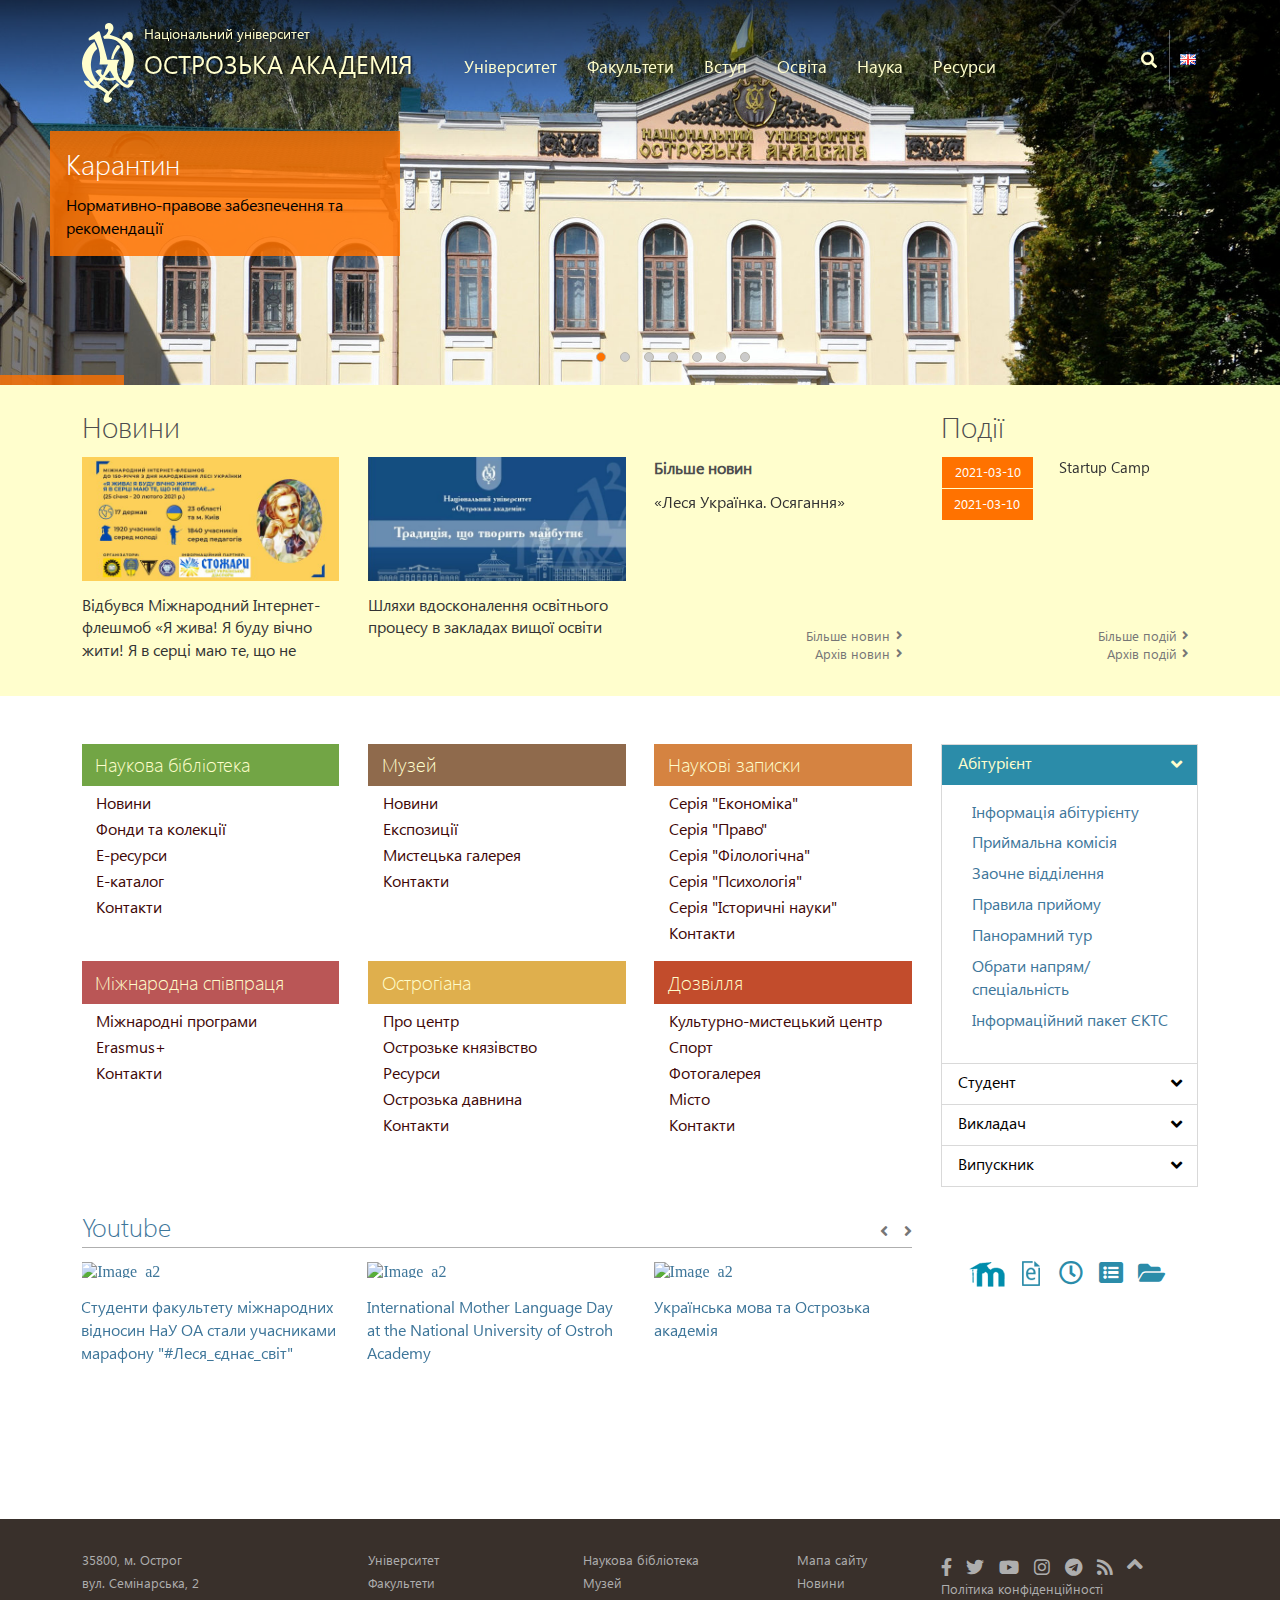
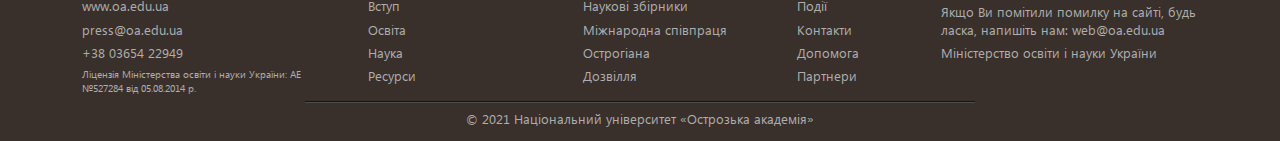
==== commit 0b105164: "Полоска у футері темнішого кольору. Опистила секцію з новинами трохи нижче." ====
--- a/index.html
+++ b/index.html
@@ -1,4 +1,5 @@
 <!DOCTYPE html>
+<!--suppress HtmlUnknownTarget -->
 <html lang="uk">
 
 <head>
@@ -522,7 +523,7 @@
                         </a>
                     </div>
                     <div class="col-6 col-sm-6 col-md-3 item">
-                        <div class="m-2 d-none d-sm-block"></div>
+                        <div class="m2 d-none d-md-block"></div>
                         <div class="latest-news">
                             <p class="latest"><b>Більше новин</b></p>
                             <div id="latest-news-carusel">
@@ -925,6 +926,24 @@
             <div class="col-12 col-md-9">
                 <div class="row">
                     <div class="col-6 col-md-3 order-md-2 student">
+                        <p><a href="//lib.oa.edu.ua/">Наукова бібліотека</a></p>
+                        <p><a href="//museum.oa.edu.ua/">Музей</a></p>
+                        <p><a href="/ua/science/sjournal/">Наукові збірники</a></p>
+                        <p><a href="/ua/foreign/">Міжнародна співпраця</a></p>
+                        <p><a href="//heritage.oa.edu.ua/">Острогіана</a></p>
+                        <p><a href="/ua/studentbody/stud_organizations/organizations_kmc/">Дозвілля</a></p>
+                    </div>
+                    <div class="col-6 col-md-4 order-md-1 adress">
+                        <p>35800, м. Острог</p>
+                        <p> вул. Семінарська, 2</p>
+                        <p><a href="#">www.oa.edu.ua</a></p>
+                        <p><a href="mailto:press@oa.edu.ua">press@oa.edu.ua</a></p>
+                        <p>+38 03654 22949</p>
+                        <p class="license d-none d-lg-block">Ліцензія Міністерства освіти і науки України: АЕ №527284 від 05.08.2014 р.</p>
+                    </div>
+
+                    <div class="col-6 col-md-3 order-md-1 d-none d-md-block to-top">
+
                         <p><a href="/ua/info/">Університет</a></p>
                         <p><a href="/ua/departments/">Факультети</a></p>
                         <p><a href="/ua/abiturijentovi/">Вступ</a></p>
@@ -932,23 +951,6 @@
                         <p><a href="/ua/science/">Наука</a></p>
                         <p><a href="/ua/resources/">Ресурси</a></p>
                         <!--p><a href="/ua/studentbody/">Корисне</a></p-->
-                    </div>
-                    <div class="col-6 col-md-4 order-md-1 adress">
-                        <p>35800, м. Острог</p>
-                        <p> вул. Семінарська, 2</p>
-                        <p><a href="#">www.oa.edu.ua</a></p>
-                        <p><a href="mailto:press@oa.edu.ua">press@oa.edu.ua</a></p>
-                        <p>+38 03654 22949</p>
-                        <p class="license d-none d-lg-block">Ліцензія Міністерства освіти і науки України: АЕ №527284 від 05.08.2014 р.</p>
-                    </div>
-
-                    <div class="col-6 col-md-3 order-md-1 d-none d-md-block to-top">
-                        <p><a href="//lib.oa.edu.ua/">Наукова бібліотека</a></p>
-                        <p><a href="//museum.oa.edu.ua/">Музей</a></p>
-                        <p><a href="/ua/science/sjournal/">Наукові збірники</a></p>
-                        <p><a href="/ua/foreign/">Міжнародна співпраця</a></p>
-                        <p><a href="//heritage.oa.edu.ua/">Острогіана</a></p>
-                        <p><a href="/ua/studentbody/stud_organizations/organizations_kmc/">Дозвілля</a></p>
                     </div>
                     <div class="col-6 col-md-2 order-md-2 d-none d-md-block">
                         <p><a href="/ua/search">Мапа сайту</a></p>
--- a/c/style.min.css
+++ b/c/style.min.css
@@ -1442,7 +1442,8 @@
     border-top: 1px solid #141414;
     border-bottom: 1px solid #4f4e4e;
     width: 60%;
-    margin: 0 auto
+    margin: 0 auto;
+    opacity: 1;
 }
 #footer .license {
     font-size: 10px
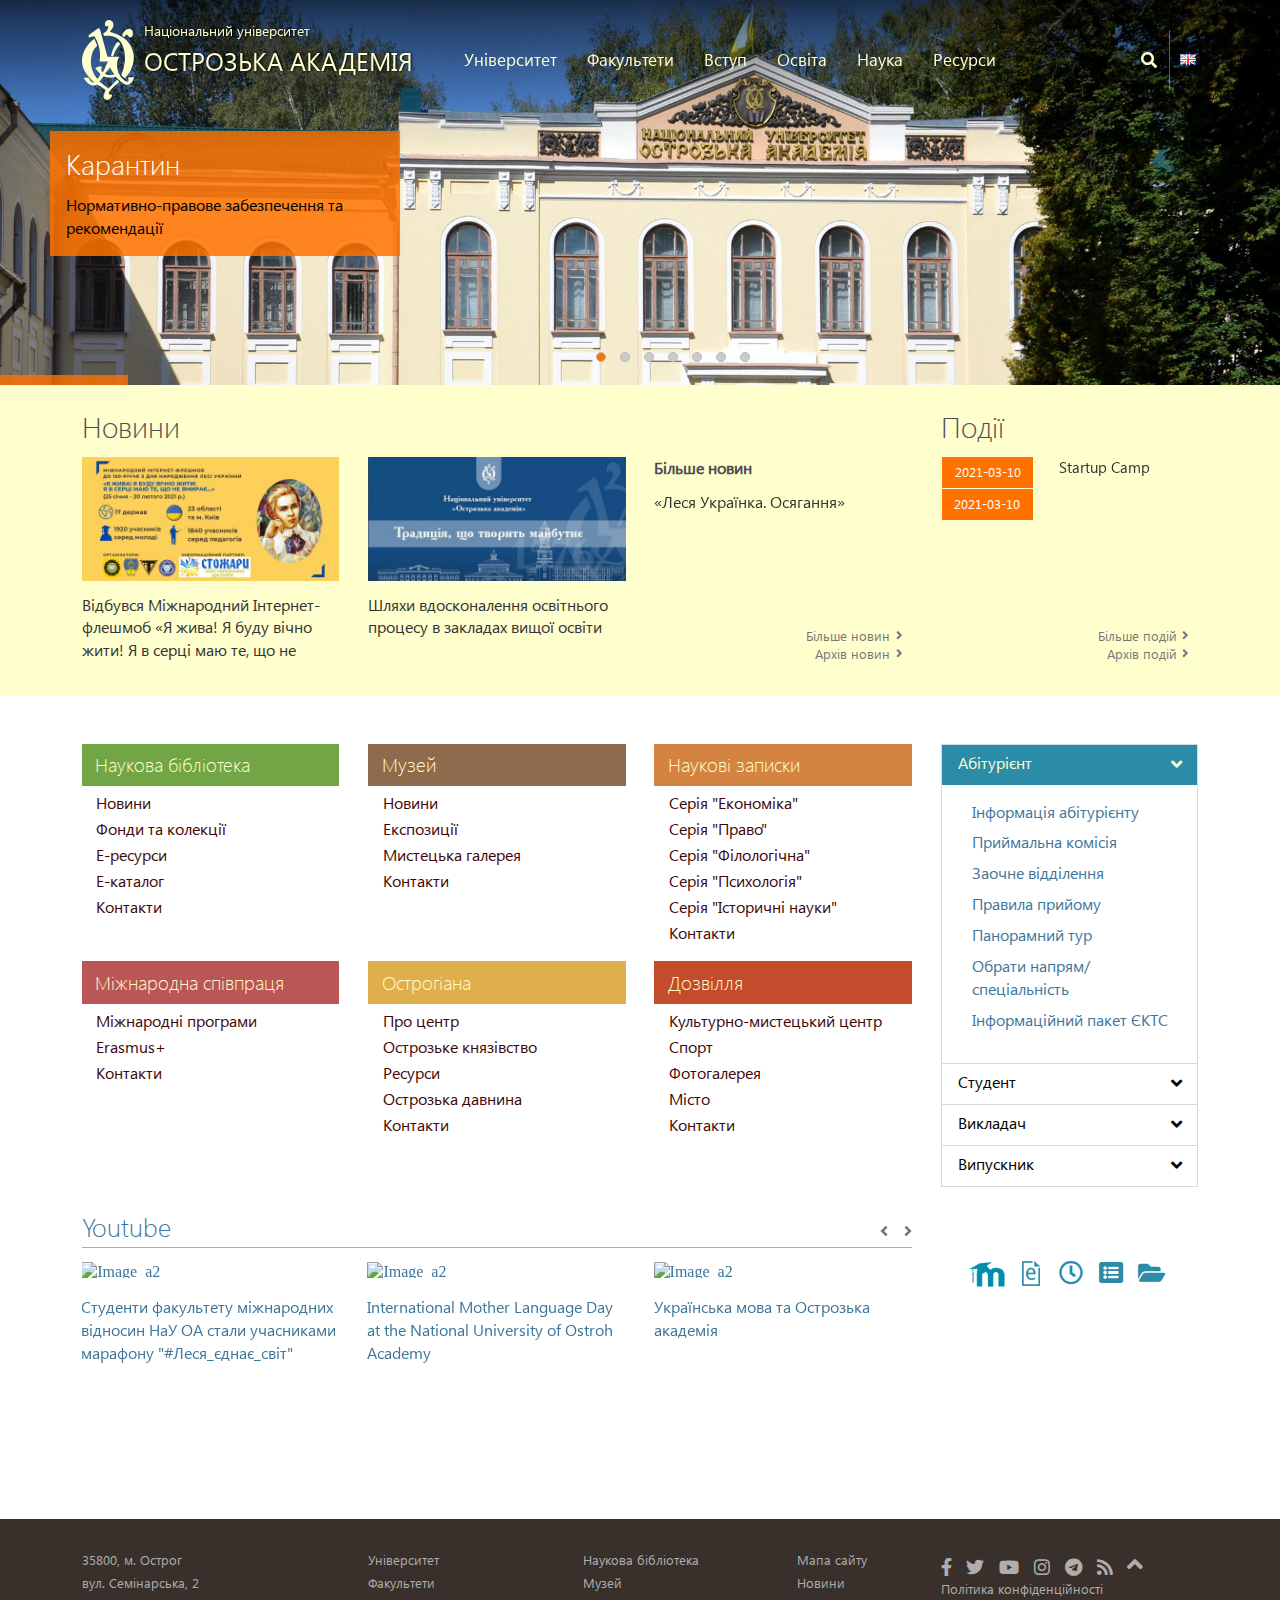
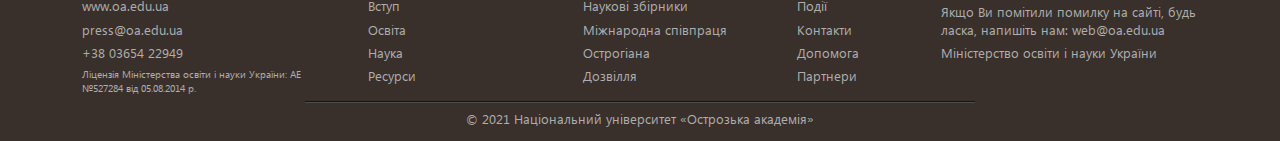
==== commit 8b4b36df: "Полоска у футері темнішого кольору. Опистила секцію з новинами трохи нижче." ====
--- a/index.html
+++ b/index.html
@@ -25,7 +25,7 @@
 
 <body id="Home">
 <header>
-    <nav class="navbar navbar-light fixed-top navbar-expand-md" role="navigation">
+    <nav class="navbar navbar-dark fixed-top navbar-expand-md" role="navigation">
         <div class="container">
             <div class="headline d-none d-md-block"></div>
             <div class="row nav-row">
@@ -55,6 +55,9 @@
                         </div>
                     </div>
                 </div>
+
+                <hr class="d-md-none">
+
                 <div class="col-md-7 col-lg-7 col-xl-7 collapse navbar-collapse" id="navbarToggleExternalContent" style="height: auto;">
 
                     <!-- Collect the nav links, forms, and other content for toggling -->
--- a/c/style.min.css
+++ b/c/style.min.css
@@ -1,5 +1,5 @@
 @charset "UTF-8";
-#Inner .navbar-light .container .nav-row .navbar-header .navbar-brand div p, .navbar-brand, .navbar-nav .nav-item a, .stick .navbar-light .container .nav-row .navbar-header .navbar-brand a p, .stick .navbar-light .justify-content-between .nav-item a {
+#Inner .navbar-dark .container .nav-row .navbar-header .navbar-brand div p, .navbar-brand, .navbar-nav .nav-item a, .stick .navbar-dark .container .nav-row .navbar-header .navbar-brand a p, .stick .navbar-dark .justify-content-between .nav-item a {
     text-shadow: none
 }
 #Inner .reflect_archive_list ul li, ul li {
@@ -235,13 +235,13 @@
     width: 100%;
     height: 15px
 }
-#Inner header .navbar-light {
+#Inner header .navbar-dark {
     -webkit-transition: width .5s;
     -moz-transition: width .5s;
     -ms-transition: width .5s;
     transition: width .5s
 }
-#Inner.stick .navbar-light, #Main.stick .navbar-light {
+#Inner.stick .navbar-dark, #Main.stick .navbar-dark {
     height: 70px;
     z-index: 110
 }
@@ -265,24 +265,25 @@
 .stick .logo {
     display: none
 }
-.stick .headline, .stick .navbar-light .container .nav-row .navbar-header .navbar-brand p:first-of-type {
+.stick .headline, .stick .navbar-dark .container .nav-row .navbar-header .navbar-brand p:first-of-type {
     display: none !important
 }
 .stick header nav {
     background: rgba(43, 140, 169, .95);
-    box-shadow: none
+    box-shadow: none;
+    height: 70px;
 }
 .stick header nav nav {
     background: none
 }
-.stick .navbar-light .container .nav-row .navbar-header .navbar-brand {
+.stick .navbar-dark .container .nav-row .navbar-header .navbar-brand {
     margin-top: 0;
     /* padding: 0 0 0 15px */
 }
-.stick .navbar-light .container .nav-row .navbar-header .navbar-brand p:last-of-type {
+.stick .navbar-dark .container .nav-row .navbar-header .navbar-brand p:last-of-type {
     padding: 22px 0
 }
-.stick .navbar-light .justify-content-between .nav-item a {
+.stick .navbar-dark .justify-content-between .nav-item a {
     padding-top: 23px;
     padding-bottom: 24px
 }
@@ -312,7 +313,7 @@
     height: 49px;
     line-height: 51px
 }
-header .navbar-light {
+header .navbar-dark {
     border: none
 }
 nav.blue {
@@ -322,7 +323,7 @@
     display: block;
     text-decoration: none
 }
-.navbar-light .justify-content-between .nav-item a {
+.navbar-dark .justify-content-between .nav-item a {
     color: #fffecd;
     text-decoration: none;
     -webkit-transition: all .3s ease-in-out;
@@ -337,30 +338,28 @@
     -moz-transition: all .3s ease-in-out;
     -ms-transition: all .3s ease-in-out
 }
-.navbar-light .container .nav-row .navbar-header .navbar-brand {
-    margin-top: 3px
-}
-.navbar-light .container .nav-row .navbar-header .navbar-brand img {
+
+.navbar-dark .container .nav-row .navbar-header .navbar-brand img {
     float: left;
     margin-right: 10px;
 }
-/* .navbar-light .container .nav-row .navbar-header .navbar-brand div {
+/* .navbar-dark .container .nav-row .navbar-header .navbar-brand div {
     float: left
 } */
 /* -------- */
-.navbar-light .container .nav-row .navbar-header .navbar-brand a p {
+.navbar-dark .container .nav-row .navbar-header .navbar-brand a p {
     text-decoration: none;
     color: #fffecd;
     text-shadow: 1px 0 2px #000
 }
-.navbar-light .container .nav-row .navbar-header .navbar-brand div p {
+.navbar-dark .container .nav-row .navbar-header .navbar-brand div p {
     margin: 0
 }
-.navbar-light .container .nav-row .navbar-header .navbar-brand p:first-of-type {
+.navbar-dark .container .nav-row .navbar-header .navbar-brand p:first-of-type {
     font-size: 14px;
     margin-bottom: 8px
 }
-.navbar-light .container .nav-row .navbar-header .navbar-brand p:last-of-type {
+.navbar-dark .container .nav-row .navbar-header .navbar-brand p:last-of-type {
     font-size: 25px;
     padding: 0
 }
@@ -430,7 +429,7 @@
     margin: 0 !important;
     padding: 1.875em 0;
     position: fixed;
-    top: 114px;
+    top: 113px;
     z-index: 2000;
     background: #fff;
     border-top: 9px solid #fffecd;
@@ -1493,6 +1492,9 @@
     body {
         font-size: 14px
     }
+    .logo {
+        height: 58px;
+    }
     #Inner .main {
         margin: 85px 0 3em
     }
@@ -1510,7 +1512,7 @@
         padding: 10px;
         font-size: .9em
     }
-    nav.navbar-light .navbar-nav .nav-item a {
+    nav.navbar-dark .navbar-nav .nav-item a {
         padding-top: 30px;
         padding-bottom: 30px
     }
@@ -1518,23 +1520,23 @@
         top: 85px;
         position: fixed
     }
-    .navbar-light .container .nav-row .navbar-header .navbar-brand img {
+    .navbar-dark .container .nav-row .navbar-header .navbar-brand img {
         width: 40px
     }
-    .navbar-light .mainnav .justify-content-between .nav-item a {
+    .navbar-dark .mainnav .justify-content-between .nav-item a {
         padding: 23px 5px 27px
     }
     #Home #myCarousel {
         min-height: 230px
     }
-    #Home.stick .navbar-light .container .nav-row .navbar-header .navbar-brand p:last-of-type {
+    #Home.stick .navbar-dark .container .nav-row .navbar-header .navbar-brand p:last-of-type {
         padding: 24px 0
     }
-    header .navbar-light .container .nav-row .navbar-header .navbar-brand p:first-of-type {
+    header .navbar-dark .container .nav-row .navbar-header .navbar-brand p:first-of-type {
         font-size: 12px;
         margin-bottom: 0
     }
-    header .navbar-light .container .nav-row .navbar-header .navbar-brand p:last-of-type {
+    header .navbar-dark .container .nav-row .navbar-header .navbar-brand p:last-of-type {
         font-size: 15px
     }
     .navbar-brand div {
@@ -1613,13 +1615,13 @@
     #Inner .main {
         margin: 109px 0 3em
     }
-    #Inner .navbar-light .mainnav .justify-content-between .nav-item a, .navbar-light .mainnav .justify-content-between .nav-item a {
+    #Inner .navbar-dark .mainnav .justify-content-between .nav-item a, .navbar-dark .mainnav .justify-content-between .nav-item a {
         padding: 34px 10px 40px
     }
-    #Inner .navbar-light {
+    #Inner .navbar-dark {
         height: 109px
     }
-    header .navbar-light .container .nav-row .navbar-header .navbar-brand p:last-of-type {
+    header .navbar-dark .container .nav-row .navbar-header .navbar-brand p:last-of-type {
         font-size: 19px
     }
     .nav-row .navicons a {
@@ -1638,7 +1640,7 @@
     #Home #myCarousel {
         min-height: 230px
     }
-    #Home.stick .navbar-light .justify-content-between .nav-item a, #Inner.stick .navbar-light .justify-content-between .nav-item a {
+    #Home.stick .navbar-dark .justify-content-between .nav-item a, #Inner.stick .navbar-dark .justify-content-between .nav-item a {
         padding-top: 25px;
         padding-bottom: 25px
     }
@@ -1810,7 +1812,13 @@
     outline: 0;
     z-index: -1
 }
-.navbar-light, .navbar-light .navbar-collapse, .navbar-light .navbar-form {
+
+hr {
+    margin-bottom: 0;
+    color: rgb(255 255 255 / 40%);
+}
+.navbar-dark, .navbar-dark .navbar-collapse, .navbar-dark .navbar-form {
+    
     border-color: rgba(231, 231, 231, 0)
 }
 .sb-icon-search.icons {
@@ -1835,7 +1843,7 @@
     width: 30px;
     height: 60px
 }
-.navbar-light, .navbar-light .navbar-nav>.active .nav-link {
+.navbar-dark, .navbar-dark .navbar-nav>.active .nav-link {
     background-image: none;
     background-repeat: repeat-x;
     filter: none
@@ -2004,7 +2012,7 @@
 } */
 
 .navbar-form, .navbar-nav {
-    margin: 7px -15px
+    margin: 0px -15px
 }
 @media (min-width:768px) {
     .navbar-nav .nav-item a {
@@ -2024,38 +2032,38 @@
     margin-top: 14px;
     margin-bottom: 14px
 }
-.navbar-light {
+.navbar-dark {
     border-radius: 0;
     -webkit-box-shadow: none;
     box-shadow: none;
     background-color: rgba(248, 248, 248, 0)
 }
-.navbar-light .navbar-nav>.active .nav-link {
+.navbar-dark .navbar-nav>.active .nav-link {
     -webkit-box-shadow: none;
     box-shadow: none
 }
-.navbar-light .navbar-toggler .icon-bar {
+.navbar-dark .navbar-toggler .icon-bar {
     background-color: #ccc
 }
-.navbar-light .navbar-nav .nav-item a:focus, .navbar-light .navbar-nav .nav-item a:hover {
+.navbar-dark .navbar-nav .nav-item a:focus, .navbar-dark .navbar-nav .nav-item a:hover {
     color: #2B8CA9;
     background-color: #fffecd;
     text-shadow: none
 }
-.navbar-light .navbar-nav>.active .nav-link, .navbar-light .navbar-nav>.active .nav-link:focus, .navbar-light .navbar-nav>.active .nav-link:hover {
+.navbar-dark .navbar-nav>.active .nav-link, .navbar-dark .navbar-nav>.active .nav-link:focus, .navbar-dark .navbar-nav>.active .nav-link:hover {
     color: #2B8CA9;
     background-color: #fffecd
 }
-.navbar-light .navbar-toggler:focus, .navbar-light .navbar-toggler:hover {
+.navbar-dark .navbar-toggler:focus, .navbar-dark .navbar-toggler:hover {
     background-color: transparent
 }
-.navbar-light .navbar-nav>.open .nav-link, .navbar-light .navbar-nav>.open .nav-link:focus, .navbar-light .navbar-nav>.open .nav-link:hover {
+.navbar-dark .navbar-nav>.open .nav-link, .navbar-dark .navbar-nav>.open .nav-link:focus, .navbar-dark .navbar-nav>.open .nav-link:hover {
     background-color: rgba(231, 231, 231, 0)
 }
-.navbar-light .navbar-toggler {
+.navbar-dark .navbar-toggler {
     border: none
 }
-.navbar-light .navbar-toggler:focus .icon-bar, .navbar-light .navbar-toggler:hover .icon-bar {
+.navbar-dark .navbar-toggler:focus .icon-bar, .navbar-dark .navbar-toggler:hover .icon-bar {
     background-color: #fff
 }
 .card {
@@ -2094,7 +2102,7 @@
     .navbar-nav .open .dropdown-menu .nav-item a {
         line-height: 22px
     }
-    .navbar-light .navbar-nav .open .dropdown-menu>.active .nav-link, .navbar-light .navbar-nav .open .dropdown-menu>.active .nav-link:focus, .navbar-light .navbar-nav .open .dropdown-menu>.active .nav-link:hover {
+    .navbar-dark .navbar-nav .open .dropdown-menu>.active .nav-link, .navbar-dark .navbar-nav .open .dropdown-menu>.active .nav-link:focus, .navbar-dark .navbar-nav .open .dropdown-menu>.active .nav-link:hover {
         background-color: rgba(231, 231, 231, 0)
     }
     .h3, h3 {
@@ -2103,7 +2111,7 @@
     .hidden-phone {
         display: none !important
     }
-    .navbar-light .navbar-brand {
+    .navbar-dark .navbar-brand {
         padding: 0;
         padding-left: 15px
     }
@@ -2113,7 +2121,7 @@
     .sites-oa {
         margin-bottom: 2em
     }
-    header .navbar-light .justify-content-between .nav-item a {
+    header .navbar-dark .justify-content-between .nav-item a {
         text-align: left;
         color: #fffecd;
         text-shadow: none;
@@ -2138,7 +2146,7 @@
     .navbar-brand .logo {
         display: none;
     }
-    #Home .navbar-light .container .nav-row .navbar-header .navbar-brand p:last-of-type, #Inner .navbar-light .container .nav-row .navbar-header .navbar-brand p:last-of-type {
+    #Home .navbar-dark .container .nav-row .navbar-header .navbar-brand p:last-of-type, #Inner .navbar-dark .container .nav-row .navbar-header .navbar-brand p:last-of-type {
         padding: 25px 0;
         text-shadow: none;
         font-size: 100%
@@ -2146,7 +2154,7 @@
     .navbar-brand {
         line-height: 18px
     }
-    nav.navbar-light .mainnav, nav.navbar-light .topnav {
+    nav.navbar-dark .mainnav, nav.navbar-dark .topnav {
         margin-left: 0;
         margin-right: 0
     }
@@ -2167,10 +2175,10 @@
     .navbar-collapse .nav .nav-item a:hover {
         text-decoration: underline
     }
-    nav.navbar-light .mainnav .justify-content-between li a {
+    nav.navbar-dark .mainnav .justify-content-between li a {
         text-align: right
     }
-    nav.navbar-light .justify-content-between li a:hover {
+    nav.navbar-dark .justify-content-between li a:hover {
         color: #fff;
         text-shadow: none
     }
@@ -2179,7 +2187,7 @@
     }
 }
 @media (max-width:365px) {
-    #Home .navbar-light .container .nav-row .navbar-header .navbar-brand p:last-of-type, #Inner .navbar-light .container .nav-row .navbar-header .navbar-brand p:last-of-type {
+    #Home .navbar-dark .container .nav-row .navbar-header .navbar-brand p:last-of-type, #Inner .navbar-dark .container .nav-row .navbar-header .navbar-brand p:last-of-type {
         font-size: 76%
     }
     .news .col-6 {
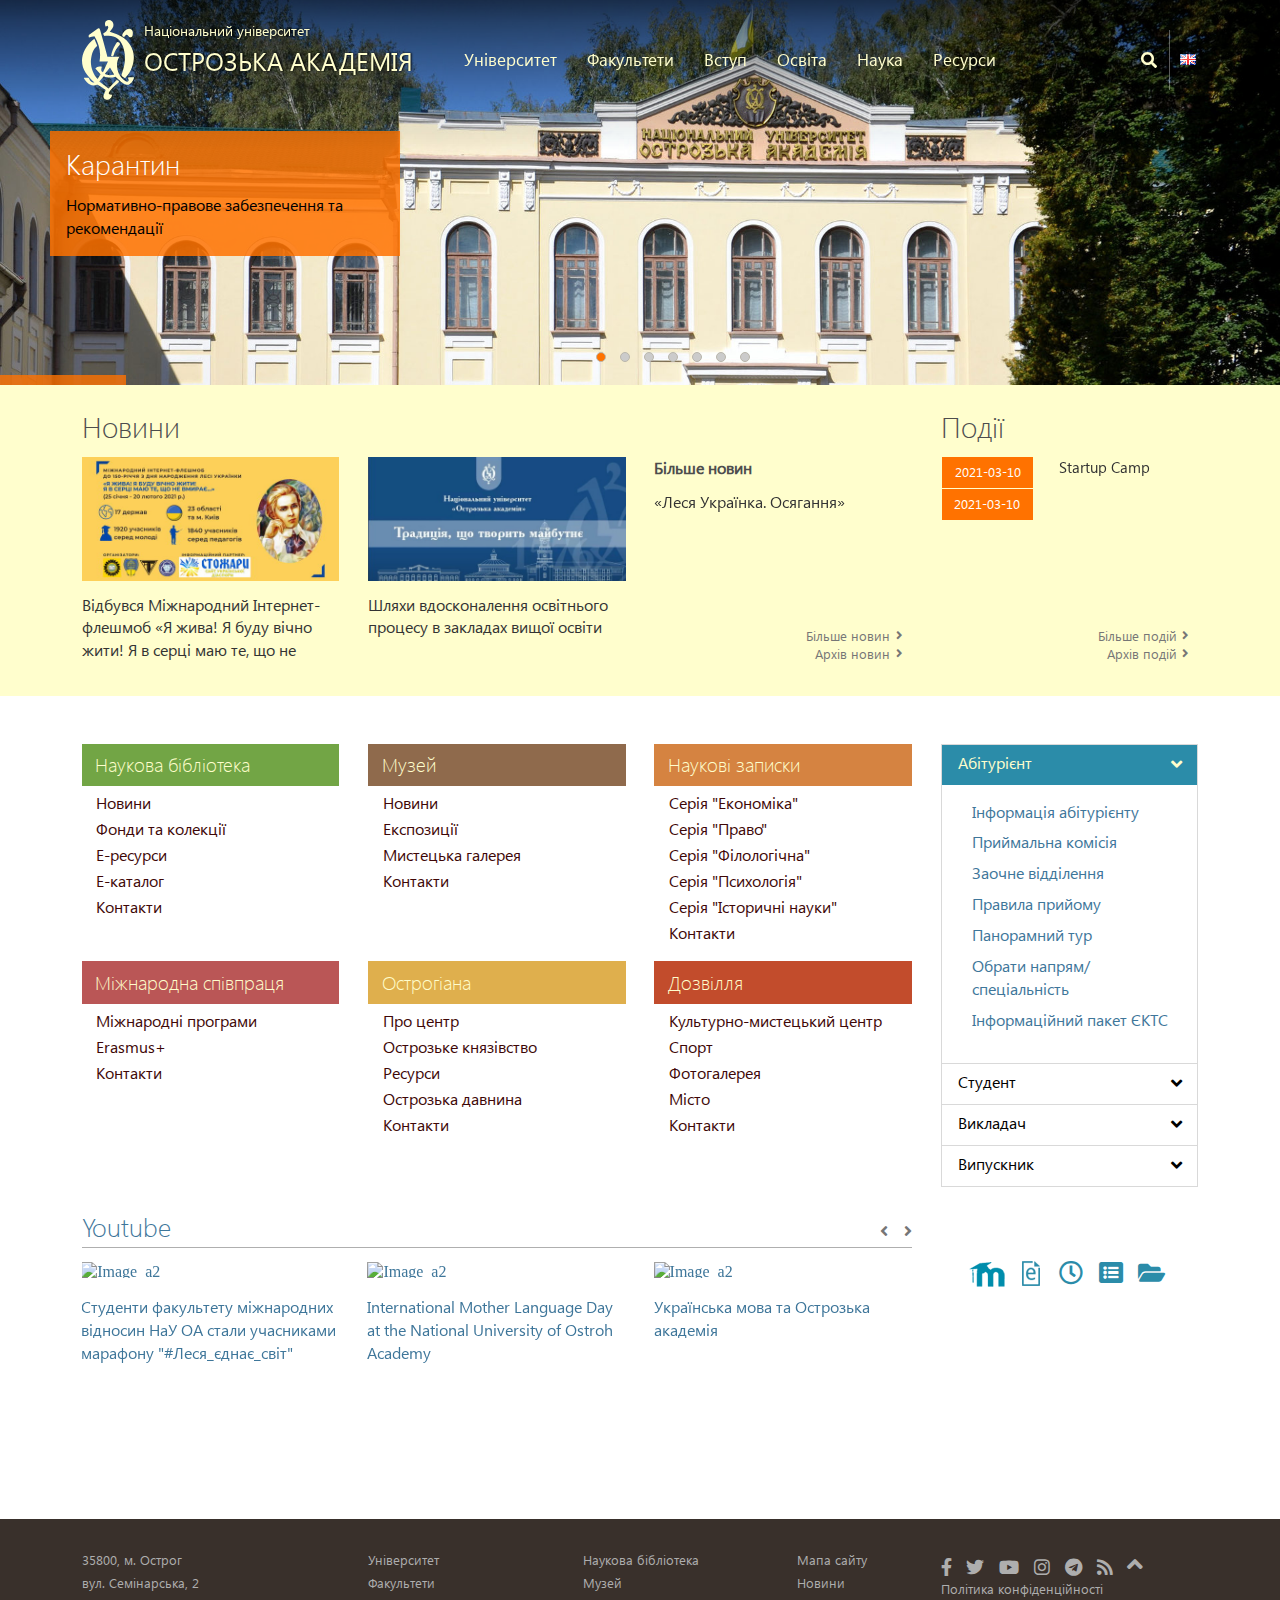
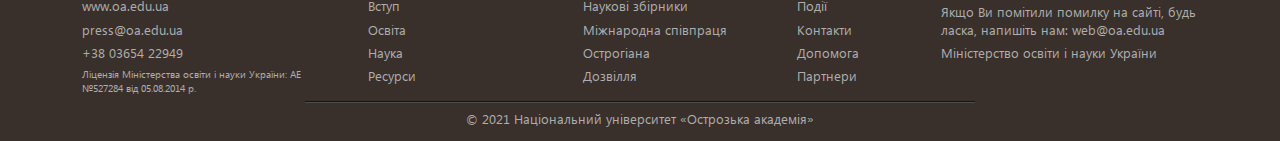
==== commit 2d0b2746: "Меню у мобільній версій" ====
--- a/index.html
+++ b/index.html
@@ -29,7 +29,7 @@
         <div class="container">
             <div class="headline d-none d-md-block"></div>
             <div class="row nav-row">
-                <div class="col-md-4 col-lg-4 col-xl-4">
+                <div class="col-md-4">
                     <!-- Brand and toggle get grouped for better mobile display -->
                     <div class="navbar-header">
                         <div class="d-flex justify-content-between navbar-brand">
@@ -66,7 +66,7 @@
                                type="text">
                         <button class="svg" type="submit"><i class="icons _icon-search"></i></button>
                     </form>
-                    <div class="d-flex justify-content-center">
+                    <div class="d-flex">
                         <div class="row mainnav clearfix d-flex justify-content-end">
                             <div class="col-12">
                                 <a id="mainnav"></a>
--- a/c/style.min.css
+++ b/c/style.min.css
@@ -370,7 +370,7 @@
     background-color: #fffecd;
     color: #2b8ca9
 }
-.navbar-collapse.collapsing .row, .navbar-collapse.in .row {
+.navbar-collapse .row, .navbar-collapse.in .row {
     border: 0;
     float: left;
     width: 50%
@@ -2161,15 +2161,15 @@
     .justify-content-between .nav-item  {
         margin-bottom: 1em
     }
-    .nav-row .navbar-collapse.collapsing .row, .nav-row .navbar-collapse.in .row {
+    .nav-row .navbar-collapse .row, .nav-row .navbar-collapse.in .row {
         text-align: right;
         margin-top: 20px;
         margin-bottom: 20px
     }
-    .nav-row .navbar-collapse.collapsing .mainnav, .nav-row .navbar-collapse.in .mainnav {
+    .nav-row .navbar-collapse .mainnav, .nav-row .navbar-collapse.in .mainnav {
         border-right: 1px solid rgba(231, 231, 231, .3)
     }
-    .nav-row .navbar-collapse.collapsing .topnav, .nav-row .navbar-collapse.in .topnav {
+    .nav-row .navbar-collapse .topnav, .nav-row .navbar-collapse.in .topnav {
         text-align: left
     }
     .navbar-collapse .nav .nav-item a:hover {
